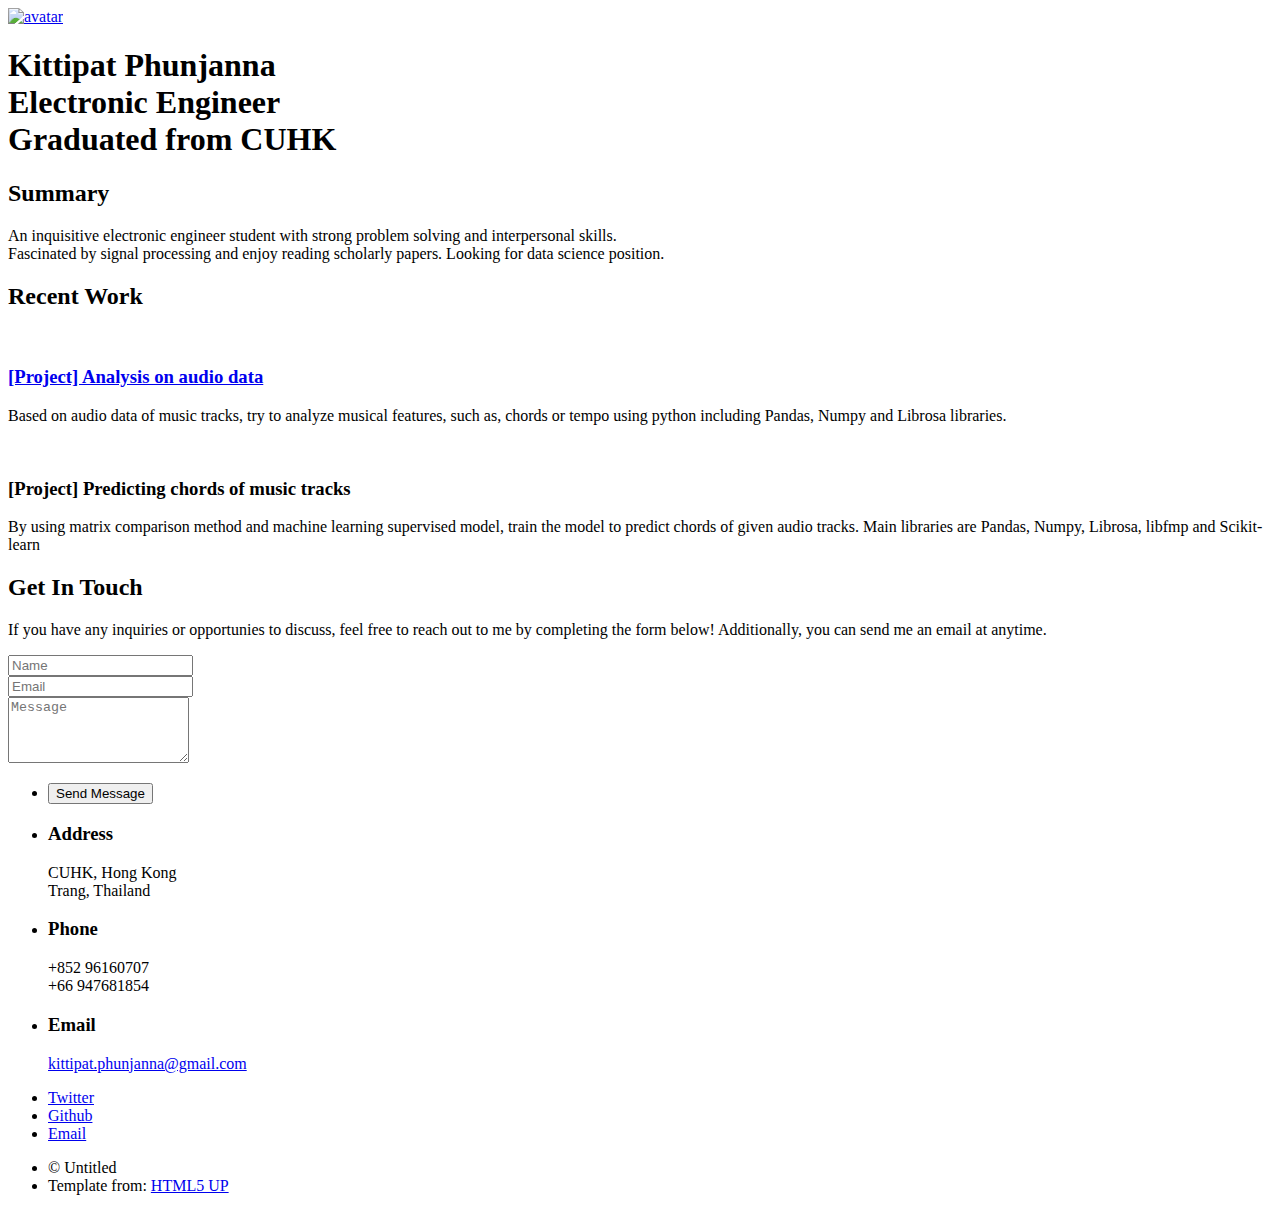
==== index.html @ d4269dc8 "Add link to a testing file" ====
<!DOCTYPE HTML>
<!--
	Strata by HTML5 UP
	html5up.net | @ajlkn
	Free for personal and commercial use under the CCA 3.0 license (html5up.net/license)
-->
<html lang="en">
	<head>
		<title>Kittipat's Portfolio</title>
		<meta charset="utf-8" />
		<meta name="viewport" content="width=device-width, initial-scale=1, user-scalable=no" />
		<link rel="stylesheet" href="assets/css/main.css" />
	</head>
	<body class="is-preload">

		<!-- Header -->
			<header id="header">
				<div class="inner">
					<a href="images/avatar_ing.JPG" class="image avatar"><img src="images/avatar_ing.JPG" alt="avatar" title="My Image" /></a>
					<h1><strong>Kittipat Phunjanna</strong><br />
					Electronic Engineer<br />
					Graduated from CUHK</h1>
				</div>
			</header>

		<!-- Main -->
			<div id="main">

				<!-- One -->
					<section id="one">
						<header class="major">
							<h2>Summary</h2>
						</header>
						<p>An inquisitive electronic engineer student with strong problem solving and interpersonal skills. <br />
							Fascinated by signal processing and enjoy reading scholarly papers. Looking for data science position.</p>
						<!-- <ul class="actions">
							<li><a href="#" class="button">Learn More</a></li>
						</ul> -->
					</section>

				<!-- Two -->
					<section id="two">
						<h2>Recent Work</h2>
						<div class="row">
							<article class="col-6 col-12-xsmall work-item">
								<a href="images/Picture1.jpg" class="image fit thumb"><img src="images/thumbs/Picture1.jpg" alt="" /></a>
								<h3><a href="ChordRec.html">[Project] Analysis on audio data</a></h3>
								<p>Based on audio data of music tracks, try to analyze musical features, such as, chords or tempo using python including Pandas, Numpy and Librosa libraries.</p>
							</article>
							<article class="col-6 col-12-xsmall work-item">
								<a href="images/Picture2.png" class="image fit thumb"><img src="images/thumbs/Picture2.png" alt="" /></a>
								<h3>[Project] Predicting chords of music tracks</h3>
								<p>By using matrix comparison method and machine learning supervised model, train the model to predict chords of given audio tracks. Main libraries are Pandas, Numpy, Librosa, libfmp and Scikit-learn</p>
							</article>
							<!-- <article class="col-6 col-12-xsmall work-item">
								<a href="images/fulls/03.jpg" class="image fit thumb"><img src="images/thumbs/03.jpg" alt="" /></a>
								<h3>Tortor metus commodo</h3>
								<p>Lorem ipsum dolor sit amet nisl sed nullam feugiat.</p>
							</article>
							<article class="col-6 col-12-xsmall work-item">
								<a href="images/fulls/04.jpg" class="image fit thumb"><img src="images/thumbs/04.jpg" alt="" /></a>
								<h3>Quam neque phasellus</h3>
								<p>Lorem ipsum dolor sit amet nisl sed nullam feugiat.</p>
							</article>
							<article class="col-6 col-12-xsmall work-item">
								<a href="images/fulls/05.jpg" class="image fit thumb"><img src="images/thumbs/05.jpg" alt="" /></a>
								<h3>Nunc enim commodo aliquet</h3>
								<p>Lorem ipsum dolor sit amet nisl sed nullam feugiat.</p>
							</article>
							<article class="col-6 col-12-xsmall work-item">
								<a href="images/fulls/06.jpg" class="image fit thumb"><img src="images/thumbs/06.jpg" alt="" /></a>
								<h3>Risus ornare lacinia</h3>
								<p>Lorem ipsum dolor sit amet nisl sed nullam feugiat.</p>
							</article> -->
						</div>
						<!-- <ul class="actions">
							<li><a href="#" class="button">Full Portfolio</a></li>
						</ul> -->
					</section>

				<!-- Three -->
					<section id="three">
						<h2>Get In Touch</h2>
						<p>If you have any inquiries or opportunies to discuss, feel free to reach out to me by completing the form below! Additionally, you can send me an email at anytime.</p>
						<div class="row">
							<div class="col-8 col-12-small">
								<!-- <form method="post" action="https://script.google.com/macros/s/AKfycbzFDD5s4FeSskBPWXS65Elm8a5xVLnUKK-EBHNqroUtdp2E6GTECW1IiZqrfihoVqbV/exec"> -->
								<form name = "submit-to-google-sheet">
									<div class="row gtr-uniform gtr-50">
										<div class="col-6 col-12-xsmall"><input type="text" name="name" id="name" placeholder="Name" required/></div>
										<div class="col-6 col-12-xsmall"><input type="email" name="email" id="email" placeholder="Email" /></div>
										<div class="col-12"><textarea name="message" id="message" placeholder="Message" rows="4"></textarea></div>
									</div>
									<!-- <ul class="actions">
										<li><input type="submit" value="Send Message" /></li>
									</ul> -->
								</form>
								<ul class="actions">
									<li><input type="submit" value="Send Message" /></li>
								</ul>
							</div>
							<div class="col-4 col-12-small">
								<ul class="labeled-icons">
									<li>
										<h3 class="icon solid fa-home"><span class="label">Address</span></h3>
										CUHK, Hong Kong<br />
										Trang, Thailand<br />
									</li>
									<li>
										<h3 class="icon solid fa-mobile-alt"><span class="label">Phone</span></h3>
										+852 96160707 <br />
										+66 947681854
									</li>
									<li>
										<h3 class="icon solid fa-envelope"><span class="label">Email</span></h3>
										<a href=mailto:kittipat.phunjanna@gmail.com>kittipat.phunjanna@gmail.com</a>
									</li>
								</ul>
							</div>
						</div>
					</section>

				<!-- Four -->
				<!--
					<section id="four">
						<h2>Elements</h2>

						<section>
							<h4>Text</h4>
							<p>This is <b>bold</b> and this is <strong>strong</strong>. This is <i>italic</i> and this is <em>emphasized</em>.
							This is <sup>superscript</sup> text and this is <sub>subscript</sub> text.
							This is <u>underlined</u> and this is code: <code>for (;;) { ... }</code>. Finally, <a href="#">this is a link</a>.</p>
							<hr />
							<header>
								<h4>Heading with a Subtitle</h4>
								<p>Lorem ipsum dolor sit amet nullam id egestas urna aliquam</p>
							</header>
							<p>Nunc lacinia ante nunc ac lobortis. Interdum adipiscing gravida odio porttitor sem non mi integer non faucibus ornare mi ut ante amet placerat aliquet. Volutpat eu sed ante lacinia sapien lorem accumsan varius montes viverra nibh in adipiscing blandit tempus accumsan.</p>
							<header>
								<h5>Heading with a Subtitle</h5>
								<p>Lorem ipsum dolor sit amet nullam id egestas urna aliquam</p>
							</header>
							<p>Nunc lacinia ante nunc ac lobortis. Interdum adipiscing gravida odio porttitor sem non mi integer non faucibus ornare mi ut ante amet placerat aliquet. Volutpat eu sed ante lacinia sapien lorem accumsan varius montes viverra nibh in adipiscing blandit tempus accumsan.</p>
							<hr />
							<h2>Heading Level 2</h2>
							<h3>Heading Level 3</h3>
							<h4>Heading Level 4</h4>
							<h5>Heading Level 5</h5>
							<h6>Heading Level 6</h6>
							<hr />
							<h5>Blockquote</h5>
							<blockquote>Fringilla nisl. Donec accumsan interdum nisi, quis tincidunt felis sagittis eget tempus euismod. Vestibulum ante ipsum primis in faucibus vestibulum. Blandit adipiscing eu felis iaculis volutpat ac adipiscing accumsan faucibus. Vestibulum ante ipsum primis in faucibus lorem ipsum dolor sit amet nullam adipiscing eu felis.</blockquote>
							<h5>Preformatted</h5>
							<pre><code>i = 0;

while (!deck.isInOrder()) {
print 'Iteration ' + i;
deck.shuffle();
i++;
}

print 'It took ' + i + ' iterations to sort the deck.';</code></pre>
						</section>

						<section>
							<h4>Lists</h4>
							<div class="row">
								<div class="col-6 col-12-xsmall">
									<h5>Unordered</h5>
									<ul>
										<li>Dolor pulvinar etiam magna etiam.</li>
										<li>Sagittis adipiscing lorem eleifend.</li>
										<li>Felis enim feugiat dolore viverra.</li>
									</ul>
									<h5>Alternate</h5>
									<ul class="alt">
										<li>Dolor pulvinar etiam magna etiam.</li>
										<li>Sagittis adipiscing lorem eleifend.</li>
										<li>Felis enim feugiat dolore viverra.</li>
									</ul>
								</div>
								<div class="col-6 col-12-xsmall">
									<h5>Ordered</h5>
									<ol>
										<li>Dolor pulvinar etiam magna etiam.</li>
										<li>Etiam vel felis at lorem sed viverra.</li>
										<li>Felis enim feugiat dolore viverra.</li>
										<li>Dolor pulvinar etiam magna etiam.</li>
										<li>Etiam vel felis at lorem sed viverra.</li>
										<li>Felis enim feugiat dolore viverra.</li>
									</ol>
									<h5>Icons</h5>
									<ul class="icons">
										<li><a href="#" class="icon brands fa-twitter"><span class="label">Twitter</span></a></li>
										<li><a href="#" class="icon brands fa-facebook-f"><span class="label">Facebook</span></a></li>
										<li><a href="#" class="icon brands fa-instagram"><span class="label">Instagram</span></a></li>
										<li><a href="#" class="icon brands fa-github"><span class="label">Github</span></a></li>
										<li><a href="#" class="icon brands fa-dribbble"><span class="label">Dribbble</span></a></li>
										<li><a href="#" class="icon brands fa-tumblr"><span class="label">Tumblr</span></a></li>
									</ul>
								</div>
							</div>
							<h5>Actions</h5>
							<ul class="actions">
								<li><a href="#" class="button primary">Default</a></li>
								<li><a href="#" class="button">Default</a></li>
							</ul>
							<ul class="actions small">
								<li><a href="#" class="button primary small">Small</a></li>
								<li><a href="#" class="button small">Small</a></li>
							</ul>
							<div class="row">
								<div class="col-6 col-12-small">
									<ul class="actions stacked">
										<li><a href="#" class="button primary">Default</a></li>
										<li><a href="#" class="button">Default</a></li>
									</ul>
								</div>
								<div class="col-6 col-12-small">
									<ul class="actions stacked">
										<li><a href="#" class="button primary small">Small</a></li>
										<li><a href="#" class="button small">Small</a></li>
									</ul>
								</div>
								<div class="col-6 col-12-small">
									<ul class="actions stacked">
										<li><a href="#" class="button primary fit">Default</a></li>
										<li><a href="#" class="button fit">Default</a></li>
									</ul>
								</div>
								<div class="col-6 col-12-small">
									<ul class="actions stacked">
										<li><a href="#" class="button primary small fit">Small</a></li>
										<li><a href="#" class="button small fit">Small</a></li>
									</ul>
								</div>
							</div>
						</section>

						<section>
							<h4>Table</h4>
							<h5>Default</h5>
							<div class="table-wrapper">
								<table>
									<thead>
										<tr>
											<th>Name</th>
											<th>Description</th>
											<th>Price</th>
										</tr>
									</thead>
									<tbody>
										<tr>
											<td>Item One</td>
											<td>Ante turpis integer aliquet porttitor.</td>
											<td>29.99</td>
										</tr>
										<tr>
											<td>Item Two</td>
											<td>Vis ac commodo adipiscing arcu aliquet.</td>
											<td>19.99</td>
										</tr>
										<tr>
											<td>Item Three</td>
											<td> Morbi faucibus arcu accumsan lorem.</td>
											<td>29.99</td>
										</tr>
										<tr>
											<td>Item Four</td>
											<td>Vitae integer tempus condimentum.</td>
											<td>19.99</td>
										</tr>
										<tr>
											<td>Item Five</td>
											<td>Ante turpis integer aliquet porttitor.</td>
											<td>29.99</td>
										</tr>
									</tbody>
									<tfoot>
										<tr>
											<td colspan="2"></td>
											<td>100.00</td>
										</tr>
									</tfoot>
								</table>
							</div>

							<h5>Alternate</h5>
							<div class="table-wrapper">
								<table class="alt">
									<thead>
										<tr>
											<th>Name</th>
											<th>Description</th>
											<th>Price</th>
										</tr>
									</thead>
									<tbody>
										<tr>
											<td>Item One</td>
											<td>Ante turpis integer aliquet porttitor.</td>
											<td>29.99</td>
										</tr>
										<tr>
											<td>Item Two</td>
											<td>Vis ac commodo adipiscing arcu aliquet.</td>
											<td>19.99</td>
										</tr>
										<tr>
											<td>Item Three</td>
											<td> Morbi faucibus arcu accumsan lorem.</td>
											<td>29.99</td>
										</tr>
										<tr>
											<td>Item Four</td>
											<td>Vitae integer tempus condimentum.</td>
											<td>19.99</td>
										</tr>
										<tr>
											<td>Item Five</td>
											<td>Ante turpis integer aliquet porttitor.</td>
											<td>29.99</td>
										</tr>
									</tbody>
									<tfoot>
										<tr>
											<td colspan="2"></td>
											<td>100.00</td>
										</tr>
									</tfoot>
								</table>
							</div>
						</section>

						<section>
							<h4>Buttons</h4>
							<ul class="actions">
								<li><a href="#" class="button primary">Primary</a></li>
								<li><a href="#" class="button">Default</a></li>
							</ul>
							<ul class="actions">
								<li><a href="#" class="button large">Large</a></li>
								<li><a href="#" class="button">Default</a></li>
								<li><a href="#" class="button small">Small</a></li>
							</ul>
							<ul class="actions fit">
								<li><a href="#" class="button primary fit">Fit</a></li>
								<li><a href="#" class="button fit">Fit</a></li>
							</ul>
							<ul class="actions fit small">
								<li><a href="#" class="button primary fit small">Fit + Small</a></li>
								<li><a href="#" class="button fit small">Fit + Small</a></li>
							</ul>
							<ul class="actions">
								<li><a href="#" class="button primary icon solid fa-download">Icon</a></li>
								<li><a href="#" class="button icon solid fa-download">Icon</a></li>
							</ul>
							<ul class="actions">
								<li><span class="button primary disabled">Primary</span></li>
								<li><span class="button disabled">Default</span></li>
							</ul>
						</section>

						<section>
							<h4>Form</h4>
							<form method="post" action="#">
								<div class="row gtr-uniform gtr-50">
									<div class="col-6 col-12-xsmall">
										<input type="text" name="demo-name" id="demo-name" value="" placeholder="Name" />
									</div>
									<div class="col-6 col-12-xsmall">
										<input type="email" name="demo-email" id="demo-email" value="" placeholder="Email" />
									</div>
									<div class="col-12">
										<select name="demo-category" id="demo-category">
											<option value="">- Category -</option>
											<option value="1">Manufacturing</option>
											<option value="1">Shipping</option>
											<option value="1">Administration</option>
											<option value="1">Human Resources</option>
										</select>
									</div>
									<div class="col-4 col-12-small">
										<input type="radio" id="demo-priority-low" name="demo-priority" checked>
										<label for="demo-priority-low">Low Priority</label>
									</div>
									<div class="col-4 col-12-small">
										<input type="radio" id="demo-priority-normal" name="demo-priority">
										<label for="demo-priority-normal">Normal Priority</label>
									</div>
									<div class="col-4 col-12-small">
										<input type="radio" id="demo-priority-high" name="demo-priority">
										<label for="demo-priority-high">High Priority</label>
									</div>
									<div class="col-6 col-12-small">
										<input type="checkbox" id="demo-copy" name="demo-copy">
										<label for="demo-copy">Email me a copy of this message</label>
									</div>
									<div class="col-6 col-12-small">
										<input type="checkbox" id="demo-human" name="demo-human" checked>
										<label for="demo-human">I am a human and not a robot</label>
									</div>
									<div class="col-12">
										<textarea name="demo-message" id="demo-message" placeholder="Enter your message" rows="6"></textarea>
									</div>
									<div class="col-12">
										<ul class="actions">
											<li><input type="submit" value="Send Message" class="primary" /></li>
											<li><input type="reset" value="Reset" /></li>
										</ul>
									</div>
								</div>
							</form>
						</section>

						<section>
							<h4>Image</h4>
							<h5>Fit</h5>
							<div class="box alt">
								<div class="row gtr-50 gtr-uniform">
									<div class="col-12"><span class="image fit"><img src="images/fulls/05.jpg" alt="" /></span></div>
									<div class="col-4"><span class="image fit"><img src="images/thumbs/01.jpg" alt="" /></span></div>
									<div class="col-4"><span class="image fit"><img src="images/thumbs/02.jpg" alt="" /></span></div>
									<div class="col-4"><span class="image fit"><img src="images/thumbs/03.jpg" alt="" /></span></div>
									<div class="col-4"><span class="image fit"><img src="images/thumbs/04.jpg" alt="" /></span></div>
									<div class="col-4"><span class="image fit"><img src="images/thumbs/05.jpg" alt="" /></span></div>
									<div class="col-4"><span class="image fit"><img src="images/thumbs/06.jpg" alt="" /></span></div>
									<div class="col-4"><span class="image fit"><img src="images/thumbs/03.jpg" alt="" /></span></div>
									<div class="col-4"><span class="image fit"><img src="images/thumbs/02.jpg" alt="" /></span></div>
									<div class="col-4"><span class="image fit"><img src="images/thumbs/01.jpg" alt="" /></span></div>
								</div>
							</div>
							<h5>Left &amp; Right</h5>
							<p><span class="image left"><img src="images/avatar.jpg" alt="" /></span>Fringilla nisl. Donec accumsan interdum nisi, quis tincidunt felis sagittis eget. tempus euismod. Vestibulum ante ipsum primis in faucibus vestibulum. Blandit adipiscing eu felis iaculis volutpat ac adipiscing accumsan eu faucibus. Integer ac pellentesque praesent tincidunt felis sagittis eget. tempus euismod. Vestibulum ante ipsum primis in faucibus vestibulum. Blandit adipiscing eu felis iaculis volutpat ac adipiscing accumsan eu faucibus. Integer ac pellentesque praesent. Donec accumsan interdum nisi, quis tincidunt felis sagittis eget. tempus euismod. Vestibulum ante ipsum primis in faucibus vestibulum. Blandit adipiscing eu felis iaculis volutpat ac adipiscing accumsan eu faucibus. Integer ac pellentesque praesent tincidunt felis sagittis eget. tempus euismod. Vestibulum ante ipsum primis in faucibus vestibulum. Blandit adipiscing eu felis iaculis volutpat ac adipiscing accumsan eu faucibus. Integer ac pellentesque praesent.</p>
							<p><span class="image right"><img src="images/avatar.jpg" alt="" /></span>Fringilla nisl. Donec accumsan interdum nisi, quis tincidunt felis sagittis eget. tempus euismod. Vestibulum ante ipsum primis in faucibus vestibulum. Blandit adipiscing eu felis iaculis volutpat ac adipiscing accumsan eu faucibus. Integer ac pellentesque praesent tincidunt felis sagittis eget. tempus euismod. Vestibulum ante ipsum primis in faucibus vestibulum. Blandit adipiscing eu felis iaculis volutpat ac adipiscing accumsan eu faucibus. Integer ac pellentesque praesent. Donec accumsan interdum nisi, quis tincidunt felis sagittis eget. tempus euismod. Vestibulum ante ipsum primis in faucibus vestibulum. Blandit adipiscing eu felis iaculis volutpat ac adipiscing accumsan eu faucibus. Integer ac pellentesque praesent tincidunt felis sagittis eget. tempus euismod. Vestibulum ante ipsum primis in faucibus vestibulum. Blandit adipiscing eu felis iaculis volutpat ac adipiscing accumsan eu faucibus. Integer ac pellentesque praesent.</p>
						</section>

					</section>
				-->

			</div>

		<!-- Footer -->
			<footer id="footer">
				<div class="inner">
					<ul class="icons">
						<li><a href="https://www.linkedin.com/in/kittipat-phunjanna/" class="icon brands fa-linkedin"><span class="label">Twitter</span></a></li>
						<li><a href="https://github.com/IngKP" class="icon brands fa-github"><span class="label">Github</span></a></li>
						<!-- <li><a href="#" class="icon brands fa-dribbble"><span class="label">Dribbble</span></a></li> -->
						<li><a href=mailto:kittipat.phunjanna@gmail.com class="icon solid fa-envelope"><span class="label">Email</span></a></li>
					</ul>
					<ul class="copyright">
						<li>&copy; Untitled</li><li>Template from: <a href="http://html5up.net">HTML5 UP</a></li>
					</ul>
				</div>
			</footer>

		<!-- Scripts -->
			<script src="assets/js/jquery.min.js"></script>
			<script src="assets/js/jquery.poptrox.min.js"></script>
			<script src="assets/js/browser.min.js"></script>
			<script src="assets/js/breakpoints.min.js"></script>
			<script src="assets/js/util.js"></script>
			<script src="assets/js/main.js"></script>
			<script>
				const scriptURL = 'https://script.google.com/macros/s/AKfycbzFDD5s4FeSskBPWXS65Elm8a5xVLnUKK-EBHNqroUtdp2E6GTECW1IiZqrfihoVqbV/exec'
				const form = document.forms['submit-to-google-sheet']
			  
				form.addEventListener('submit', e => {
				  e.preventDefault()
				  fetch(scriptURL, { method: 'POST', body: new FormData(form)})
					.then(response => console.log('Success!', response))
					.catch(error => console.error('Error!', error.message))
				})
			</script>

	</body>
</html>
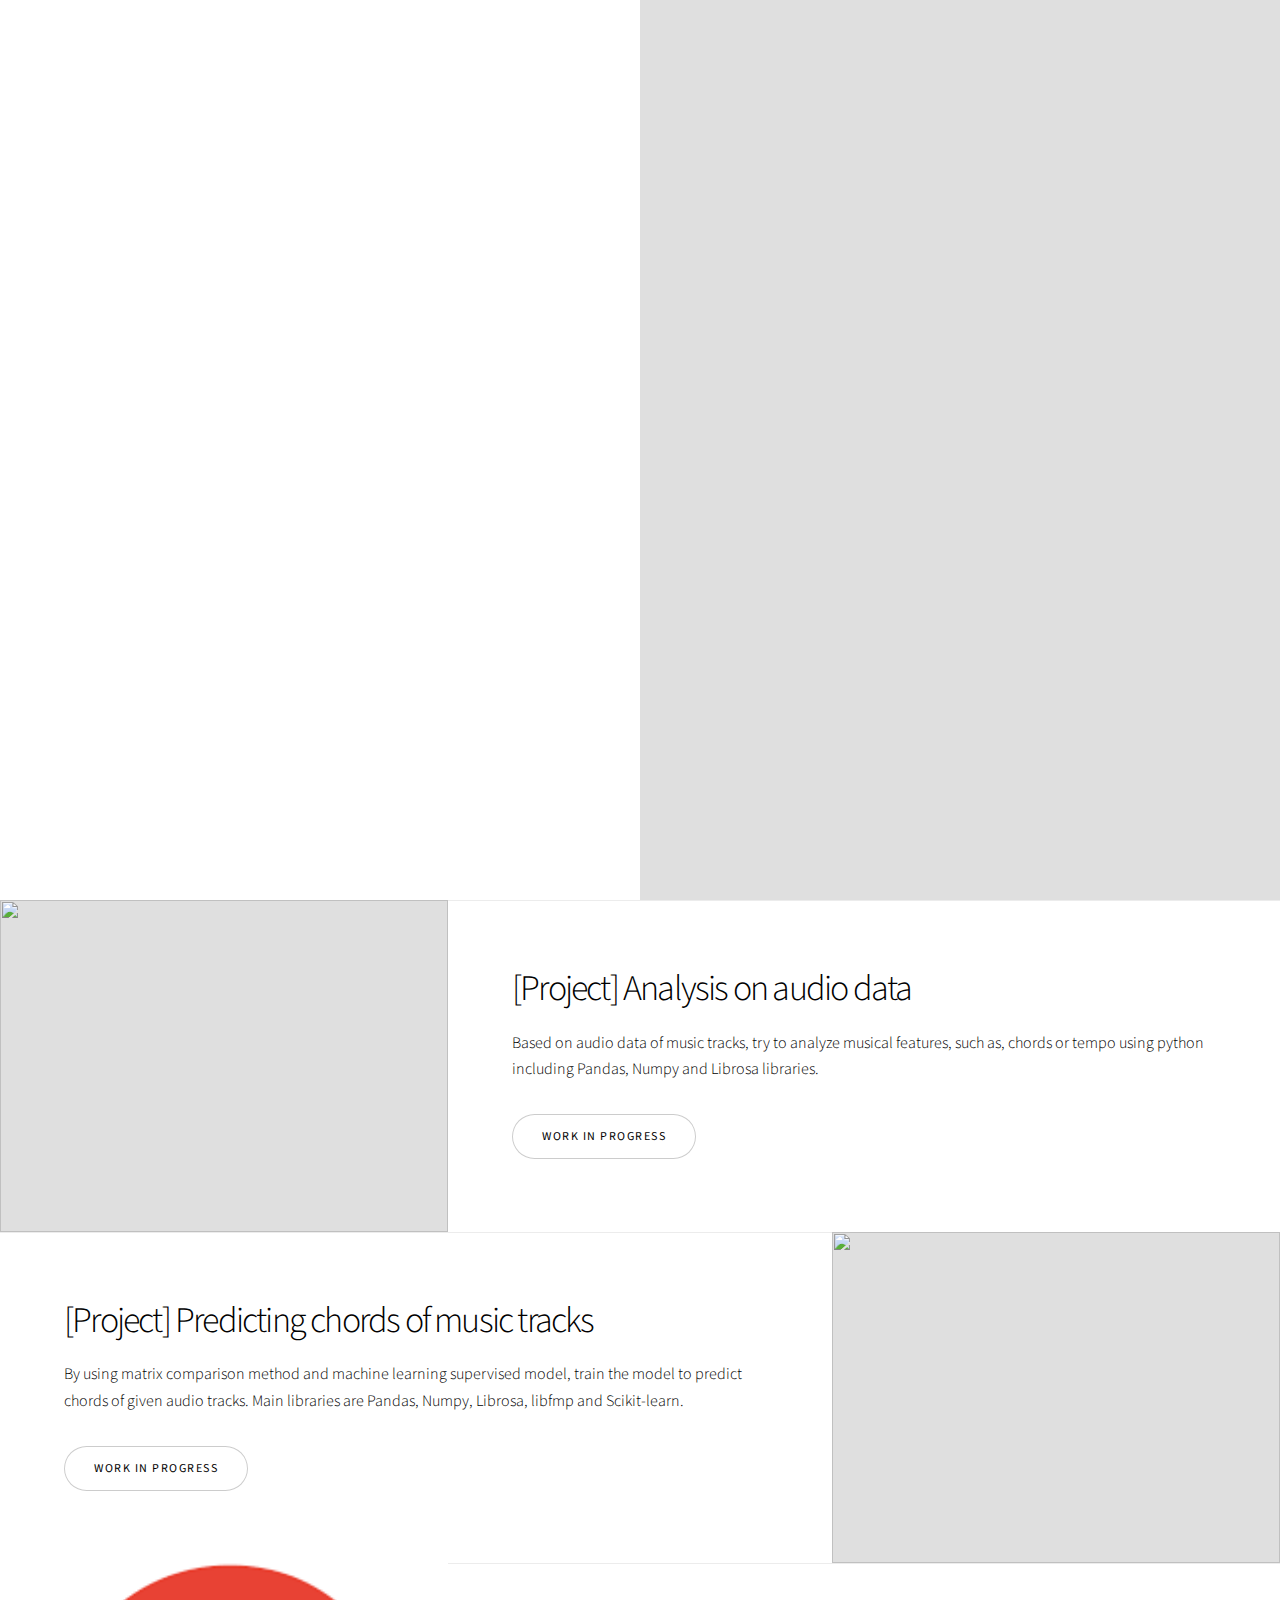
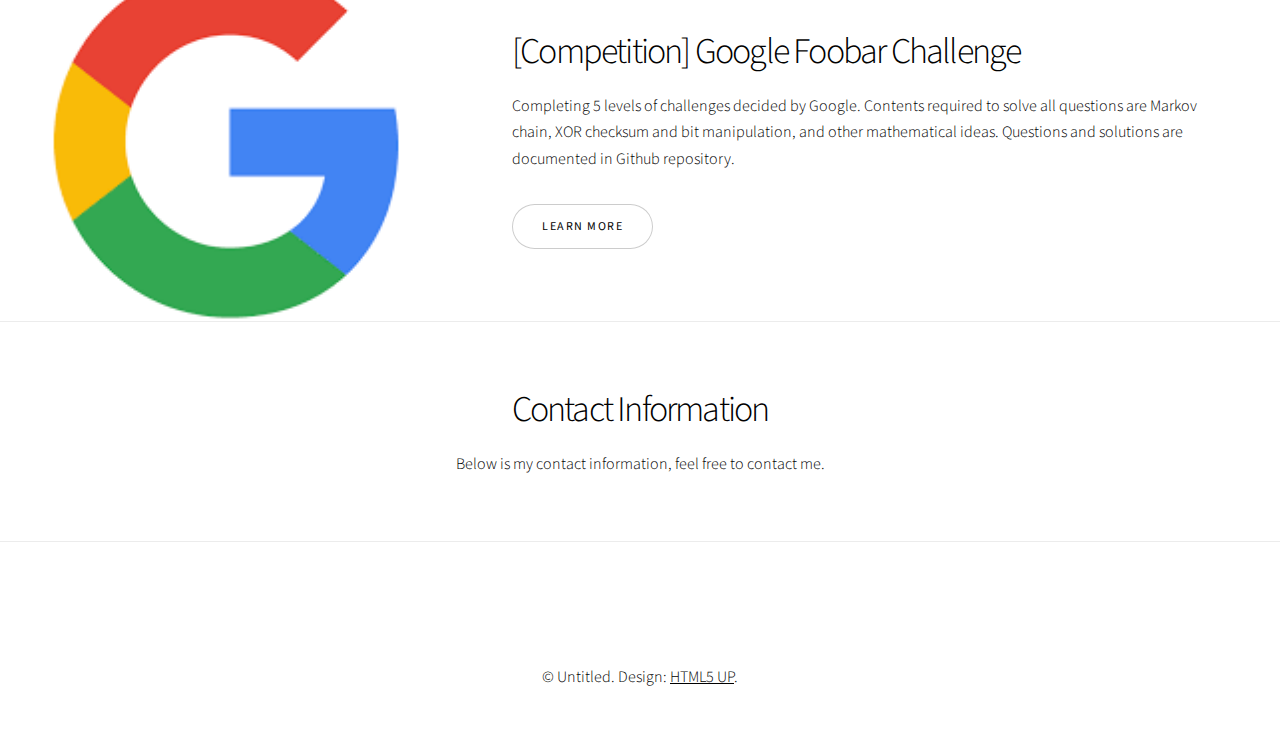
==== commit e3e924b6: "Changing style" ====
--- a/index.html
+++ b/index.html
@@ -1,478 +1,358 @@
 <!DOCTYPE HTML>
 <!--
-	Strata by HTML5 UP
+	Story by HTML5 UP
 	html5up.net | @ajlkn
 	Free for personal and commercial use under the CCA 3.0 license (html5up.net/license)
 -->
-<html lang="en">
+<html>
 	<head>
-		<title>Kittipat's Portfolio</title>
+		<title>Story by HTML5 UP</title>
 		<meta charset="utf-8" />
 		<meta name="viewport" content="width=device-width, initial-scale=1, user-scalable=no" />
 		<link rel="stylesheet" href="assets/css/main.css" />
+		<noscript><link rel="stylesheet" href="assets/css/noscript.css" /></noscript>
 	</head>
 	<body class="is-preload">
 
-		<!-- Header -->
-			<header id="header">
-				<div class="inner">
-					<a href="images/avatar_ing.JPG" class="image avatar"><img src="images/avatar_ing.JPG" alt="avatar" title="My Image" /></a>
-					<h1><strong>Kittipat Phunjanna</strong><br />
-					Electronic Engineer<br />
-					Graduated from CUHK</h1>
-				</div>
-			</header>
-
-		<!-- Main -->
-			<div id="main">
+		<!-- Wrapper -->
+			<div id="wrapper" class="divided">
 
 				<!-- One -->
-					<section id="one">
-						<header class="major">
-							<h2>Summary</h2>
-						</header>
-						<p>An inquisitive electronic engineer student with strong problem solving and interpersonal skills. <br />
-							Fascinated by signal processing and enjoy reading scholarly papers. Looking for data science position.</p>
-						<!-- <ul class="actions">
-							<li><a href="#" class="button">Learn More</a></li>
-						</ul> -->
+					<section class="banner style1 orient-left content-align-left fullscreen onload-image-fade-in onload-content-fade-right">
+						<div class="content">
+							<h1>Kittipat Phunjanna</h1>
+							<p class="major">An inquisitive electronic engineer student with strong problem solving and interpersonal skills. Fascinated by signal processing and enjoy reading scholarly papers. Looking for data science position.</p>
+							<ul class="actions stacked">
+								<li><a href="#first" class="button big wide smooth-scroll-middle">Get Started</a></li>
+							</ul>
+						</div>
+						<div class="image">
+							<img src="images/avatar_ing.JPG" alt="" />
+						</div>
 					</section>
 
 				<!-- Two -->
-					<section id="two">
-						<h2>Recent Work</h2>
-						<div class="row">
-							<article class="col-6 col-12-xsmall work-item">
-								<a href="images/Picture1.jpg" class="image fit thumb"><img src="images/thumbs/Picture1.jpg" alt="" /></a>
-								<h3><a href="ChordRec.html">[Project] Analysis on audio data</a></h3>
-								<p>Based on audio data of music tracks, try to analyze musical features, such as, chords or tempo using python including Pandas, Numpy and Librosa libraries.</p>
-							</article>
-							<article class="col-6 col-12-xsmall work-item">
-								<a href="images/Picture2.png" class="image fit thumb"><img src="images/thumbs/Picture2.png" alt="" /></a>
-								<h3>[Project] Predicting chords of music tracks</h3>
-								<p>By using matrix comparison method and machine learning supervised model, train the model to predict chords of given audio tracks. Main libraries are Pandas, Numpy, Librosa, libfmp and Scikit-learn</p>
-							</article>
-							<!-- <article class="col-6 col-12-xsmall work-item">
-								<a href="images/fulls/03.jpg" class="image fit thumb"><img src="images/thumbs/03.jpg" alt="" /></a>
-								<h3>Tortor metus commodo</h3>
-								<p>Lorem ipsum dolor sit amet nisl sed nullam feugiat.</p>
-							</article>
-							<article class="col-6 col-12-xsmall work-item">
-								<a href="images/fulls/04.jpg" class="image fit thumb"><img src="images/thumbs/04.jpg" alt="" /></a>
-								<h3>Quam neque phasellus</h3>
-								<p>Lorem ipsum dolor sit amet nisl sed nullam feugiat.</p>
-							</article>
-							<article class="col-6 col-12-xsmall work-item">
-								<a href="images/fulls/05.jpg" class="image fit thumb"><img src="images/thumbs/05.jpg" alt="" /></a>
-								<h3>Nunc enim commodo aliquet</h3>
-								<p>Lorem ipsum dolor sit amet nisl sed nullam feugiat.</p>
-							</article>
-							<article class="col-6 col-12-xsmall work-item">
-								<a href="images/fulls/06.jpg" class="image fit thumb"><img src="images/thumbs/06.jpg" alt="" /></a>
-								<h3>Risus ornare lacinia</h3>
-								<p>Lorem ipsum dolor sit amet nisl sed nullam feugiat.</p>
-							</article> -->
-						</div>
-						<!-- <ul class="actions">
-							<li><a href="#" class="button">Full Portfolio</a></li>
-						</ul> -->
+					<section class="spotlight style1 orient-right content-align-left image-position-center onscroll-image-fade-in" id="first">
+						<div class="content">
+							<h2>[Project] Analysis on audio data</h2>
+							<p>Based on audio data of music tracks, try to analyze musical features, such as, chords or tempo using python including Pandas, Numpy and Librosa libraries.</p>
+							<ul class="actions stacked">
+								<li><a href="#" class="button">work in progress</a></li>
+							</ul>
+						</div>
+						<div class="image">
+							<img src="images/Picture1.jpg" alt="" />
+						</div>
 					</section>
 
 				<!-- Three -->
-					<section id="three">
-						<h2>Get In Touch</h2>
-						<p>If you have any inquiries or opportunies to discuss, feel free to reach out to me by completing the form below! Additionally, you can send me an email at anytime.</p>
-						<div class="row">
-							<div class="col-8 col-12-small">
-								<!-- <form method="post" action="https://script.google.com/macros/s/AKfycbzFDD5s4FeSskBPWXS65Elm8a5xVLnUKK-EBHNqroUtdp2E6GTECW1IiZqrfihoVqbV/exec"> -->
-								<form name = "submit-to-google-sheet">
-									<div class="row gtr-uniform gtr-50">
-										<div class="col-6 col-12-xsmall"><input type="text" name="name" id="name" placeholder="Name" required/></div>
-										<div class="col-6 col-12-xsmall"><input type="email" name="email" id="email" placeholder="Email" /></div>
-										<div class="col-12"><textarea name="message" id="message" placeholder="Message" rows="4"></textarea></div>
-									</div>
-									<!-- <ul class="actions">
-										<li><input type="submit" value="Send Message" /></li>
-									</ul> -->
-								</form>
-								<ul class="actions">
-									<li><input type="submit" value="Send Message" /></li>
+					<section class="spotlight style1 orient-left content-align-left image-position-center onscroll-image-fade-in">
+						<div class="content">
+							<h2>[Project] Predicting chords of music tracks</h2>
+							<p>By using matrix comparison method and machine learning supervised model, train the model to predict chords of given audio tracks. Main libraries are Pandas, Numpy, Librosa, libfmp and Scikit-learn.</p>
+							<ul class="actions stacked">
+								<li><a href="#" class="button">work in progress</a></li>
+							</ul>
+						</div>
+						<div class="image">
+							<img src="images/Picture2.png" alt="" />
+						</div>
+					</section>
+
+				<!-- Four -->
+					<section class="spotlight style1 orient-right content-align-left image-position-center onscroll-image-fade-in">
+						<div class="content">
+							<h2>[Competition] Google Foobar Challenge</h2>
+							<p>Completing 5 levels of challenges decided by Google. Contents required to solve all questions are Markov chain, XOR checksum and bit manipulation, and other mathematical ideas. Questions and solutions are documented in Github repository.</p>
+							<ul class="actions stacked">
+								<li><a href="https://github.com/IngKP/FoobarChallenge/tree/main" class="button">Learn More</a></li>
+							</ul>
+						</div>
+						<div class="image">
+							<img src="images/Google.png" alt="" />
+						</div>
+					</section>
+
+				<!-- Five -->
+					<section class="wrapper style1 align-center">
+						<div class="inner">
+							<h2>Contact Information</h2>
+							<p>Below is my contact information, feel free to contact me.</p>
+						</div>
+
+						<!-- Gallery -->
+							<!-- <div class="gallery style2 medium lightbox onscroll-fade-in">
+								<article>
+									<a href="images/gallery/fulls/01.jpg" class="image">
+										<img src="images/gallery/thumbs/01.jpg" alt="" />
+									</a>
+									<div class="caption">
+										<h3>Ipsum Dolor</h3>
+										<p>Lorem ipsum dolor amet, consectetur magna etiam elit. Etiam sed ultrices.</p>
+										<ul class="actions fixed">
+											<li><span class="button small">Details</span></li>
+										</ul>
+									</div>
+								</article>
+								<article>
+									<a href="images/gallery/fulls/02.jpg" class="image">
+										<img src="images/gallery/thumbs/02.jpg" alt="" />
+									</a>
+									<div class="caption">
+										<h3>Feugiat Lorem</h3>
+										<p>Lorem ipsum dolor amet, consectetur magna etiam elit. Etiam sed ultrices.</p>
+										<ul class="actions fixed">
+											<li><span class="button small">Details</span></li>
+										</ul>
+									</div>
+								</article>
+								<article>
+									<a href="images/gallery/fulls/03.jpg" class="image">
+										<img src="images/gallery/thumbs/03.jpg" alt="" />
+									</a>
+									<div class="caption">
+										<h3>Magna Amet</h3>
+										<p>Lorem ipsum dolor amet, consectetur magna etiam elit. Etiam sed ultrices.</p>
+										<ul class="actions fixed">
+											<li><span class="button small">Details</span></li>
+										</ul>
+									</div>
+								</article>
+								<article>
+									<a href="images/gallery/fulls/04.jpg" class="image">
+										<img src="images/gallery/thumbs/04.jpg" alt="" />
+									</a>
+									<div class="caption">
+										<h3>Sed Tempus</h3>
+										<p>Lorem ipsum dolor amet, consectetur magna etiam elit. Etiam sed ultrices.</p>
+										<ul class="actions fixed">
+											<li><span class="button small">Details</span></li>
+										</ul>
+									</div>
+								</article>
+								<article>
+									<a href="images/gallery/fulls/05.jpg" class="image">
+										<img src="images/gallery/thumbs/05.jpg" alt="" />
+									</a>
+									<div class="caption">
+										<h3>Ultrices Magna</h3>
+										<p>Lorem ipsum dolor amet, consectetur magna etiam elit. Etiam sed ultrices.</p>
+										<ul class="actions fixed">
+											<li><span class="button small">Details</span></li>
+										</ul>
+									</div>
+								</article>
+								<article>
+									<a href="images/gallery/fulls/06.jpg" class="image">
+										<img src="images/gallery/thumbs/06.jpg" alt="" />
+									</a>
+									<div class="caption">
+										<h3>Sed Tempus</h3>
+										<p>Lorem ipsum dolor amet, consectetur magna etiam elit. Etiam sed ultrices.</p>
+										<ul class="actions fixed">
+											<li><span class="button small">Details</span></li>
+										</ul>
+									</div>
+								</article>
+								<article>
+									<a href="images/gallery/fulls/07.jpg" class="image">
+										<img src="images/gallery/thumbs/07.jpg" alt="" />
+									</a>
+									<div class="caption">
+										<h3>Ipsum Lorem</h3>
+										<p>Lorem ipsum dolor amet, consectetur magna etiam elit. Etiam sed ultrices.</p>
+										<ul class="actions fixed">
+											<li><span class="button small">Details</span></li>
+										</ul>
+									</div>
+								</article>
+								<article>
+									<a href="images/gallery/fulls/08.jpg" class="image">
+										<img src="images/gallery/thumbs/08.jpg" alt="" />
+									</a>
+									<div class="caption">
+										<h3>Magna Risus</h3>
+										<p>Lorem ipsum dolor amet, consectetur magna etiam elit. Etiam sed ultrices.</p>
+										<ul class="actions fixed">
+											<li><span class="button small">Details</span></li>
+										</ul>
+									</div>
+								</article>
+								<article>
+									<a href="images/gallery/fulls/09.jpg" class="image">
+										<img src="images/gallery/thumbs/09.jpg" alt="" />
+									</a>
+									<div class="caption">
+										<h3>Tempus Dolor</h3>
+										<p>Lorem ipsum dolor amet, consectetur magna etiam elit. Etiam sed ultrices.</p>
+										<ul class="actions fixed">
+											<li><span class="button small">Details</span></li>
+										</ul>
+									</div>
+								</article>
+								<article>
+									<a href="images/gallery/fulls/10.jpg" class="image">
+										<img src="images/gallery/thumbs/10.jpg" alt="" />
+									</a>
+									<div class="caption">
+										<h3>Sed Etiam</h3>
+										<p>Lorem ipsum dolor amet, consectetur magna etiam elit. Etiam sed ultrices.</p>
+										<ul class="actions fixed">
+											<li><span class="button small">Details</span></li>
+										</ul>
+									</div>
+								</article>
+								<article>
+									<a href="images/gallery/fulls/11.jpg" class="image">
+										<img src="images/gallery/thumbs/11.jpg" alt="" />
+									</a>
+									<div class="caption">
+										<h3>Magna Lorem</h3>
+										<p>Lorem ipsum dolor amet, consectetur magna etiam elit. Etiam sed ultrices.</p>
+										<ul class="actions fixed">
+											<li><span class="button small">Details</span></li>
+										</ul>
+									</div>
+								</article>
+								<article>
+									<a href="images/gallery/fulls/12.jpg" class="image">
+										<img src="images/gallery/thumbs/12.jpg" alt="" />
+									</a>
+									<div class="caption">
+										<h3>Ipsum Dolor</h3>
+										<p>Lorem ipsum dolor amet, consectetur magna etiam elit. Etiam sed ultrices.</p>
+										<ul class="actions fixed">
+											<li><span class="button small">Details</span></li>
+										</ul>
+									</div>
+								</article>
+							</div> -->
+
+					</section>
+
+				<!-- Six -->
+					<!-- <section class="wrapper style1 align-center">
+						<div class="inner">
+							<h2>Ipsum sed consequat</h2>
+							<p>Lorem ipsum dolor sit amet, consectetur adipiscing elit. Morbi id ante sed ex pharetra lacinia sit amet vel massa. Donec facilisis laoreet nulla eu bibendum. Donec ut ex risus. Fusce lorem lectus, pharetra pretium massa et, hendrerit vestibulum odio lorem ipsum.</p>
+							<div class="items style1 medium onscroll-fade-in">
+								<section>
+									<span class="icon style2 major fa-gem"></span>
+									<h3>Lorem</h3>
+									<p>Lorem ipsum dolor sit amet, consectetur adipiscing elit. Morbi dui turpis, cursus eget orci amet aliquam congue semper. Etiam eget ultrices risus nec tempor elit.</p>
+								</section>
+								<section>
+									<span class="icon solid style2 major fa-save"></span>
+									<h3>Ipsum</h3>
+									<p>Lorem ipsum dolor sit amet, consectetur adipiscing elit. Morbi dui turpis, cursus eget orci amet aliquam congue semper. Etiam eget ultrices risus nec tempor elit.</p>
+								</section>
+								<section>
+									<span class="icon solid style2 major fa-chart-bar"></span>
+									<h3>Dolor</h3>
+									<p>Lorem ipsum dolor sit amet, consectetur adipiscing elit. Morbi dui turpis, cursus eget orci amet aliquam congue semper. Etiam eget ultrices risus nec tempor elit.</p>
+								</section>
+								<section>
+									<span class="icon solid style2 major fa-wifi"></span>
+									<h3>Amet</h3>
+									<p>Lorem ipsum dolor sit amet, consectetur adipiscing elit. Morbi dui turpis, cursus eget orci amet aliquam congue semper. Etiam eget ultrices risus nec tempor elit.</p>
+								</section>
+								<section>
+									<span class="icon solid style2 major fa-cog"></span>
+									<h3>Magna</h3>
+									<p>Lorem ipsum dolor sit amet, consectetur adipiscing elit. Morbi dui turpis, cursus eget orci amet aliquam congue semper. Etiam eget ultrices risus nec tempor elit.</p>
+								</section>
+								<section>
+									<span class="icon style2 major fa-paper-plane"></span>
+									<h3>Tempus</h3>
+									<p>Lorem ipsum dolor sit amet, consectetur adipiscing elit. Morbi dui turpis, cursus eget orci amet aliquam congue semper. Etiam eget ultrices risus nec tempor elit.</p>
+								</section>
+								<section>
+									<span class="icon solid style2 major fa-desktop"></span>
+									<h3>Aliquam</h3>
+									<p>Lorem ipsum dolor sit amet, consectetur adipiscing elit. Morbi dui turpis, cursus eget orci amet aliquam congue semper. Etiam eget ultrices risus nec tempor elit.</p>
+								</section>
+								<section>
+									<span class="icon solid style2 major fa-sync-alt"></span>
+									<h3>Elit</h3>
+									<p>Lorem ipsum dolor sit amet, consectetur adipiscing elit. Morbi dui turpis, cursus eget orci amet aliquam congue semper. Etiam eget ultrices risus nec tempor elit.</p>
+								</section>
+								<section>
+									<span class="icon solid style2 major fa-hashtag"></span>
+									<h3>Morbi</h3>
+									<p>Lorem ipsum dolor sit amet, consectetur adipiscing elit. Morbi dui turpis, cursus eget orci amet aliquam congue semper. Etiam eget ultrices risus nec tempor elit.</p>
+								</section>
+								<section>
+									<span class="icon solid style2 major fa-bolt"></span>
+									<h3>Turpis</h3>
+									<p>Lorem ipsum dolor sit amet, consectetur adipiscing elit. Morbi dui turpis, cursus eget orci amet aliquam congue semper. Etiam eget ultrices risus nec tempor elit.</p>
+								</section>
+								<section>
+									<span class="icon solid style2 major fa-envelope"></span>
+									<h3>Ultrices</h3>
+									<p>Lorem ipsum dolor sit amet, consectetur adipiscing elit. Morbi dui turpis, cursus eget orci amet aliquam congue semper. Etiam eget ultrices risus nec tempor elit.</p>
+								</section>
+								<section>
+									<span class="icon solid style2 major fa-leaf"></span>
+									<h3>Risus</h3>
+									<p>Lorem ipsum dolor sit amet, consectetur adipiscing elit. Morbi dui turpis, cursus eget orci amet aliquam congue semper. Etiam eget ultrices risus nec tempor elit.</p>
+								</section>
+							</div>
+						</div>
+					</section> -->
+
+				<!-- Seven -->
+					<!-- <section class="wrapper style1 align-center">
+						<div class="inner medium">
+							<h2>Get in touch</h2>
+							<form method="post" action="#">
+								<div class="fields">
+									<div class="field half">
+										<label for="name">Name</label>
+										<input type="text" name="name" id="name" value="" />
+									</div>
+									<div class="field half">
+										<label for="email">Email</label>
+										<input type="email" name="email" id="email" value="" />
+									</div>
+									<div class="field">
+										<label for="message">Message</label>
+										<textarea name="message" id="message" rows="6"></textarea>
+									</div>
+								</div>
+								<ul class="actions special">
+									<li><input type="submit" name="submit" id="submit" value="Send Message" /></li>
 								</ul>
-							</div>
-							<div class="col-4 col-12-small">
-								<ul class="labeled-icons">
-									<li>
-										<h3 class="icon solid fa-home"><span class="label">Address</span></h3>
-										CUHK, Hong Kong<br />
-										Trang, Thailand<br />
-									</li>
-									<li>
-										<h3 class="icon solid fa-mobile-alt"><span class="label">Phone</span></h3>
-										+852 96160707 <br />
-										+66 947681854
-									</li>
-									<li>
-										<h3 class="icon solid fa-envelope"><span class="label">Email</span></h3>
-										<a href=mailto:kittipat.phunjanna@gmail.com>kittipat.phunjanna@gmail.com</a>
-									</li>
-								</ul>
-							</div>
-						</div>
-					</section>
-
-				<!-- Four -->
-				<!--
-					<section id="four">
-						<h2>Elements</h2>
-
-						<section>
-							<h4>Text</h4>
-							<p>This is <b>bold</b> and this is <strong>strong</strong>. This is <i>italic</i> and this is <em>emphasized</em>.
-							This is <sup>superscript</sup> text and this is <sub>subscript</sub> text.
-							This is <u>underlined</u> and this is code: <code>for (;;) { ... }</code>. Finally, <a href="#">this is a link</a>.</p>
-							<hr />
-							<header>
-								<h4>Heading with a Subtitle</h4>
-								<p>Lorem ipsum dolor sit amet nullam id egestas urna aliquam</p>
-							</header>
-							<p>Nunc lacinia ante nunc ac lobortis. Interdum adipiscing gravida odio porttitor sem non mi integer non faucibus ornare mi ut ante amet placerat aliquet. Volutpat eu sed ante lacinia sapien lorem accumsan varius montes viverra nibh in adipiscing blandit tempus accumsan.</p>
-							<header>
-								<h5>Heading with a Subtitle</h5>
-								<p>Lorem ipsum dolor sit amet nullam id egestas urna aliquam</p>
-							</header>
-							<p>Nunc lacinia ante nunc ac lobortis. Interdum adipiscing gravida odio porttitor sem non mi integer non faucibus ornare mi ut ante amet placerat aliquet. Volutpat eu sed ante lacinia sapien lorem accumsan varius montes viverra nibh in adipiscing blandit tempus accumsan.</p>
-							<hr />
-							<h2>Heading Level 2</h2>
-							<h3>Heading Level 3</h3>
-							<h4>Heading Level 4</h4>
-							<h5>Heading Level 5</h5>
-							<h6>Heading Level 6</h6>
-							<hr />
-							<h5>Blockquote</h5>
-							<blockquote>Fringilla nisl. Donec accumsan interdum nisi, quis tincidunt felis sagittis eget tempus euismod. Vestibulum ante ipsum primis in faucibus vestibulum. Blandit adipiscing eu felis iaculis volutpat ac adipiscing accumsan faucibus. Vestibulum ante ipsum primis in faucibus lorem ipsum dolor sit amet nullam adipiscing eu felis.</blockquote>
-							<h5>Preformatted</h5>
-							<pre><code>i = 0;
-
-while (!deck.isInOrder()) {
-print 'Iteration ' + i;
-deck.shuffle();
-i++;
-}
-
-print 'It took ' + i + ' iterations to sort the deck.';</code></pre>
-						</section>
-
-						<section>
-							<h4>Lists</h4>
-							<div class="row">
-								<div class="col-6 col-12-xsmall">
-									<h5>Unordered</h5>
-									<ul>
-										<li>Dolor pulvinar etiam magna etiam.</li>
-										<li>Sagittis adipiscing lorem eleifend.</li>
-										<li>Felis enim feugiat dolore viverra.</li>
-									</ul>
-									<h5>Alternate</h5>
-									<ul class="alt">
-										<li>Dolor pulvinar etiam magna etiam.</li>
-										<li>Sagittis adipiscing lorem eleifend.</li>
-										<li>Felis enim feugiat dolore viverra.</li>
-									</ul>
-								</div>
-								<div class="col-6 col-12-xsmall">
-									<h5>Ordered</h5>
-									<ol>
-										<li>Dolor pulvinar etiam magna etiam.</li>
-										<li>Etiam vel felis at lorem sed viverra.</li>
-										<li>Felis enim feugiat dolore viverra.</li>
-										<li>Dolor pulvinar etiam magna etiam.</li>
-										<li>Etiam vel felis at lorem sed viverra.</li>
-										<li>Felis enim feugiat dolore viverra.</li>
-									</ol>
-									<h5>Icons</h5>
-									<ul class="icons">
-										<li><a href="#" class="icon brands fa-twitter"><span class="label">Twitter</span></a></li>
-										<li><a href="#" class="icon brands fa-facebook-f"><span class="label">Facebook</span></a></li>
-										<li><a href="#" class="icon brands fa-instagram"><span class="label">Instagram</span></a></li>
-										<li><a href="#" class="icon brands fa-github"><span class="label">Github</span></a></li>
-										<li><a href="#" class="icon brands fa-dribbble"><span class="label">Dribbble</span></a></li>
-										<li><a href="#" class="icon brands fa-tumblr"><span class="label">Tumblr</span></a></li>
-									</ul>
-								</div>
-							</div>
-							<h5>Actions</h5>
-							<ul class="actions">
-								<li><a href="#" class="button primary">Default</a></li>
-								<li><a href="#" class="button">Default</a></li>
-							</ul>
-							<ul class="actions small">
-								<li><a href="#" class="button primary small">Small</a></li>
-								<li><a href="#" class="button small">Small</a></li>
-							</ul>
-							<div class="row">
-								<div class="col-6 col-12-small">
-									<ul class="actions stacked">
-										<li><a href="#" class="button primary">Default</a></li>
-										<li><a href="#" class="button">Default</a></li>
-									</ul>
-								</div>
-								<div class="col-6 col-12-small">
-									<ul class="actions stacked">
-										<li><a href="#" class="button primary small">Small</a></li>
-										<li><a href="#" class="button small">Small</a></li>
-									</ul>
-								</div>
-								<div class="col-6 col-12-small">
-									<ul class="actions stacked">
-										<li><a href="#" class="button primary fit">Default</a></li>
-										<li><a href="#" class="button fit">Default</a></li>
-									</ul>
-								</div>
-								<div class="col-6 col-12-small">
-									<ul class="actions stacked">
-										<li><a href="#" class="button primary small fit">Small</a></li>
-										<li><a href="#" class="button small fit">Small</a></li>
-									</ul>
-								</div>
-							</div>
-						</section>
-
-						<section>
-							<h4>Table</h4>
-							<h5>Default</h5>
-							<div class="table-wrapper">
-								<table>
-									<thead>
-										<tr>
-											<th>Name</th>
-											<th>Description</th>
-											<th>Price</th>
-										</tr>
-									</thead>
-									<tbody>
-										<tr>
-											<td>Item One</td>
-											<td>Ante turpis integer aliquet porttitor.</td>
-											<td>29.99</td>
-										</tr>
-										<tr>
-											<td>Item Two</td>
-											<td>Vis ac commodo adipiscing arcu aliquet.</td>
-											<td>19.99</td>
-										</tr>
-										<tr>
-											<td>Item Three</td>
-											<td> Morbi faucibus arcu accumsan lorem.</td>
-											<td>29.99</td>
-										</tr>
-										<tr>
-											<td>Item Four</td>
-											<td>Vitae integer tempus condimentum.</td>
-											<td>19.99</td>
-										</tr>
-										<tr>
-											<td>Item Five</td>
-											<td>Ante turpis integer aliquet porttitor.</td>
-											<td>29.99</td>
-										</tr>
-									</tbody>
-									<tfoot>
-										<tr>
-											<td colspan="2"></td>
-											<td>100.00</td>
-										</tr>
-									</tfoot>
-								</table>
-							</div>
-
-							<h5>Alternate</h5>
-							<div class="table-wrapper">
-								<table class="alt">
-									<thead>
-										<tr>
-											<th>Name</th>
-											<th>Description</th>
-											<th>Price</th>
-										</tr>
-									</thead>
-									<tbody>
-										<tr>
-											<td>Item One</td>
-											<td>Ante turpis integer aliquet porttitor.</td>
-											<td>29.99</td>
-										</tr>
-										<tr>
-											<td>Item Two</td>
-											<td>Vis ac commodo adipiscing arcu aliquet.</td>
-											<td>19.99</td>
-										</tr>
-										<tr>
-											<td>Item Three</td>
-											<td> Morbi faucibus arcu accumsan lorem.</td>
-											<td>29.99</td>
-										</tr>
-										<tr>
-											<td>Item Four</td>
-											<td>Vitae integer tempus condimentum.</td>
-											<td>19.99</td>
-										</tr>
-										<tr>
-											<td>Item Five</td>
-											<td>Ante turpis integer aliquet porttitor.</td>
-											<td>29.99</td>
-										</tr>
-									</tbody>
-									<tfoot>
-										<tr>
-											<td colspan="2"></td>
-											<td>100.00</td>
-										</tr>
-									</tfoot>
-								</table>
-							</div>
-						</section>
-
-						<section>
-							<h4>Buttons</h4>
-							<ul class="actions">
-								<li><a href="#" class="button primary">Primary</a></li>
-								<li><a href="#" class="button">Default</a></li>
-							</ul>
-							<ul class="actions">
-								<li><a href="#" class="button large">Large</a></li>
-								<li><a href="#" class="button">Default</a></li>
-								<li><a href="#" class="button small">Small</a></li>
-							</ul>
-							<ul class="actions fit">
-								<li><a href="#" class="button primary fit">Fit</a></li>
-								<li><a href="#" class="button fit">Fit</a></li>
-							</ul>
-							<ul class="actions fit small">
-								<li><a href="#" class="button primary fit small">Fit + Small</a></li>
-								<li><a href="#" class="button fit small">Fit + Small</a></li>
-							</ul>
-							<ul class="actions">
-								<li><a href="#" class="button primary icon solid fa-download">Icon</a></li>
-								<li><a href="#" class="button icon solid fa-download">Icon</a></li>
-							</ul>
-							<ul class="actions">
-								<li><span class="button primary disabled">Primary</span></li>
-								<li><span class="button disabled">Default</span></li>
-							</ul>
-						</section>
-
-						<section>
-							<h4>Form</h4>
-							<form method="post" action="#">
-								<div class="row gtr-uniform gtr-50">
-									<div class="col-6 col-12-xsmall">
-										<input type="text" name="demo-name" id="demo-name" value="" placeholder="Name" />
-									</div>
-									<div class="col-6 col-12-xsmall">
-										<input type="email" name="demo-email" id="demo-email" value="" placeholder="Email" />
-									</div>
-									<div class="col-12">
-										<select name="demo-category" id="demo-category">
-											<option value="">- Category -</option>
-											<option value="1">Manufacturing</option>
-											<option value="1">Shipping</option>
-											<option value="1">Administration</option>
-											<option value="1">Human Resources</option>
-										</select>
-									</div>
-									<div class="col-4 col-12-small">
-										<input type="radio" id="demo-priority-low" name="demo-priority" checked>
-										<label for="demo-priority-low">Low Priority</label>
-									</div>
-									<div class="col-4 col-12-small">
-										<input type="radio" id="demo-priority-normal" name="demo-priority">
-										<label for="demo-priority-normal">Normal Priority</label>
-									</div>
-									<div class="col-4 col-12-small">
-										<input type="radio" id="demo-priority-high" name="demo-priority">
-										<label for="demo-priority-high">High Priority</label>
-									</div>
-									<div class="col-6 col-12-small">
-										<input type="checkbox" id="demo-copy" name="demo-copy">
-										<label for="demo-copy">Email me a copy of this message</label>
-									</div>
-									<div class="col-6 col-12-small">
-										<input type="checkbox" id="demo-human" name="demo-human" checked>
-										<label for="demo-human">I am a human and not a robot</label>
-									</div>
-									<div class="col-12">
-										<textarea name="demo-message" id="demo-message" placeholder="Enter your message" rows="6"></textarea>
-									</div>
-									<div class="col-12">
-										<ul class="actions">
-											<li><input type="submit" value="Send Message" class="primary" /></li>
-											<li><input type="reset" value="Reset" /></li>
-										</ul>
-									</div>
-								</div>
 							</form>
-						</section>
-
-						<section>
-							<h4>Image</h4>
-							<h5>Fit</h5>
-							<div class="box alt">
-								<div class="row gtr-50 gtr-uniform">
-									<div class="col-12"><span class="image fit"><img src="images/fulls/05.jpg" alt="" /></span></div>
-									<div class="col-4"><span class="image fit"><img src="images/thumbs/01.jpg" alt="" /></span></div>
-									<div class="col-4"><span class="image fit"><img src="images/thumbs/02.jpg" alt="" /></span></div>
-									<div class="col-4"><span class="image fit"><img src="images/thumbs/03.jpg" alt="" /></span></div>
-									<div class="col-4"><span class="image fit"><img src="images/thumbs/04.jpg" alt="" /></span></div>
-									<div class="col-4"><span class="image fit"><img src="images/thumbs/05.jpg" alt="" /></span></div>
-									<div class="col-4"><span class="image fit"><img src="images/thumbs/06.jpg" alt="" /></span></div>
-									<div class="col-4"><span class="image fit"><img src="images/thumbs/03.jpg" alt="" /></span></div>
-									<div class="col-4"><span class="image fit"><img src="images/thumbs/02.jpg" alt="" /></span></div>
-									<div class="col-4"><span class="image fit"><img src="images/thumbs/01.jpg" alt="" /></span></div>
-								</div>
-							</div>
-							<h5>Left &amp; Right</h5>
-							<p><span class="image left"><img src="images/avatar.jpg" alt="" /></span>Fringilla nisl. Donec accumsan interdum nisi, quis tincidunt felis sagittis eget. tempus euismod. Vestibulum ante ipsum primis in faucibus vestibulum. Blandit adipiscing eu felis iaculis volutpat ac adipiscing accumsan eu faucibus. Integer ac pellentesque praesent tincidunt felis sagittis eget. tempus euismod. Vestibulum ante ipsum primis in faucibus vestibulum. Blandit adipiscing eu felis iaculis volutpat ac adipiscing accumsan eu faucibus. Integer ac pellentesque praesent. Donec accumsan interdum nisi, quis tincidunt felis sagittis eget. tempus euismod. Vestibulum ante ipsum primis in faucibus vestibulum. Blandit adipiscing eu felis iaculis volutpat ac adipiscing accumsan eu faucibus. Integer ac pellentesque praesent tincidunt felis sagittis eget. tempus euismod. Vestibulum ante ipsum primis in faucibus vestibulum. Blandit adipiscing eu felis iaculis volutpat ac adipiscing accumsan eu faucibus. Integer ac pellentesque praesent.</p>
-							<p><span class="image right"><img src="images/avatar.jpg" alt="" /></span>Fringilla nisl. Donec accumsan interdum nisi, quis tincidunt felis sagittis eget. tempus euismod. Vestibulum ante ipsum primis in faucibus vestibulum. Blandit adipiscing eu felis iaculis volutpat ac adipiscing accumsan eu faucibus. Integer ac pellentesque praesent tincidunt felis sagittis eget. tempus euismod. Vestibulum ante ipsum primis in faucibus vestibulum. Blandit adipiscing eu felis iaculis volutpat ac adipiscing accumsan eu faucibus. Integer ac pellentesque praesent. Donec accumsan interdum nisi, quis tincidunt felis sagittis eget. tempus euismod. Vestibulum ante ipsum primis in faucibus vestibulum. Blandit adipiscing eu felis iaculis volutpat ac adipiscing accumsan eu faucibus. Integer ac pellentesque praesent tincidunt felis sagittis eget. tempus euismod. Vestibulum ante ipsum primis in faucibus vestibulum. Blandit adipiscing eu felis iaculis volutpat ac adipiscing accumsan eu faucibus. Integer ac pellentesque praesent.</p>
-						</section>
-
-					</section>
-				-->
+
+						</div>
+					</section> -->
+
+				<!-- Footer -->
+					<footer class="wrapper style1 align-center">
+						<div class="inner">
+							<ul class="icons">
+								<!-- <li><a href="#" class="icon brands style2 fa-twitter"><span class="label">Twitter</span></a></li>
+								<li><a href="#" class="icon brands style2 fa-facebook-f"><span class="label">Facebook</span></a></li>
+								<li><a href="#" class="icon brands style2 fa-instagram"><span class="label">Instagram</span></a></li> -->
+								<li><a href="https://github.com/IngKP" class="icon brands style2 fa-github"><span class="label">Github</span></a></li>
+								<li><a href="https://www.kaggle.com/kittipatphunjanna" class="icon brands style2 fa-kaggle"><span class="label">Kaggle</span></a></li>
+								<li><a href="https://www.linkedin.com/in/kittipat-phunjanna/" class="icon brands style2 fa-linkedin-in"><span class="label">LinkedIn</span></a></li>
+								<li><a href="mailto:kittipat.phunjanna@gmail.com" class="icon style2 fa-envelope"><span class="label">Email</span></a></li>
+							</ul>
+							<p>&copy; Untitled. Design: <a href="https://html5up.net">HTML5 UP</a>.</p>
+						</div>
+					</footer>
 
 			</div>
-
-		<!-- Footer -->
-			<footer id="footer">
-				<div class="inner">
-					<ul class="icons">
-						<li><a href="https://www.linkedin.com/in/kittipat-phunjanna/" class="icon brands fa-linkedin"><span class="label">Twitter</span></a></li>
-						<li><a href="https://github.com/IngKP" class="icon brands fa-github"><span class="label">Github</span></a></li>
-						<!-- <li><a href="#" class="icon brands fa-dribbble"><span class="label">Dribbble</span></a></li> -->
-						<li><a href=mailto:kittipat.phunjanna@gmail.com class="icon solid fa-envelope"><span class="label">Email</span></a></li>
-					</ul>
-					<ul class="copyright">
-						<li>&copy; Untitled</li><li>Template from: <a href="http://html5up.net">HTML5 UP</a></li>
-					</ul>
-				</div>
-			</footer>
 
 		<!-- Scripts -->
 			<script src="assets/js/jquery.min.js"></script>
-			<script src="assets/js/jquery.poptrox.min.js"></script>
+			<script src="assets/js/jquery.scrollex.min.js"></script>
+			<script src="assets/js/jquery.scrolly.min.js"></script>
 			<script src="assets/js/browser.min.js"></script>
 			<script src="assets/js/breakpoints.min.js"></script>
 			<script src="assets/js/util.js"></script>
 			<script src="assets/js/main.js"></script>
-			<script>
-				const scriptURL = 'https://script.google.com/macros/s/AKfycbzFDD5s4FeSskBPWXS65Elm8a5xVLnUKK-EBHNqroUtdp2E6GTECW1IiZqrfihoVqbV/exec'
-				const form = document.forms['submit-to-google-sheet']
-			  
-				form.addEventListener('submit', e => {
-				  e.preventDefault()
-				  fetch(scriptURL, { method: 'POST', body: new FormData(form)})
-					.then(response => console.log('Success!', response))
-					.catch(error => console.error('Error!', error.message))
-				})
-			</script>
 
 	</body>
 </html>--- a/assets/css/main.css
+++ b/assets/css/main.css
@@ -0,0 +1,8604 @@
+@import url(fontawesome-all.min.css);
+@import url("https://fonts.googleapis.com/css?family=Source+Sans+Pro:300,300i,400,400i");
+
+/*
+	Story by HTML5 UP
+	html5up.net | @ajlkn
+	Free for personal and commercial use under the CCA 3.0 license (html5up.net/license)
+*/
+
+html, body, div, span, applet, object,
+iframe, h1, h2, h3, h4, h5, h6, p, blockquote,
+pre, a, abbr, acronym, address, big, cite,
+code, del, dfn, em, img, ins, kbd, q, s, samp,
+small, strike, strong, sub, sup, tt, var, b,
+u, i, center, dl, dt, dd, ol, ul, li, fieldset,
+form, label, legend, table, caption, tbody,
+tfoot, thead, tr, th, td, article, aside,
+canvas, details, embed, figure, figcaption,
+footer, header, hgroup, menu, nav, output, ruby,
+section, summary, time, mark, audio, video {
+	margin: 0;
+	padding: 0;
+	border: 0;
+	font-size: 100%;
+	font: inherit;
+	vertical-align: baseline;}
+
+article, aside, details, figcaption, figure,
+footer, header, hgroup, menu, nav, section {
+	display: block;}
+
+body {
+	line-height: 1;
+}
+
+ol, ul {
+	list-style: none;
+}
+
+blockquote, q {
+	quotes: none;
+}
+
+	blockquote:before, blockquote:after, q:before, q:after {
+		content: '';
+		content: none;
+	}
+
+table {
+	border-collapse: collapse;
+	border-spacing: 0;
+}
+
+body {
+	-webkit-text-size-adjust: none;
+}
+
+mark {
+	background-color: transparent;
+	color: inherit;
+}
+
+input::-moz-focus-inner {
+	border: 0;
+	padding: 0;
+}
+
+input, select, textarea {
+	-moz-appearance: none;
+	-webkit-appearance: none;
+	-ms-appearance: none;
+	appearance: none;
+}
+
+/* Basic */
+
+	@-ms-viewport {
+		width: device-width;
+	}
+
+	body {
+		-ms-overflow-style: scrollbar;
+	}
+
+	@media screen and (max-width: 480px) {
+
+		html, body {
+			min-width: 320px;
+		}
+
+	}
+
+	html {
+		box-sizing: border-box;
+	}
+
+	*, *:before, *:after {
+		box-sizing: inherit;
+	}
+
+	body {
+		background: #ffffff;
+	}
+
+		body.is-preload *, body.is-preload *:before, body.is-preload *:after {
+			-moz-animation: none !important;
+			-webkit-animation: none !important;
+			-ms-animation: none !important;
+			animation: none !important;
+			-moz-transition: none !important;
+			-webkit-transition: none !important;
+			-ms-transition: none !important;
+			transition: none !important;
+		}
+
+/* Type */
+
+	html {
+		font-size: 18pt;
+	}
+
+		@media screen and (max-width: 1680px) {
+
+			html {
+				font-size: 14pt;
+			}
+
+		}
+
+		@media screen and (max-width: 1280px) {
+
+			html {
+				font-size: 12pt;
+			}
+
+		}
+
+		@media screen and (max-width: 736px) {
+
+			html {
+				font-size: 11pt;
+			}
+
+		}
+
+		@media screen and (max-width: 360px) {
+
+			html {
+				font-size: 10pt;
+			}
+
+		}
+
+	body {
+		background-color: #ffffff;
+		color: #000000;
+	}
+
+	body, input, select, textarea {
+		font-family: "Source Sans Pro", Helvetica, sans-serif;
+		font-size: 1rem;
+		font-weight: 300;
+		line-height: 1.65;
+	}
+
+	a {
+		-moz-transition: color 0.2s ease-in-out;
+		-webkit-transition: color 0.2s ease-in-out;
+		-ms-transition: color 0.2s ease-in-out;
+		transition: color 0.2s ease-in-out;
+		text-decoration: underline;
+	}
+
+		a:hover {
+			text-decoration: none;
+		}
+
+	strong, b {
+		font-weight: 400;
+	}
+
+	em, i {
+		font-style: italic;
+	}
+
+	p {
+		margin: 0 0 2rem 0;
+	}
+
+		p.major {
+			font-size: 1.25rem;
+			text-align: justify;
+		}
+
+	h1, h2, h3, h4, h5, h6 {
+		font-weight: 300;
+		line-height: 1.375;
+		letter-spacing: -0.05em;
+		margin: 0 0 1rem 0;
+	}
+
+		h1 a, h2 a, h3 a, h4 a, h5 a, h6 a {
+			color: inherit;
+			text-decoration: none;
+		}
+
+	h1 {
+		font-size: 3.5rem;
+		line-height: 1.2;
+	}
+
+	h2 {
+		font-size: 2.25rem;
+	}
+
+	h3 {
+		font-size: 1.5rem;
+	}
+
+	h4 {
+		font-size: 1.1rem;
+	}
+
+	h5 {
+		font-size: 0.9rem;
+	}
+
+	h6 {
+		font-size: 0.7rem;
+	}
+
+	sub {
+		font-size: 0.8rem;
+		position: relative;
+		top: 0.5rem;
+	}
+
+	sup {
+		font-size: 0.8rem;
+		position: relative;
+		top: -0.5rem;
+	}
+
+	blockquote {
+		border-left: solid 4px;
+		font-style: italic;
+		margin: 0 0 2rem 0;
+		padding: 0.5rem 0 0.5rem 2rem;
+	}
+
+	code {
+		border-radius: 4px;
+		font-family: "Courier New", monospace;
+		font-size: 0.9em;
+		margin: 0 0.25rem;
+		padding: 0.25rem 0.325rem;
+	}
+
+	pre {
+		-webkit-overflow-scrolling: touch;
+		font-family: "Courier New", monospace;
+		font-size: 0.9em;
+		margin: 0 0 2rem 0;
+	}
+
+		pre code {
+			display: block;
+			line-height: 1.5;
+			padding: 0.75rem 1rem;
+			overflow-x: auto;
+		}
+
+	hr {
+		border: 0;
+		border-bottom: solid 1px;
+		margin: 2.5rem 0;
+	}
+
+		hr.major {
+			margin: 3.5rem 0;
+		}
+
+	.align-left {
+		text-align: left;
+	}
+
+	.align-center {
+		text-align: center;
+	}
+
+	.align-right {
+		text-align: right;
+	}
+
+	@media screen and (max-width: 736px) {
+
+		p.major {
+			font-size: 1.1rem;
+		}
+
+		h1 {
+			font-size: 2.5rem;
+		}
+
+		h2 {
+			font-size: 2rem;
+		}
+
+		h3 {
+			font-size: 1.25rem;
+		}
+
+		h4 {
+			font-size: 1rem;
+		}
+
+	}
+
+	input, select, textarea {
+		color: #000000;
+	}
+
+	a {
+		color: #000000;
+	}
+
+		a:hover {
+			color: #47D3E5;
+		}
+
+	strong, b {
+		color: #000000;
+	}
+
+	h1, h2, h3, h4, h5, h6 {
+		color: #000000;
+	}
+
+	blockquote {
+		border-left-color: rgba(0, 0, 0, 0.2);
+	}
+
+	code {
+		background: rgba(0, 0, 0, 0.05);
+		border-color: rgba(0, 0, 0, 0.2);
+	}
+
+	hr {
+		border-bottom-color: rgba(0, 0, 0, 0.2);
+	}
+
+/* Row */
+
+	.row {
+		display: flex;
+		flex-wrap: wrap;
+		box-sizing: border-box;
+		align-items: stretch;
+	}
+
+		.row > * {
+			box-sizing: border-box;
+		}
+
+		.row.gtr-uniform > * > :last-child {
+			margin-bottom: 0;
+		}
+
+		.row.aln-left {
+			justify-content: flex-start;
+		}
+
+		.row.aln-center {
+			justify-content: center;
+		}
+
+		.row.aln-right {
+			justify-content: flex-end;
+		}
+
+		.row.aln-top {
+			align-items: flex-start;
+		}
+
+		.row.aln-middle {
+			align-items: center;
+		}
+
+		.row.aln-bottom {
+			align-items: flex-end;
+		}
+
+		.row > .imp {
+			order: -1;
+		}
+
+		.row > .col-1 {
+			width: 8.33333%;
+		}
+
+		.row > .off-1 {
+			margin-left: 8.33333%;
+		}
+
+		.row > .col-2 {
+			width: 16.66667%;
+		}
+
+		.row > .off-2 {
+			margin-left: 16.66667%;
+		}
+
+		.row > .col-3 {
+			width: 25%;
+		}
+
+		.row > .off-3 {
+			margin-left: 25%;
+		}
+
+		.row > .col-4 {
+			width: 33.33333%;
+		}
+
+		.row > .off-4 {
+			margin-left: 33.33333%;
+		}
+
+		.row > .col-5 {
+			width: 41.66667%;
+		}
+
+		.row > .off-5 {
+			margin-left: 41.66667%;
+		}
+
+		.row > .col-6 {
+			width: 50%;
+		}
+
+		.row > .off-6 {
+			margin-left: 50%;
+		}
+
+		.row > .col-7 {
+			width: 58.33333%;
+		}
+
+		.row > .off-7 {
+			margin-left: 58.33333%;
+		}
+
+		.row > .col-8 {
+			width: 66.66667%;
+		}
+
+		.row > .off-8 {
+			margin-left: 66.66667%;
+		}
+
+		.row > .col-9 {
+			width: 75%;
+		}
+
+		.row > .off-9 {
+			margin-left: 75%;
+		}
+
+		.row > .col-10 {
+			width: 83.33333%;
+		}
+
+		.row > .off-10 {
+			margin-left: 83.33333%;
+		}
+
+		.row > .col-11 {
+			width: 91.66667%;
+		}
+
+		.row > .off-11 {
+			margin-left: 91.66667%;
+		}
+
+		.row > .col-12 {
+			width: 100%;
+		}
+
+		.row > .off-12 {
+			margin-left: 100%;
+		}
+
+		.row.gtr-0 {
+			margin-top: 0;
+			margin-left: 0rem;
+		}
+
+			.row.gtr-0 > * {
+				padding: 0 0 0 0rem;
+			}
+
+			.row.gtr-0.gtr-uniform {
+				margin-top: 0rem;
+			}
+
+				.row.gtr-0.gtr-uniform > * {
+					padding-top: 0rem;
+				}
+
+		.row.gtr-25 {
+			margin-top: 0;
+			margin-left: -0.5rem;
+		}
+
+			.row.gtr-25 > * {
+				padding: 0 0 0 0.5rem;
+			}
+
+			.row.gtr-25.gtr-uniform {
+				margin-top: -0.5rem;
+			}
+
+				.row.gtr-25.gtr-uniform > * {
+					padding-top: 0.5rem;
+				}
+
+		.row.gtr-50 {
+			margin-top: 0;
+			margin-left: -1rem;
+		}
+
+			.row.gtr-50 > * {
+				padding: 0 0 0 1rem;
+			}
+
+			.row.gtr-50.gtr-uniform {
+				margin-top: -1rem;
+			}
+
+				.row.gtr-50.gtr-uniform > * {
+					padding-top: 1rem;
+				}
+
+		.row {
+			margin-top: 0;
+			margin-left: -2rem;
+		}
+
+			.row > * {
+				padding: 0 0 0 2rem;
+			}
+
+			.row.gtr-uniform {
+				margin-top: -2rem;
+			}
+
+				.row.gtr-uniform > * {
+					padding-top: 2rem;
+				}
+
+		.row.gtr-150 {
+			margin-top: 0;
+			margin-left: -3rem;
+		}
+
+			.row.gtr-150 > * {
+				padding: 0 0 0 3rem;
+			}
+
+			.row.gtr-150.gtr-uniform {
+				margin-top: -3rem;
+			}
+
+				.row.gtr-150.gtr-uniform > * {
+					padding-top: 3rem;
+				}
+
+		.row.gtr-200 {
+			margin-top: 0;
+			margin-left: -4rem;
+		}
+
+			.row.gtr-200 > * {
+				padding: 0 0 0 4rem;
+			}
+
+			.row.gtr-200.gtr-uniform {
+				margin-top: -4rem;
+			}
+
+				.row.gtr-200.gtr-uniform > * {
+					padding-top: 4rem;
+				}
+
+		@media screen and (max-width: 1680px) {
+
+			.row {
+				display: flex;
+				flex-wrap: wrap;
+				box-sizing: border-box;
+				align-items: stretch;
+			}
+
+				.row > * {
+					box-sizing: border-box;
+				}
+
+				.row.gtr-uniform > * > :last-child {
+					margin-bottom: 0;
+				}
+
+				.row.aln-left {
+					justify-content: flex-start;
+				}
+
+				.row.aln-center {
+					justify-content: center;
+				}
+
+				.row.aln-right {
+					justify-content: flex-end;
+				}
+
+				.row.aln-top {
+					align-items: flex-start;
+				}
+
+				.row.aln-middle {
+					align-items: center;
+				}
+
+				.row.aln-bottom {
+					align-items: flex-end;
+				}
+
+				.row > .imp-xlarge {
+					order: -1;
+				}
+
+				.row > .col-1-xlarge {
+					width: 8.33333%;
+				}
+
+				.row > .off-1-xlarge {
+					margin-left: 8.33333%;
+				}
+
+				.row > .col-2-xlarge {
+					width: 16.66667%;
+				}
+
+				.row > .off-2-xlarge {
+					margin-left: 16.66667%;
+				}
+
+				.row > .col-3-xlarge {
+					width: 25%;
+				}
+
+				.row > .off-3-xlarge {
+					margin-left: 25%;
+				}
+
+				.row > .col-4-xlarge {
+					width: 33.33333%;
+				}
+
+				.row > .off-4-xlarge {
+					margin-left: 33.33333%;
+				}
+
+				.row > .col-5-xlarge {
+					width: 41.66667%;
+				}
+
+				.row > .off-5-xlarge {
+					margin-left: 41.66667%;
+				}
+
+				.row > .col-6-xlarge {
+					width: 50%;
+				}
+
+				.row > .off-6-xlarge {
+					margin-left: 50%;
+				}
+
+				.row > .col-7-xlarge {
+					width: 58.33333%;
+				}
+
+				.row > .off-7-xlarge {
+					margin-left: 58.33333%;
+				}
+
+				.row > .col-8-xlarge {
+					width: 66.66667%;
+				}
+
+				.row > .off-8-xlarge {
+					margin-left: 66.66667%;
+				}
+
+				.row > .col-9-xlarge {
+					width: 75%;
+				}
+
+				.row > .off-9-xlarge {
+					margin-left: 75%;
+				}
+
+				.row > .col-10-xlarge {
+					width: 83.33333%;
+				}
+
+				.row > .off-10-xlarge {
+					margin-left: 83.33333%;
+				}
+
+				.row > .col-11-xlarge {
+					width: 91.66667%;
+				}
+
+				.row > .off-11-xlarge {
+					margin-left: 91.66667%;
+				}
+
+				.row > .col-12-xlarge {
+					width: 100%;
+				}
+
+				.row > .off-12-xlarge {
+					margin-left: 100%;
+				}
+
+				.row.gtr-0 {
+					margin-top: 0;
+					margin-left: 0rem;
+				}
+
+					.row.gtr-0 > * {
+						padding: 0 0 0 0rem;
+					}
+
+					.row.gtr-0.gtr-uniform {
+						margin-top: 0rem;
+					}
+
+						.row.gtr-0.gtr-uniform > * {
+							padding-top: 0rem;
+						}
+
+				.row.gtr-25 {
+					margin-top: 0;
+					margin-left: -0.5rem;
+				}
+
+					.row.gtr-25 > * {
+						padding: 0 0 0 0.5rem;
+					}
+
+					.row.gtr-25.gtr-uniform {
+						margin-top: -0.5rem;
+					}
+
+						.row.gtr-25.gtr-uniform > * {
+							padding-top: 0.5rem;
+						}
+
+				.row.gtr-50 {
+					margin-top: 0;
+					margin-left: -1rem;
+				}
+
+					.row.gtr-50 > * {
+						padding: 0 0 0 1rem;
+					}
+
+					.row.gtr-50.gtr-uniform {
+						margin-top: -1rem;
+					}
+
+						.row.gtr-50.gtr-uniform > * {
+							padding-top: 1rem;
+						}
+
+				.row {
+					margin-top: 0;
+					margin-left: -2rem;
+				}
+
+					.row > * {
+						padding: 0 0 0 2rem;
+					}
+
+					.row.gtr-uniform {
+						margin-top: -2rem;
+					}
+
+						.row.gtr-uniform > * {
+							padding-top: 2rem;
+						}
+
+				.row.gtr-150 {
+					margin-top: 0;
+					margin-left: -3rem;
+				}
+
+					.row.gtr-150 > * {
+						padding: 0 0 0 3rem;
+					}
+
+					.row.gtr-150.gtr-uniform {
+						margin-top: -3rem;
+					}
+
+						.row.gtr-150.gtr-uniform > * {
+							padding-top: 3rem;
+						}
+
+				.row.gtr-200 {
+					margin-top: 0;
+					margin-left: -4rem;
+				}
+
+					.row.gtr-200 > * {
+						padding: 0 0 0 4rem;
+					}
+
+					.row.gtr-200.gtr-uniform {
+						margin-top: -4rem;
+					}
+
+						.row.gtr-200.gtr-uniform > * {
+							padding-top: 4rem;
+						}
+
+		}
+
+		@media screen and (max-width: 1280px) {
+
+			.row {
+				display: flex;
+				flex-wrap: wrap;
+				box-sizing: border-box;
+				align-items: stretch;
+			}
+
+				.row > * {
+					box-sizing: border-box;
+				}
+
+				.row.gtr-uniform > * > :last-child {
+					margin-bottom: 0;
+				}
+
+				.row.aln-left {
+					justify-content: flex-start;
+				}
+
+				.row.aln-center {
+					justify-content: center;
+				}
+
+				.row.aln-right {
+					justify-content: flex-end;
+				}
+
+				.row.aln-top {
+					align-items: flex-start;
+				}
+
+				.row.aln-middle {
+					align-items: center;
+				}
+
+				.row.aln-bottom {
+					align-items: flex-end;
+				}
+
+				.row > .imp-large {
+					order: -1;
+				}
+
+				.row > .col-1-large {
+					width: 8.33333%;
+				}
+
+				.row > .off-1-large {
+					margin-left: 8.33333%;
+				}
+
+				.row > .col-2-large {
+					width: 16.66667%;
+				}
+
+				.row > .off-2-large {
+					margin-left: 16.66667%;
+				}
+
+				.row > .col-3-large {
+					width: 25%;
+				}
+
+				.row > .off-3-large {
+					margin-left: 25%;
+				}
+
+				.row > .col-4-large {
+					width: 33.33333%;
+				}
+
+				.row > .off-4-large {
+					margin-left: 33.33333%;
+				}
+
+				.row > .col-5-large {
+					width: 41.66667%;
+				}
+
+				.row > .off-5-large {
+					margin-left: 41.66667%;
+				}
+
+				.row > .col-6-large {
+					width: 50%;
+				}
+
+				.row > .off-6-large {
+					margin-left: 50%;
+				}
+
+				.row > .col-7-large {
+					width: 58.33333%;
+				}
+
+				.row > .off-7-large {
+					margin-left: 58.33333%;
+				}
+
+				.row > .col-8-large {
+					width: 66.66667%;
+				}
+
+				.row > .off-8-large {
+					margin-left: 66.66667%;
+				}
+
+				.row > .col-9-large {
+					width: 75%;
+				}
+
+				.row > .off-9-large {
+					margin-left: 75%;
+				}
+
+				.row > .col-10-large {
+					width: 83.33333%;
+				}
+
+				.row > .off-10-large {
+					margin-left: 83.33333%;
+				}
+
+				.row > .col-11-large {
+					width: 91.66667%;
+				}
+
+				.row > .off-11-large {
+					margin-left: 91.66667%;
+				}
+
+				.row > .col-12-large {
+					width: 100%;
+				}
+
+				.row > .off-12-large {
+					margin-left: 100%;
+				}
+
+				.row.gtr-0 {
+					margin-top: 0;
+					margin-left: 0rem;
+				}
+
+					.row.gtr-0 > * {
+						padding: 0 0 0 0rem;
+					}
+
+					.row.gtr-0.gtr-uniform {
+						margin-top: 0rem;
+					}
+
+						.row.gtr-0.gtr-uniform > * {
+							padding-top: 0rem;
+						}
+
+				.row.gtr-25 {
+					margin-top: 0;
+					margin-left: -0.5rem;
+				}
+
+					.row.gtr-25 > * {
+						padding: 0 0 0 0.5rem;
+					}
+
+					.row.gtr-25.gtr-uniform {
+						margin-top: -0.5rem;
+					}
+
+						.row.gtr-25.gtr-uniform > * {
+							padding-top: 0.5rem;
+						}
+
+				.row.gtr-50 {
+					margin-top: 0;
+					margin-left: -1rem;
+				}
+
+					.row.gtr-50 > * {
+						padding: 0 0 0 1rem;
+					}
+
+					.row.gtr-50.gtr-uniform {
+						margin-top: -1rem;
+					}
+
+						.row.gtr-50.gtr-uniform > * {
+							padding-top: 1rem;
+						}
+
+				.row {
+					margin-top: 0;
+					margin-left: -2rem;
+				}
+
+					.row > * {
+						padding: 0 0 0 2rem;
+					}
+
+					.row.gtr-uniform {
+						margin-top: -2rem;
+					}
+
+						.row.gtr-uniform > * {
+							padding-top: 2rem;
+						}
+
+				.row.gtr-150 {
+					margin-top: 0;
+					margin-left: -3rem;
+				}
+
+					.row.gtr-150 > * {
+						padding: 0 0 0 3rem;
+					}
+
+					.row.gtr-150.gtr-uniform {
+						margin-top: -3rem;
+					}
+
+						.row.gtr-150.gtr-uniform > * {
+							padding-top: 3rem;
+						}
+
+				.row.gtr-200 {
+					margin-top: 0;
+					margin-left: -4rem;
+				}
+
+					.row.gtr-200 > * {
+						padding: 0 0 0 4rem;
+					}
+
+					.row.gtr-200.gtr-uniform {
+						margin-top: -4rem;
+					}
+
+						.row.gtr-200.gtr-uniform > * {
+							padding-top: 4rem;
+						}
+
+		}
+
+		@media screen and (max-width: 980px) {
+
+			.row {
+				display: flex;
+				flex-wrap: wrap;
+				box-sizing: border-box;
+				align-items: stretch;
+			}
+
+				.row > * {
+					box-sizing: border-box;
+				}
+
+				.row.gtr-uniform > * > :last-child {
+					margin-bottom: 0;
+				}
+
+				.row.aln-left {
+					justify-content: flex-start;
+				}
+
+				.row.aln-center {
+					justify-content: center;
+				}
+
+				.row.aln-right {
+					justify-content: flex-end;
+				}
+
+				.row.aln-top {
+					align-items: flex-start;
+				}
+
+				.row.aln-middle {
+					align-items: center;
+				}
+
+				.row.aln-bottom {
+					align-items: flex-end;
+				}
+
+				.row > .imp-medium {
+					order: -1;
+				}
+
+				.row > .col-1-medium {
+					width: 8.33333%;
+				}
+
+				.row > .off-1-medium {
+					margin-left: 8.33333%;
+				}
+
+				.row > .col-2-medium {
+					width: 16.66667%;
+				}
+
+				.row > .off-2-medium {
+					margin-left: 16.66667%;
+				}
+
+				.row > .col-3-medium {
+					width: 25%;
+				}
+
+				.row > .off-3-medium {
+					margin-left: 25%;
+				}
+
+				.row > .col-4-medium {
+					width: 33.33333%;
+				}
+
+				.row > .off-4-medium {
+					margin-left: 33.33333%;
+				}
+
+				.row > .col-5-medium {
+					width: 41.66667%;
+				}
+
+				.row > .off-5-medium {
+					margin-left: 41.66667%;
+				}
+
+				.row > .col-6-medium {
+					width: 50%;
+				}
+
+				.row > .off-6-medium {
+					margin-left: 50%;
+				}
+
+				.row > .col-7-medium {
+					width: 58.33333%;
+				}
+
+				.row > .off-7-medium {
+					margin-left: 58.33333%;
+				}
+
+				.row > .col-8-medium {
+					width: 66.66667%;
+				}
+
+				.row > .off-8-medium {
+					margin-left: 66.66667%;
+				}
+
+				.row > .col-9-medium {
+					width: 75%;
+				}
+
+				.row > .off-9-medium {
+					margin-left: 75%;
+				}
+
+				.row > .col-10-medium {
+					width: 83.33333%;
+				}
+
+				.row > .off-10-medium {
+					margin-left: 83.33333%;
+				}
+
+				.row > .col-11-medium {
+					width: 91.66667%;
+				}
+
+				.row > .off-11-medium {
+					margin-left: 91.66667%;
+				}
+
+				.row > .col-12-medium {
+					width: 100%;
+				}
+
+				.row > .off-12-medium {
+					margin-left: 100%;
+				}
+
+				.row.gtr-0 {
+					margin-top: 0;
+					margin-left: 0rem;
+				}
+
+					.row.gtr-0 > * {
+						padding: 0 0 0 0rem;
+					}
+
+					.row.gtr-0.gtr-uniform {
+						margin-top: 0rem;
+					}
+
+						.row.gtr-0.gtr-uniform > * {
+							padding-top: 0rem;
+						}
+
+				.row.gtr-25 {
+					margin-top: 0;
+					margin-left: -0.5rem;
+				}
+
+					.row.gtr-25 > * {
+						padding: 0 0 0 0.5rem;
+					}
+
+					.row.gtr-25.gtr-uniform {
+						margin-top: -0.5rem;
+					}
+
+						.row.gtr-25.gtr-uniform > * {
+							padding-top: 0.5rem;
+						}
+
+				.row.gtr-50 {
+					margin-top: 0;
+					margin-left: -1rem;
+				}
+
+					.row.gtr-50 > * {
+						padding: 0 0 0 1rem;
+					}
+
+					.row.gtr-50.gtr-uniform {
+						margin-top: -1rem;
+					}
+
+						.row.gtr-50.gtr-uniform > * {
+							padding-top: 1rem;
+						}
+
+				.row {
+					margin-top: 0;
+					margin-left: -2rem;
+				}
+
+					.row > * {
+						padding: 0 0 0 2rem;
+					}
+
+					.row.gtr-uniform {
+						margin-top: -2rem;
+					}
+
+						.row.gtr-uniform > * {
+							padding-top: 2rem;
+						}
+
+				.row.gtr-150 {
+					margin-top: 0;
+					margin-left: -3rem;
+				}
+
+					.row.gtr-150 > * {
+						padding: 0 0 0 3rem;
+					}
+
+					.row.gtr-150.gtr-uniform {
+						margin-top: -3rem;
+					}
+
+						.row.gtr-150.gtr-uniform > * {
+							padding-top: 3rem;
+						}
+
+				.row.gtr-200 {
+					margin-top: 0;
+					margin-left: -4rem;
+				}
+
+					.row.gtr-200 > * {
+						padding: 0 0 0 4rem;
+					}
+
+					.row.gtr-200.gtr-uniform {
+						margin-top: -4rem;
+					}
+
+						.row.gtr-200.gtr-uniform > * {
+							padding-top: 4rem;
+						}
+
+		}
+
+		@media screen and (max-width: 736px) {
+
+			.row {
+				display: flex;
+				flex-wrap: wrap;
+				box-sizing: border-box;
+				align-items: stretch;
+			}
+
+				.row > * {
+					box-sizing: border-box;
+				}
+
+				.row.gtr-uniform > * > :last-child {
+					margin-bottom: 0;
+				}
+
+				.row.aln-left {
+					justify-content: flex-start;
+				}
+
+				.row.aln-center {
+					justify-content: center;
+				}
+
+				.row.aln-right {
+					justify-content: flex-end;
+				}
+
+				.row.aln-top {
+					align-items: flex-start;
+				}
+
+				.row.aln-middle {
+					align-items: center;
+				}
+
+				.row.aln-bottom {
+					align-items: flex-end;
+				}
+
+				.row > .imp-small {
+					order: -1;
+				}
+
+				.row > .col-1-small {
+					width: 8.33333%;
+				}
+
+				.row > .off-1-small {
+					margin-left: 8.33333%;
+				}
+
+				.row > .col-2-small {
+					width: 16.66667%;
+				}
+
+				.row > .off-2-small {
+					margin-left: 16.66667%;
+				}
+
+				.row > .col-3-small {
+					width: 25%;
+				}
+
+				.row > .off-3-small {
+					margin-left: 25%;
+				}
+
+				.row > .col-4-small {
+					width: 33.33333%;
+				}
+
+				.row > .off-4-small {
+					margin-left: 33.33333%;
+				}
+
+				.row > .col-5-small {
+					width: 41.66667%;
+				}
+
+				.row > .off-5-small {
+					margin-left: 41.66667%;
+				}
+
+				.row > .col-6-small {
+					width: 50%;
+				}
+
+				.row > .off-6-small {
+					margin-left: 50%;
+				}
+
+				.row > .col-7-small {
+					width: 58.33333%;
+				}
+
+				.row > .off-7-small {
+					margin-left: 58.33333%;
+				}
+
+				.row > .col-8-small {
+					width: 66.66667%;
+				}
+
+				.row > .off-8-small {
+					margin-left: 66.66667%;
+				}
+
+				.row > .col-9-small {
+					width: 75%;
+				}
+
+				.row > .off-9-small {
+					margin-left: 75%;
+				}
+
+				.row > .col-10-small {
+					width: 83.33333%;
+				}
+
+				.row > .off-10-small {
+					margin-left: 83.33333%;
+				}
+
+				.row > .col-11-small {
+					width: 91.66667%;
+				}
+
+				.row > .off-11-small {
+					margin-left: 91.66667%;
+				}
+
+				.row > .col-12-small {
+					width: 100%;
+				}
+
+				.row > .off-12-small {
+					margin-left: 100%;
+				}
+
+				.row.gtr-0 {
+					margin-top: 0;
+					margin-left: 0rem;
+				}
+
+					.row.gtr-0 > * {
+						padding: 0 0 0 0rem;
+					}
+
+					.row.gtr-0.gtr-uniform {
+						margin-top: 0rem;
+					}
+
+						.row.gtr-0.gtr-uniform > * {
+							padding-top: 0rem;
+						}
+
+				.row.gtr-25 {
+					margin-top: 0;
+					margin-left: -0.5rem;
+				}
+
+					.row.gtr-25 > * {
+						padding: 0 0 0 0.5rem;
+					}
+
+					.row.gtr-25.gtr-uniform {
+						margin-top: -0.5rem;
+					}
+
+						.row.gtr-25.gtr-uniform > * {
+							padding-top: 0.5rem;
+						}
+
+				.row.gtr-50 {
+					margin-top: 0;
+					margin-left: -1rem;
+				}
+
+					.row.gtr-50 > * {
+						padding: 0 0 0 1rem;
+					}
+
+					.row.gtr-50.gtr-uniform {
+						margin-top: -1rem;
+					}
+
+						.row.gtr-50.gtr-uniform > * {
+							padding-top: 1rem;
+						}
+
+				.row {
+					margin-top: 0;
+					margin-left: -2rem;
+				}
+
+					.row > * {
+						padding: 0 0 0 2rem;
+					}
+
+					.row.gtr-uniform {
+						margin-top: -2rem;
+					}
+
+						.row.gtr-uniform > * {
+							padding-top: 2rem;
+						}
+
+				.row.gtr-150 {
+					margin-top: 0;
+					margin-left: -3rem;
+				}
+
+					.row.gtr-150 > * {
+						padding: 0 0 0 3rem;
+					}
+
+					.row.gtr-150.gtr-uniform {
+						margin-top: -3rem;
+					}
+
+						.row.gtr-150.gtr-uniform > * {
+							padding-top: 3rem;
+						}
+
+				.row.gtr-200 {
+					margin-top: 0;
+					margin-left: -4rem;
+				}
+
+					.row.gtr-200 > * {
+						padding: 0 0 0 4rem;
+					}
+
+					.row.gtr-200.gtr-uniform {
+						margin-top: -4rem;
+					}
+
+						.row.gtr-200.gtr-uniform > * {
+							padding-top: 4rem;
+						}
+
+		}
+
+		@media screen and (max-width: 480px) {
+
+			.row {
+				display: flex;
+				flex-wrap: wrap;
+				box-sizing: border-box;
+				align-items: stretch;
+			}
+
+				.row > * {
+					box-sizing: border-box;
+				}
+
+				.row.gtr-uniform > * > :last-child {
+					margin-bottom: 0;
+				}
+
+				.row.aln-left {
+					justify-content: flex-start;
+				}
+
+				.row.aln-center {
+					justify-content: center;
+				}
+
+				.row.aln-right {
+					justify-content: flex-end;
+				}
+
+				.row.aln-top {
+					align-items: flex-start;
+				}
+
+				.row.aln-middle {
+					align-items: center;
+				}
+
+				.row.aln-bottom {
+					align-items: flex-end;
+				}
+
+				.row > .imp-xsmall {
+					order: -1;
+				}
+
+				.row > .col-1-xsmall {
+					width: 8.33333%;
+				}
+
+				.row > .off-1-xsmall {
+					margin-left: 8.33333%;
+				}
+
+				.row > .col-2-xsmall {
+					width: 16.66667%;
+				}
+
+				.row > .off-2-xsmall {
+					margin-left: 16.66667%;
+				}
+
+				.row > .col-3-xsmall {
+					width: 25%;
+				}
+
+				.row > .off-3-xsmall {
+					margin-left: 25%;
+				}
+
+				.row > .col-4-xsmall {
+					width: 33.33333%;
+				}
+
+				.row > .off-4-xsmall {
+					margin-left: 33.33333%;
+				}
+
+				.row > .col-5-xsmall {
+					width: 41.66667%;
+				}
+
+				.row > .off-5-xsmall {
+					margin-left: 41.66667%;
+				}
+
+				.row > .col-6-xsmall {
+					width: 50%;
+				}
+
+				.row > .off-6-xsmall {
+					margin-left: 50%;
+				}
+
+				.row > .col-7-xsmall {
+					width: 58.33333%;
+				}
+
+				.row > .off-7-xsmall {
+					margin-left: 58.33333%;
+				}
+
+				.row > .col-8-xsmall {
+					width: 66.66667%;
+				}
+
+				.row > .off-8-xsmall {
+					margin-left: 66.66667%;
+				}
+
+				.row > .col-9-xsmall {
+					width: 75%;
+				}
+
+				.row > .off-9-xsmall {
+					margin-left: 75%;
+				}
+
+				.row > .col-10-xsmall {
+					width: 83.33333%;
+				}
+
+				.row > .off-10-xsmall {
+					margin-left: 83.33333%;
+				}
+
+				.row > .col-11-xsmall {
+					width: 91.66667%;
+				}
+
+				.row > .off-11-xsmall {
+					margin-left: 91.66667%;
+				}
+
+				.row > .col-12-xsmall {
+					width: 100%;
+				}
+
+				.row > .off-12-xsmall {
+					margin-left: 100%;
+				}
+
+				.row.gtr-0 {
+					margin-top: 0;
+					margin-left: 0rem;
+				}
+
+					.row.gtr-0 > * {
+						padding: 0 0 0 0rem;
+					}
+
+					.row.gtr-0.gtr-uniform {
+						margin-top: 0rem;
+					}
+
+						.row.gtr-0.gtr-uniform > * {
+							padding-top: 0rem;
+						}
+
+				.row.gtr-25 {
+					margin-top: 0;
+					margin-left: -0.5rem;
+				}
+
+					.row.gtr-25 > * {
+						padding: 0 0 0 0.5rem;
+					}
+
+					.row.gtr-25.gtr-uniform {
+						margin-top: -0.5rem;
+					}
+
+						.row.gtr-25.gtr-uniform > * {
+							padding-top: 0.5rem;
+						}
+
+				.row.gtr-50 {
+					margin-top: 0;
+					margin-left: -1rem;
+				}
+
+					.row.gtr-50 > * {
+						padding: 0 0 0 1rem;
+					}
+
+					.row.gtr-50.gtr-uniform {
+						margin-top: -1rem;
+					}
+
+						.row.gtr-50.gtr-uniform > * {
+							padding-top: 1rem;
+						}
+
+				.row {
+					margin-top: 0;
+					margin-left: -2rem;
+				}
+
+					.row > * {
+						padding: 0 0 0 2rem;
+					}
+
+					.row.gtr-uniform {
+						margin-top: -2rem;
+					}
+
+						.row.gtr-uniform > * {
+							padding-top: 2rem;
+						}
+
+				.row.gtr-150 {
+					margin-top: 0;
+					margin-left: -3rem;
+				}
+
+					.row.gtr-150 > * {
+						padding: 0 0 0 3rem;
+					}
+
+					.row.gtr-150.gtr-uniform {
+						margin-top: -3rem;
+					}
+
+						.row.gtr-150.gtr-uniform > * {
+							padding-top: 3rem;
+						}
+
+				.row.gtr-200 {
+					margin-top: 0;
+					margin-left: -4rem;
+				}
+
+					.row.gtr-200 > * {
+						padding: 0 0 0 4rem;
+					}
+
+					.row.gtr-200.gtr-uniform {
+						margin-top: -4rem;
+					}
+
+						.row.gtr-200.gtr-uniform > * {
+							padding-top: 4rem;
+						}
+
+		}
+
+		@media screen and (max-width: 360px) {
+
+			.row {
+				display: flex;
+				flex-wrap: wrap;
+				box-sizing: border-box;
+				align-items: stretch;
+			}
+
+				.row > * {
+					box-sizing: border-box;
+				}
+
+				.row.gtr-uniform > * > :last-child {
+					margin-bottom: 0;
+				}
+
+				.row.aln-left {
+					justify-content: flex-start;
+				}
+
+				.row.aln-center {
+					justify-content: center;
+				}
+
+				.row.aln-right {
+					justify-content: flex-end;
+				}
+
+				.row.aln-top {
+					align-items: flex-start;
+				}
+
+				.row.aln-middle {
+					align-items: center;
+				}
+
+				.row.aln-bottom {
+					align-items: flex-end;
+				}
+
+				.row > .imp-xxsmall {
+					order: -1;
+				}
+
+				.row > .col-1-xxsmall {
+					width: 8.33333%;
+				}
+
+				.row > .off-1-xxsmall {
+					margin-left: 8.33333%;
+				}
+
+				.row > .col-2-xxsmall {
+					width: 16.66667%;
+				}
+
+				.row > .off-2-xxsmall {
+					margin-left: 16.66667%;
+				}
+
+				.row > .col-3-xxsmall {
+					width: 25%;
+				}
+
+				.row > .off-3-xxsmall {
+					margin-left: 25%;
+				}
+
+				.row > .col-4-xxsmall {
+					width: 33.33333%;
+				}
+
+				.row > .off-4-xxsmall {
+					margin-left: 33.33333%;
+				}
+
+				.row > .col-5-xxsmall {
+					width: 41.66667%;
+				}
+
+				.row > .off-5-xxsmall {
+					margin-left: 41.66667%;
+				}
+
+				.row > .col-6-xxsmall {
+					width: 50%;
+				}
+
+				.row > .off-6-xxsmall {
+					margin-left: 50%;
+				}
+
+				.row > .col-7-xxsmall {
+					width: 58.33333%;
+				}
+
+				.row > .off-7-xxsmall {
+					margin-left: 58.33333%;
+				}
+
+				.row > .col-8-xxsmall {
+					width: 66.66667%;
+				}
+
+				.row > .off-8-xxsmall {
+					margin-left: 66.66667%;
+				}
+
+				.row > .col-9-xxsmall {
+					width: 75%;
+				}
+
+				.row > .off-9-xxsmall {
+					margin-left: 75%;
+				}
+
+				.row > .col-10-xxsmall {
+					width: 83.33333%;
+				}
+
+				.row > .off-10-xxsmall {
+					margin-left: 83.33333%;
+				}
+
+				.row > .col-11-xxsmall {
+					width: 91.66667%;
+				}
+
+				.row > .off-11-xxsmall {
+					margin-left: 91.66667%;
+				}
+
+				.row > .col-12-xxsmall {
+					width: 100%;
+				}
+
+				.row > .off-12-xxsmall {
+					margin-left: 100%;
+				}
+
+				.row.gtr-0 {
+					margin-top: 0;
+					margin-left: 0rem;
+				}
+
+					.row.gtr-0 > * {
+						padding: 0 0 0 0rem;
+					}
+
+					.row.gtr-0.gtr-uniform {
+						margin-top: 0rem;
+					}
+
+						.row.gtr-0.gtr-uniform > * {
+							padding-top: 0rem;
+						}
+
+				.row.gtr-25 {
+					margin-top: 0;
+					margin-left: -0.5rem;
+				}
+
+					.row.gtr-25 > * {
+						padding: 0 0 0 0.5rem;
+					}
+
+					.row.gtr-25.gtr-uniform {
+						margin-top: -0.5rem;
+					}
+
+						.row.gtr-25.gtr-uniform > * {
+							padding-top: 0.5rem;
+						}
+
+				.row.gtr-50 {
+					margin-top: 0;
+					margin-left: -1rem;
+				}
+
+					.row.gtr-50 > * {
+						padding: 0 0 0 1rem;
+					}
+
+					.row.gtr-50.gtr-uniform {
+						margin-top: -1rem;
+					}
+
+						.row.gtr-50.gtr-uniform > * {
+							padding-top: 1rem;
+						}
+
+				.row {
+					margin-top: 0;
+					margin-left: -2rem;
+				}
+
+					.row > * {
+						padding: 0 0 0 2rem;
+					}
+
+					.row.gtr-uniform {
+						margin-top: -2rem;
+					}
+
+						.row.gtr-uniform > * {
+							padding-top: 2rem;
+						}
+
+				.row.gtr-150 {
+					margin-top: 0;
+					margin-left: -3rem;
+				}
+
+					.row.gtr-150 > * {
+						padding: 0 0 0 3rem;
+					}
+
+					.row.gtr-150.gtr-uniform {
+						margin-top: -3rem;
+					}
+
+						.row.gtr-150.gtr-uniform > * {
+							padding-top: 3rem;
+						}
+
+				.row.gtr-200 {
+					margin-top: 0;
+					margin-left: -4rem;
+				}
+
+					.row.gtr-200 > * {
+						padding: 0 0 0 4rem;
+					}
+
+					.row.gtr-200.gtr-uniform {
+						margin-top: -4rem;
+					}
+
+						.row.gtr-200.gtr-uniform > * {
+							padding-top: 4rem;
+						}
+
+		}
+
+/* Box */
+
+	.box {
+		border-radius: 4px;
+		border: solid 1px;
+		margin-bottom: 2rem;
+		padding: 1.5rem;
+	}
+
+		.box > :last-child,
+		.box > :last-child > :last-child,
+		.box > :last-child > :last-child > :last-child {
+			margin-bottom: 0;
+		}
+
+		.box.alt {
+			border: 0;
+			border-radius: 0;
+			padding: 0;
+		}
+
+	.box {
+		border-color: rgba(0, 0, 0, 0.2);
+	}
+
+/* Button */
+
+	input[type="submit"],
+	input[type="reset"],
+	input[type="button"],
+	button,
+	.button {
+		-moz-appearance: none;
+		-webkit-appearance: none;
+		-ms-appearance: none;
+		appearance: none;
+		-moz-transition: background-color 0.2s ease-in-out, box-shadow 0.2s ease-in-out, color 0.2s ease-in-out;
+		-webkit-transition: background-color 0.2s ease-in-out, box-shadow 0.2s ease-in-out, color 0.2s ease-in-out;
+		-ms-transition: background-color 0.2s ease-in-out, box-shadow 0.2s ease-in-out, color 0.2s ease-in-out;
+		transition: background-color 0.2s ease-in-out, box-shadow 0.2s ease-in-out, color 0.2s ease-in-out;
+		border: 0;
+		cursor: pointer;
+		display: inline-block;
+		font-weight: 400;
+		letter-spacing: 0.125em;
+		text-align: center;
+		text-decoration: none;
+		text-transform: uppercase;
+		white-space: nowrap;
+		font-size: 0.75rem;
+		max-width: 20rem;
+		height: 3.75em;
+		line-height: 3.75em;
+		border-radius: 3.75em;
+		padding: 0 2.5em;
+		text-overflow: ellipsis;
+		overflow: hidden;
+	}
+
+		input[type="submit"].icon:before,
+		input[type="reset"].icon:before,
+		input[type="button"].icon:before,
+		button.icon:before,
+		.button.icon:before {
+			margin-right: 0.5rem;
+		}
+
+		input[type="submit"].fit,
+		input[type="reset"].fit,
+		input[type="button"].fit,
+		button.fit,
+		.button.fit {
+			width: 100%;
+		}
+
+		input[type="submit"].small,
+		input[type="reset"].small,
+		input[type="button"].small,
+		button.small,
+		.button.small {
+			font-size: 0.6rem;
+			height: 3.325em;
+			line-height: 3.325em;
+			border-radius: 3.325em;
+			padding: 0 2em;
+		}
+
+		input[type="submit"].large,
+		input[type="reset"].large,
+		input[type="button"].large,
+		button.large,
+		.button.large {
+			font-size: 0.8rem;
+			height: 4em;
+			line-height: 4em;
+			border-radius: 4em;
+			padding: 0 3em;
+		}
+
+		input[type="submit"].wide,
+		input[type="reset"].wide,
+		input[type="button"].wide,
+		button.wide,
+		.button.wide {
+			min-width: 14em;
+		}
+
+		input[type="submit"].disabled, input[type="submit"]:disabled,
+		input[type="reset"].disabled,
+		input[type="reset"]:disabled,
+		input[type="button"].disabled,
+		input[type="button"]:disabled,
+		button.disabled,
+		button:disabled,
+		.button.disabled,
+		.button:disabled {
+			pointer-events: none;
+			opacity: 0.25;
+		}
+
+	input[type="submit"],
+	input[type="reset"],
+	input[type="button"],
+	button,
+	.button {
+		background-color: transparent;
+		box-shadow: inset 0 0 0 1px rgba(0, 0, 0, 0.2);
+		color: #000000 !important;
+	}
+
+		input[type="submit"]:hover,
+		input[type="reset"]:hover,
+		input[type="button"]:hover,
+		button:hover,
+		.button:hover {
+			box-shadow: inset 0 0 0 1px #47D3E5;
+			color: #47D3E5 !important;
+		}
+
+		input[type="submit"]:active,
+		input[type="reset"]:active,
+		input[type="button"]:active,
+		button:active,
+		.button:active {
+			background-color: rgba(71, 211, 229, 0.2);
+			box-shadow: inset 0 0 0 1px #47D3E5;
+			color: #47D3E5 !important;
+		}
+
+		input[type="submit"].primary,
+		input[type="reset"].primary,
+		input[type="button"].primary,
+		button.primary,
+		.button.primary {
+			background-color: #000000;
+			box-shadow: none;
+			color: #ffffff !important;
+		}
+
+			input[type="submit"].primary:hover,
+			input[type="reset"].primary:hover,
+			input[type="button"].primary:hover,
+			button.primary:hover,
+			.button.primary:hover {
+				background-color: #47D3E5;
+			}
+
+			input[type="submit"].primary:active,
+			input[type="reset"].primary:active,
+			input[type="button"].primary:active,
+			button.primary:active,
+			.button.primary:active {
+				background-color: #1ebdd1;
+			}
+
+/* Form */
+
+	form {
+		margin: 0 0 2rem 0;
+	}
+
+		form > :last-child {
+			margin-bottom: 0;
+		}
+
+		form > .fields {
+			display: -moz-flex;
+			display: -webkit-flex;
+			display: -ms-flex;
+			display: flex;
+			-moz-flex-wrap: wrap;
+			-webkit-flex-wrap: wrap;
+			-ms-flex-wrap: wrap;
+			flex-wrap: wrap;
+			width: calc(100% + 3rem);
+			margin: -1.5rem 0 2rem -1.5rem;
+		}
+
+			form > .fields > .field {
+				-moz-flex-grow: 0;
+				-webkit-flex-grow: 0;
+				-ms-flex-grow: 0;
+				flex-grow: 0;
+				-moz-flex-shrink: 0;
+				-webkit-flex-shrink: 0;
+				-ms-flex-shrink: 0;
+				flex-shrink: 0;
+				padding: 1.5rem 0 0 1.5rem;
+				width: calc(100% - 1.5rem);
+			}
+
+				form > .fields > .field.half {
+					width: calc(50% - 0.75rem);
+				}
+
+				form > .fields > .field.third {
+					width: calc(100%/3 - 0.5rem);
+				}
+
+				form > .fields > .field.quarter {
+					width: calc(25% - 0.375rem);
+				}
+
+		@media screen and (max-width: 480px) {
+
+			form > .fields {
+				width: calc(100% + 3rem);
+				margin: -1.5rem 0 2rem -1.5rem;
+			}
+
+				form > .fields > .field {
+					padding: 1.5rem 0 0 1.5rem;
+					width: calc(100% - 1.5rem);
+				}
+
+					form > .fields > .field.half {
+						width: calc(100% - 1.5rem);
+					}
+
+					form > .fields > .field.third {
+						width: calc(100% - 1.5rem);
+					}
+
+					form > .fields > .field.quarter {
+						width: calc(100% - 1.5rem);
+					}
+
+		}
+
+	label {
+		display: block;
+		font-size: 0.9rem;
+		font-weight: 400;
+		margin: 0 0 1rem 0;
+	}
+
+	input[type="text"],
+	input[type="password"],
+	input[type="email"],
+	input[type="tel"],
+	input[type="search"],
+	input[type="url"],
+	select,
+	textarea {
+		-moz-appearance: none;
+		-webkit-appearance: none;
+		-ms-appearance: none;
+		appearance: none;
+		background-color: transparent;
+		border-radius: 4px;
+		border: none;
+		border: solid 1px;
+		color: inherit;
+		display: block;
+		outline: 0;
+		padding: 0 0.825rem;
+		text-decoration: none;
+		width: 100%;
+	}
+
+		input[type="text"]:invalid,
+		input[type="password"]:invalid,
+		input[type="email"]:invalid,
+		input[type="tel"]:invalid,
+		input[type="search"]:invalid,
+		input[type="url"]:invalid,
+		select:invalid,
+		textarea:invalid {
+			box-shadow: none;
+		}
+
+	select {
+		background-size: 1.25rem;
+		background-repeat: no-repeat;
+		background-position: calc(100% - 1rem) center;
+		height: 2.75rem;
+		padding-right: 2.75rem;
+		text-overflow: ellipsis;
+	}
+
+		select:focus::-ms-value {
+			background-color: transparent;
+		}
+
+		select::-ms-expand {
+			display: none;
+		}
+
+	input[type="text"],
+	input[type="password"],
+	input[type="email"],
+	input[type="tel"],
+	input[type="search"],
+	input[type="url"],
+	select {
+		height: 2.75rem;
+	}
+
+	textarea {
+		padding: 0.75rem 1rem;
+	}
+
+	input[type="checkbox"],
+	input[type="radio"] {
+		-moz-appearance: none;
+		-webkit-appearance: none;
+		-ms-appearance: none;
+		appearance: none;
+		display: block;
+		float: left;
+		margin-right: -2rem;
+		opacity: 0;
+		width: 1rem;
+		z-index: -1;
+	}
+
+		input[type="checkbox"] + label,
+		input[type="radio"] + label {
+			text-decoration: none;
+			-moz-user-select: none;
+			-webkit-user-select: none;
+			-ms-user-select: none;
+			user-select: none;
+			cursor: pointer;
+			display: inline-block;
+			font-size: 1rem;
+			font-weight: 300;
+			padding-left: 2.4rem;
+			padding-right: 0.75rem;
+			position: relative;
+			margin-bottom: 0;
+		}
+
+			input[type="checkbox"] + label:before,
+			input[type="radio"] + label:before {
+				-moz-osx-font-smoothing: grayscale;
+				-webkit-font-smoothing: antialiased;
+				display: inline-block;
+				font-style: normal;
+				font-variant: normal;
+				text-rendering: auto;
+				line-height: 1;
+				text-transform: none !important;
+				font-family: 'Font Awesome 5 Free';
+				font-weight: 900;
+			}
+
+			input[type="checkbox"] + label:before,
+			input[type="radio"] + label:before {
+				border-radius: 4px;
+				border: solid 1px;
+				content: '';
+				display: inline-block;
+				font-size: 0.8rem;
+				height: 1.65rem;
+				left: 0;
+				line-height: 1.65rem;
+				position: absolute;
+				text-align: center;
+				top: 0;
+				width: 1.65rem;
+			}
+
+		input[type="checkbox"]:checked + label:before,
+		input[type="radio"]:checked + label:before {
+			content: '\f00c';
+		}
+
+	input[type="checkbox"] + label:before {
+		border-radius: 4px;
+	}
+
+	input[type="radio"] + label:before {
+		border-radius: 100%;
+	}
+
+	::-webkit-input-placeholder {
+		opacity: 1.0;
+	}
+
+	:-moz-placeholder {
+		opacity: 1.0;
+	}
+
+	::-moz-placeholder {
+		opacity: 1.0;
+	}
+
+	:-ms-input-placeholder {
+		opacity: 1.0;
+	}
+
+	label {
+		color: #000000;
+	}
+
+	input[type="text"],
+	input[type="password"],
+	input[type="email"],
+	input[type="tel"],
+	input[type="search"],
+	input[type="url"],
+	select,
+	textarea {
+		border-color: rgba(0, 0, 0, 0.2);
+	}
+
+		input[type="text"]:focus,
+		input[type="password"]:focus,
+		input[type="email"]:focus,
+		input[type="tel"]:focus,
+		input[type="search"]:focus,
+		input[type="url"]:focus,
+		select:focus,
+		textarea:focus {
+			border-color: #47D3E5;
+			box-shadow: 0 0 0 1px #47D3E5;
+		}
+
+	select {
+		background-image: url("data:image/svg+xml;charset=utf8,%3Csvg xmlns='http://www.w3.org/2000/svg' width='40' height='40' preserveAspectRatio='none' viewBox='0 0 40 40'%3E%3Cpath d='M9.4,12.3l10.4,10.4l10.4-10.4c0.2-0.2,0.5-0.4,0.9-0.4c0.3,0,0.6,0.1,0.9,0.4l3.3,3.3c0.2,0.2,0.4,0.5,0.4,0.9 c0,0.4-0.1,0.6-0.4,0.9L20.7,31.9c-0.2,0.2-0.5,0.4-0.9,0.4c-0.3,0-0.6-0.1-0.9-0.4L4.3,17.3c-0.2-0.2-0.4-0.5-0.4-0.9 c0-0.4,0.1-0.6,0.4-0.9l3.3-3.3c0.2-0.2,0.5-0.4,0.9-0.4S9.1,12.1,9.4,12.3z' fill='rgba(0, 0, 0, 0.2)' /%3E%3C/svg%3E");
+	}
+
+		select option {
+			color: #000000;
+			background: #ffffff;
+		}
+
+	input[type="checkbox"] + label,
+	input[type="radio"] + label {
+		color: #000000;
+	}
+
+		input[type="checkbox"] + label:before,
+		input[type="radio"] + label:before {
+			border-color: rgba(0, 0, 0, 0.2);
+		}
+
+	input[type="checkbox"]:checked + label:before,
+	input[type="radio"]:checked + label:before {
+		background-color: #000000;
+		border-color: #000000;
+		color: #ffffff;
+	}
+
+	input[type="checkbox"]:focus + label:before,
+	input[type="radio"]:focus + label:before {
+		border-color: #47D3E5;
+		box-shadow: 0 0 0 1px #47D3E5;
+	}
+
+	::-webkit-input-placeholder {
+		color: rgba(0, 0, 0, 0.75) !important;
+	}
+
+	:-moz-placeholder {
+		color: rgba(0, 0, 0, 0.75) !important;
+	}
+
+	::-moz-placeholder {
+		color: rgba(0, 0, 0, 0.75) !important;
+	}
+
+	:-ms-input-placeholder {
+		color: rgba(0, 0, 0, 0.75) !important;
+	}
+
+/* Icon */
+
+	.icon {
+		text-decoration: none;
+		border-bottom: none;
+		position: relative;
+		text-align: center;
+	}
+
+		.icon:before {
+			-moz-osx-font-smoothing: grayscale;
+			-webkit-font-smoothing: antialiased;
+			display: inline-block;
+			font-style: normal;
+			font-variant: normal;
+			text-rendering: auto;
+			line-height: 1;
+			text-transform: none !important;
+			font-family: 'Font Awesome 5 Free';
+			font-weight: 400;
+		}
+
+		.icon > .label {
+			display: none;
+		}
+
+		.icon:before {
+			line-height: inherit;
+		}
+
+		.icon.solid:before {
+			font-weight: 900;
+		}
+
+		.icon.brands:before {
+			font-family: 'Font Awesome 5 Brands';
+		}
+
+		.icon.style2:before {
+			border-radius: 2.75em;
+			display: inline-block;
+			height: 2.75em;
+			line-height: 2.75em;
+			width: 2.75em;
+		}
+
+		.icon.major {
+			display: block;
+			margin: 0 0 1rem 0;
+		}
+
+			.icon.major:before {
+				font-size: 1.25rem;
+			}
+
+	a.icon.style2:before {
+		-moz-transition: background-color 0.2s ease-in-out, box-shadow 0.2s ease-in-out, color 0.2s ease-in-out;
+		-webkit-transition: background-color 0.2s ease-in-out, box-shadow 0.2s ease-in-out, color 0.2s ease-in-out;
+		-ms-transition: background-color 0.2s ease-in-out, box-shadow 0.2s ease-in-out, color 0.2s ease-in-out;
+		transition: background-color 0.2s ease-in-out, box-shadow 0.2s ease-in-out, color 0.2s ease-in-out;
+	}
+
+	.icon.style2:before {
+		box-shadow: inset 0 0 0 1px rgba(0, 0, 0, 0.2);
+	}
+
+	a.icon.style2:hover:before {
+		box-shadow: inset 0 0 0 1px #47D3E5;
+		color: #47D3E5;
+	}
+
+	a.icon.style2:active:before {
+		background-color: rgba(71, 211, 229, 0.1);
+		box-shadow: inset 0 0 0 1px #47D3E5;
+		color: #47D3E5;
+	}
+
+/* Image */
+
+	.image {
+		border: 0;
+		border-radius: 4px;
+		display: inline-block;
+		position: relative;
+	}
+
+		.image img {
+			display: block;
+			border-radius: 4px;
+		}
+
+		.image.left, .image.right {
+			width: 40%;
+			max-width: 10rem;
+		}
+
+			.image.left img, .image.right img {
+				width: 100%;
+			}
+
+		.image.left {
+			float: left;
+			margin: 0 1.5rem 1rem 0;
+			top: 0.25rem;
+		}
+
+		.image.right {
+			float: right;
+			margin: 0 0 1rem 1.5rem;
+			top: 0.25rem;
+		}
+
+		.image.fit {
+			display: block;
+			margin: 0 0 2rem 0;
+			width: 100%;
+		}
+
+			.image.fit img {
+				width: 100%;
+			}
+
+		.image.main {
+			display: block;
+			margin: 0 0 3rem 0;
+			width: 100%;
+		}
+
+			.image.main img {
+				width: 100%;
+			}
+
+/* List */
+
+	ol {
+		list-style: decimal;
+		margin: 0 0 2rem 0;
+		padding-left: 1.25rem;
+	}
+
+		ol li {
+			padding-left: 0.25rem;
+		}
+
+	ul {
+		list-style: disc;
+		margin: 0 0 2rem 0;
+		padding-left: 1rem;
+	}
+
+		ul li {
+			padding-left: 0.5rem;
+		}
+
+		ul.alt {
+			list-style: none;
+			padding-left: 0;
+		}
+
+			ul.alt li {
+				border-top: solid 1px;
+				padding: 0.5rem 0;
+			}
+
+				ul.alt li:first-child {
+					border-top: 0;
+					padding-top: 0;
+				}
+
+	dl {
+		margin: 0 0 2rem 0;
+	}
+
+		dl dt {
+			display: block;
+			font-weight: 400;
+			margin: 0 0 1rem 0;
+		}
+
+		dl dd {
+			margin-left: 2rem;
+		}
+
+		dl.style2 dt {
+			width: 25%;
+			float: left;
+		}
+
+		dl.style2 dd {
+			width: 70%;
+			float: left;
+		}
+
+		dl.style2:after {
+			content: '';
+			display: block;
+			clear: both;
+		}
+
+	ul.alt li {
+		border-top-color: rgba(0, 0, 0, 0.2);
+	}
+
+/* Actions */
+
+	ul.actions {
+		display: -moz-flex;
+		display: -webkit-flex;
+		display: -ms-flex;
+		display: flex;
+		cursor: default;
+		list-style: none;
+		margin-left: -1rem;
+		padding-left: 0;
+	}
+
+		ul.actions li {
+			padding: 0 0 0 1rem;
+			vertical-align: middle;
+		}
+
+		ul.actions.special {
+			-moz-justify-content: center;
+			-webkit-justify-content: center;
+			-ms-justify-content: center;
+			justify-content: center;
+			width: 100%;
+			margin-left: 0;
+		}
+
+			ul.actions.special li:first-child {
+				padding-left: 0;
+			}
+
+		ul.actions.stacked {
+			-moz-flex-direction: column;
+			-webkit-flex-direction: column;
+			-ms-flex-direction: column;
+			flex-direction: column;
+			margin-left: 0;
+		}
+
+			ul.actions.stacked li {
+				padding: 1.3rem 0 0 0;
+			}
+
+				ul.actions.stacked li:first-child {
+					padding-top: 0;
+				}
+
+		ul.actions.fit {
+			width: calc(100% + 1rem);
+		}
+
+			ul.actions.fit li {
+				-moz-flex-grow: 1;
+				-webkit-flex-grow: 1;
+				-ms-flex-grow: 1;
+				flex-grow: 1;
+				-moz-flex-shrink: 1;
+				-webkit-flex-shrink: 1;
+				-ms-flex-shrink: 1;
+				flex-shrink: 1;
+				width: 100%;
+			}
+
+				ul.actions.fit li > * {
+					width: 100%;
+				}
+
+			ul.actions.fit.stacked {
+				width: 100%;
+			}
+
+		@media screen and (max-width: 480px) {
+
+			ul.actions:not(.fixed) {
+				-moz-flex-direction: column;
+				-webkit-flex-direction: column;
+				-ms-flex-direction: column;
+				flex-direction: column;
+				margin-left: 0;
+				width: 100% !important;
+			}
+
+				ul.actions:not(.fixed) li {
+					-moz-flex-grow: 1;
+					-webkit-flex-grow: 1;
+					-ms-flex-grow: 1;
+					flex-grow: 1;
+					-moz-flex-shrink: 1;
+					-webkit-flex-shrink: 1;
+					-ms-flex-shrink: 1;
+					flex-shrink: 1;
+					padding: 1rem 0 0 0;
+					text-align: center;
+					width: 100%;
+				}
+
+					ul.actions:not(.fixed) li > * {
+						width: 100%;
+					}
+
+					ul.actions:not(.fixed) li:first-child {
+						padding-top: 0;
+					}
+
+					ul.actions:not(.fixed) li input[type="submit"],
+					ul.actions:not(.fixed) li input[type="reset"],
+					ul.actions:not(.fixed) li input[type="button"],
+					ul.actions:not(.fixed) li button,
+					ul.actions:not(.fixed) li .button {
+						width: 100%;
+					}
+
+						ul.actions:not(.fixed) li input[type="submit"].icon:before,
+						ul.actions:not(.fixed) li input[type="reset"].icon:before,
+						ul.actions:not(.fixed) li input[type="button"].icon:before,
+						ul.actions:not(.fixed) li button.icon:before,
+						ul.actions:not(.fixed) li .button.icon:before {
+							margin-left: -0.5rem;
+						}
+
+		}
+
+/* Icons */
+
+	ul.icons {
+		cursor: default;
+		list-style: none;
+		padding-left: 0;
+	}
+
+		ul.icons li {
+			display: inline-block;
+			padding: 0 0.75rem 0 0;
+		}
+
+			ul.icons li:last-child {
+				padding-right: 0;
+			}
+
+/* Section/Article */
+
+	section.special, article.special {
+		text-align: center;
+	}
+
+	header p {
+		position: relative;
+		margin: -0.65rem 0 1.5rem 0;
+		font-style: italic;
+	}
+
+	header h1 + p {
+		font-size: 1.375rem;
+	}
+
+	header h2 + p {
+		font-size: 1.25rem;
+	}
+
+	header h3 + p {
+		font-size: 1.1rem;
+	}
+
+	header h4 + p,
+	header h5 + p,
+	header h6 + p {
+		font-size: 0.9rem;
+	}
+
+	header p {
+		color: rgba(0, 0, 0, 0.75);
+	}
+
+/* Table */
+
+	.table-wrapper {
+		-webkit-overflow-scrolling: touch;
+		margin: 0 0 2rem 0;
+		overflow-x: auto;
+	}
+
+		.table-wrapper > table {
+			margin-bottom: 0;
+		}
+
+	table {
+		margin: 0 0 2rem 0;
+		width: 100%;
+	}
+
+		table tbody tr {
+			border: solid 1px;
+			border-left: 0;
+			border-right: 0;
+		}
+
+		table td {
+			padding: 0.75rem 0.75rem;
+		}
+
+		table th {
+			font-size: 0.9rem;
+			font-weight: 400;
+			padding: 0 0.75rem 0.75rem 0.75rem;
+			text-align: left;
+		}
+
+		table thead {
+			border-bottom: solid 2px;
+		}
+
+		table tfoot {
+			border-top: solid 2px;
+		}
+
+		table.alt {
+			border-collapse: separate;
+		}
+
+			table.alt tbody tr td {
+				border: solid 1px;
+				border-left-width: 0;
+				border-top-width: 0;
+			}
+
+				table.alt tbody tr td:first-child {
+					border-left-width: 1px;
+				}
+
+			table.alt tbody tr:first-child td {
+				border-top-width: 1px;
+			}
+
+			table.alt thead {
+				border-bottom: 0;
+			}
+
+			table.alt tfoot {
+				border-top: 0;
+			}
+
+		table.fixed {
+			table-layout: fixed;
+		}
+
+	table tbody tr {
+		border-color: rgba(0, 0, 0, 0.2);
+	}
+
+		table tbody tr:nth-child(2n + 1) {
+			background-color: rgba(0, 0, 0, 0.05);
+		}
+
+		table tbody tr.alt {
+			background-color: rgba(0, 0, 0, 0.05) !important;
+		}
+
+	table th {
+		color: #000000;
+	}
+
+	table thead {
+		border-bottom-color: rgba(0, 0, 0, 0.2);
+	}
+
+	table tfoot {
+		border-top-color: rgba(0, 0, 0, 0.2);
+	}
+
+	table.alt tbody tr td {
+		border-color: rgba(0, 0, 0, 0.2);
+	}
+
+	table.uniform tbody tr:nth-child(2n + 1) {
+		background-color: transparent;
+	}
+
+/* Banner (transitions) */
+
+	.banner.onload-content-fade-up .content {
+		-moz-transition: opacity 0.75s ease-in-out, -moz-transform 0.75s ease-in-out;
+		-webkit-transition: opacity 0.75s ease-in-out, -webkit-transform 0.75s ease-in-out;
+		-ms-transition: opacity 0.75s ease-in-out, -ms-transform 0.75s ease-in-out;
+		transition: opacity 0.75s ease-in-out, transform 0.75s ease-in-out;
+	}
+
+	body.is-preload .banner.onload-content-fade-up .content {
+		-moz-transform: translateY(1rem);
+		-webkit-transform: translateY(1rem);
+		-ms-transform: translateY(1rem);
+		transform: translateY(1rem);
+		opacity: 0;
+	}
+
+	.banner.onload-content-fade-down .content {
+		-moz-transition: opacity 0.75s ease-in-out, -moz-transform 0.75s ease-in-out;
+		-webkit-transition: opacity 0.75s ease-in-out, -webkit-transform 0.75s ease-in-out;
+		-ms-transition: opacity 0.75s ease-in-out, -ms-transform 0.75s ease-in-out;
+		transition: opacity 0.75s ease-in-out, transform 0.75s ease-in-out;
+	}
+
+	body.is-preload .banner.onload-content-fade-down .content {
+		-moz-transform: translateY(-1rem);
+		-webkit-transform: translateY(-1rem);
+		-ms-transform: translateY(-1rem);
+		transform: translateY(-1rem);
+		opacity: 0;
+	}
+
+	.banner.onload-content-fade-left .content {
+		-moz-transition: opacity 0.75s ease-in-out, -moz-transform 0.75s ease-in-out;
+		-webkit-transition: opacity 0.75s ease-in-out, -webkit-transform 0.75s ease-in-out;
+		-ms-transition: opacity 0.75s ease-in-out, -ms-transform 0.75s ease-in-out;
+		transition: opacity 0.75s ease-in-out, transform 0.75s ease-in-out;
+	}
+
+	body.is-preload .banner.onload-content-fade-left .content {
+		-moz-transform: translateX(1rem);
+		-webkit-transform: translateX(1rem);
+		-ms-transform: translateX(1rem);
+		transform: translateX(1rem);
+		opacity: 0;
+	}
+
+	.banner.onload-content-fade-right .content {
+		-moz-transition: opacity 0.75s ease-in-out, -moz-transform 0.75s ease-in-out;
+		-webkit-transition: opacity 0.75s ease-in-out, -webkit-transform 0.75s ease-in-out;
+		-ms-transition: opacity 0.75s ease-in-out, -ms-transform 0.75s ease-in-out;
+		transition: opacity 0.75s ease-in-out, transform 0.75s ease-in-out;
+	}
+
+	body.is-preload .banner.onload-content-fade-right .content {
+		-moz-transform: translateX(-1rem);
+		-webkit-transform: translateX(-1rem);
+		-ms-transform: translateX(-1rem);
+		transform: translateX(-1rem);
+		opacity: 0;
+	}
+
+	.banner.onload-content-fade-in .content {
+		-moz-transition: opacity 0.75s ease-in-out;
+		-webkit-transition: opacity 0.75s ease-in-out;
+		-ms-transition: opacity 0.75s ease-in-out;
+		transition: opacity 0.75s ease-in-out;
+	}
+
+	body.is-preload .banner.onload-content-fade-in .content {
+		opacity: 0;
+	}
+
+	.banner.onload-image-fade-up .image {
+		-moz-transition: opacity 0.75s ease-in-out, -moz-transform 0.75s ease-in-out;
+		-webkit-transition: opacity 0.75s ease-in-out, -webkit-transform 0.75s ease-in-out;
+		-ms-transition: opacity 0.75s ease-in-out, -ms-transform 0.75s ease-in-out;
+		transition: opacity 0.75s ease-in-out, transform 0.75s ease-in-out;
+	}
+
+		.banner.onload-image-fade-up .image img {
+			-moz-transition: opacity 0.75s ease-in-out;
+			-webkit-transition: opacity 0.75s ease-in-out;
+			-ms-transition: opacity 0.75s ease-in-out;
+			transition: opacity 0.75s ease-in-out;
+			-moz-transition-delay: 0.5625s;
+			-webkit-transition-delay: 0.5625s;
+			-ms-transition-delay: 0.5625s;
+			transition-delay: 0.5625s;
+		}
+
+	body.is-preload .banner.onload-image-fade-up .image {
+		-moz-transform: translateY(1rem);
+		-webkit-transform: translateY(1rem);
+		-ms-transform: translateY(1rem);
+		transform: translateY(1rem);
+		opacity: 0;
+	}
+
+		body.is-preload .banner.onload-image-fade-up .image img {
+			opacity: 0;
+		}
+
+	.banner.onload-image-fade-down .image {
+		-moz-transition: opacity 0.75s ease-in-out, -moz-transform 0.75s ease-in-out;
+		-webkit-transition: opacity 0.75s ease-in-out, -webkit-transform 0.75s ease-in-out;
+		-ms-transition: opacity 0.75s ease-in-out, -ms-transform 0.75s ease-in-out;
+		transition: opacity 0.75s ease-in-out, transform 0.75s ease-in-out;
+	}
+
+		.banner.onload-image-fade-down .image img {
+			-moz-transition: opacity 0.75s ease-in-out;
+			-webkit-transition: opacity 0.75s ease-in-out;
+			-ms-transition: opacity 0.75s ease-in-out;
+			transition: opacity 0.75s ease-in-out;
+			-moz-transition-delay: 0.5625s;
+			-webkit-transition-delay: 0.5625s;
+			-ms-transition-delay: 0.5625s;
+			transition-delay: 0.5625s;
+		}
+
+	body.is-preload .banner.onload-image-fade-down .image {
+		-moz-transform: translateY(-1rem);
+		-webkit-transform: translateY(-1rem);
+		-ms-transform: translateY(-1rem);
+		transform: translateY(-1rem);
+		opacity: 0;
+	}
+
+		body.is-preload .banner.onload-image-fade-down .image img {
+			opacity: 0;
+		}
+
+	.banner.onload-image-fade-left .image {
+		-moz-transition: opacity 0.75s ease-in-out, -moz-transform 0.75s ease-in-out;
+		-webkit-transition: opacity 0.75s ease-in-out, -webkit-transform 0.75s ease-in-out;
+		-ms-transition: opacity 0.75s ease-in-out, -ms-transform 0.75s ease-in-out;
+		transition: opacity 0.75s ease-in-out, transform 0.75s ease-in-out;
+	}
+
+		.banner.onload-image-fade-left .image img {
+			-moz-transition: opacity 0.75s ease-in-out;
+			-webkit-transition: opacity 0.75s ease-in-out;
+			-ms-transition: opacity 0.75s ease-in-out;
+			transition: opacity 0.75s ease-in-out;
+			-moz-transition-delay: 0.5625s;
+			-webkit-transition-delay: 0.5625s;
+			-ms-transition-delay: 0.5625s;
+			transition-delay: 0.5625s;
+		}
+
+	body.is-preload .banner.onload-image-fade-left .image {
+		-moz-transform: translateX(1rem);
+		-webkit-transform: translateX(1rem);
+		-ms-transform: translateX(1rem);
+		transform: translateX(1rem);
+		opacity: 0;
+	}
+
+		body.is-preload .banner.onload-image-fade-left .image img {
+			opacity: 0;
+		}
+
+	.banner.onload-image-fade-right .image {
+		-moz-transition: opacity 0.75s ease-in-out, -moz-transform 0.75s ease-in-out;
+		-webkit-transition: opacity 0.75s ease-in-out, -webkit-transform 0.75s ease-in-out;
+		-ms-transition: opacity 0.75s ease-in-out, -ms-transform 0.75s ease-in-out;
+		transition: opacity 0.75s ease-in-out, transform 0.75s ease-in-out;
+	}
+
+		.banner.onload-image-fade-right .image img {
+			-moz-transition: opacity 0.75s ease-in-out;
+			-webkit-transition: opacity 0.75s ease-in-out;
+			-ms-transition: opacity 0.75s ease-in-out;
+			transition: opacity 0.75s ease-in-out;
+			-moz-transition-delay: 0.5625s;
+			-webkit-transition-delay: 0.5625s;
+			-ms-transition-delay: 0.5625s;
+			transition-delay: 0.5625s;
+		}
+
+	body.is-preload .banner.onload-image-fade-right .image {
+		-moz-transform: translateX(-1rem);
+		-webkit-transform: translateX(-1rem);
+		-ms-transform: translateX(-1rem);
+		transform: translateX(-1rem);
+		opacity: 0;
+	}
+
+		body.is-preload .banner.onload-image-fade-right .image img {
+			opacity: 0;
+		}
+
+	.banner.onload-image-fade-in .image img {
+		-moz-transition: opacity 0.75s ease-in-out;
+		-webkit-transition: opacity 0.75s ease-in-out;
+		-ms-transition: opacity 0.75s ease-in-out;
+		transition: opacity 0.75s ease-in-out;
+	}
+
+	body.is-preload .banner.onload-image-fade-in .image img {
+		opacity: 0;
+	}
+
+	.banner.onscroll-content-fade-up .content {
+		-moz-transition: opacity 0.75s ease-in-out, -moz-transform 0.75s ease-in-out;
+		-webkit-transition: opacity 0.75s ease-in-out, -webkit-transform 0.75s ease-in-out;
+		-ms-transition: opacity 0.75s ease-in-out, -ms-transform 0.75s ease-in-out;
+		transition: opacity 0.75s ease-in-out, transform 0.75s ease-in-out;
+	}
+
+	.banner.onscroll-content-fade-up.is-inactive .content {
+		-moz-transform: translateY(1rem);
+		-webkit-transform: translateY(1rem);
+		-ms-transform: translateY(1rem);
+		transform: translateY(1rem);
+		opacity: 0;
+	}
+
+	.banner.onscroll-content-fade-down .content {
+		-moz-transition: opacity 0.75s ease-in-out, -moz-transform 0.75s ease-in-out;
+		-webkit-transition: opacity 0.75s ease-in-out, -webkit-transform 0.75s ease-in-out;
+		-ms-transition: opacity 0.75s ease-in-out, -ms-transform 0.75s ease-in-out;
+		transition: opacity 0.75s ease-in-out, transform 0.75s ease-in-out;
+	}
+
+	.banner.onscroll-content-fade-down.is-inactive .content {
+		-moz-transform: translateY(-1rem);
+		-webkit-transform: translateY(-1rem);
+		-ms-transform: translateY(-1rem);
+		transform: translateY(-1rem);
+		opacity: 0;
+	}
+
+	.banner.onscroll-content-fade-left .content {
+		-moz-transition: opacity 0.75s ease-in-out, -moz-transform 0.75s ease-in-out;
+		-webkit-transition: opacity 0.75s ease-in-out, -webkit-transform 0.75s ease-in-out;
+		-ms-transition: opacity 0.75s ease-in-out, -ms-transform 0.75s ease-in-out;
+		transition: opacity 0.75s ease-in-out, transform 0.75s ease-in-out;
+	}
+
+	.banner.onscroll-content-fade-left.is-inactive .content {
+		-moz-transform: translateX(1rem);
+		-webkit-transform: translateX(1rem);
+		-ms-transform: translateX(1rem);
+		transform: translateX(1rem);
+		opacity: 0;
+	}
+
+	.banner.onscroll-content-fade-right .content {
+		-moz-transition: opacity 0.75s ease-in-out, -moz-transform 0.75s ease-in-out;
+		-webkit-transition: opacity 0.75s ease-in-out, -webkit-transform 0.75s ease-in-out;
+		-ms-transition: opacity 0.75s ease-in-out, -ms-transform 0.75s ease-in-out;
+		transition: opacity 0.75s ease-in-out, transform 0.75s ease-in-out;
+	}
+
+	.banner.onscroll-content-fade-right.is-inactive .content {
+		-moz-transform: translateX(-1rem);
+		-webkit-transform: translateX(-1rem);
+		-ms-transform: translateX(-1rem);
+		transform: translateX(-1rem);
+		opacity: 0;
+	}
+
+	.banner.onscroll-content-fade-in .content {
+		-moz-transition: opacity 0.75s ease-in-out;
+		-webkit-transition: opacity 0.75s ease-in-out;
+		-ms-transition: opacity 0.75s ease-in-out;
+		transition: opacity 0.75s ease-in-out;
+	}
+
+	.banner.onscroll-content-fade-in.is-inactive .content {
+		opacity: 0;
+	}
+
+	.banner.onscroll-image-fade-up .image {
+		-moz-transition: opacity 0.75s ease-in-out, -moz-transform 0.75s ease-in-out;
+		-webkit-transition: opacity 0.75s ease-in-out, -webkit-transform 0.75s ease-in-out;
+		-ms-transition: opacity 0.75s ease-in-out, -ms-transform 0.75s ease-in-out;
+		transition: opacity 0.75s ease-in-out, transform 0.75s ease-in-out;
+	}
+
+		.banner.onscroll-image-fade-up .image img {
+			-moz-transition: opacity 0.75s ease-in-out;
+			-webkit-transition: opacity 0.75s ease-in-out;
+			-ms-transition: opacity 0.75s ease-in-out;
+			transition: opacity 0.75s ease-in-out;
+			-moz-transition-delay: 0.5625s;
+			-webkit-transition-delay: 0.5625s;
+			-ms-transition-delay: 0.5625s;
+			transition-delay: 0.5625s;
+		}
+
+	.banner.onscroll-image-fade-up.is-inactive .image {
+		-moz-transform: translateY(1rem);
+		-webkit-transform: translateY(1rem);
+		-ms-transform: translateY(1rem);
+		transform: translateY(1rem);
+		opacity: 0;
+	}
+
+		.banner.onscroll-image-fade-up.is-inactive .image img {
+			opacity: 0;
+		}
+
+	.banner.onscroll-image-fade-down .image {
+		-moz-transition: opacity 0.75s ease-in-out, -moz-transform 0.75s ease-in-out;
+		-webkit-transition: opacity 0.75s ease-in-out, -webkit-transform 0.75s ease-in-out;
+		-ms-transition: opacity 0.75s ease-in-out, -ms-transform 0.75s ease-in-out;
+		transition: opacity 0.75s ease-in-out, transform 0.75s ease-in-out;
+	}
+
+		.banner.onscroll-image-fade-down .image img {
+			-moz-transition: opacity 0.75s ease-in-out;
+			-webkit-transition: opacity 0.75s ease-in-out;
+			-ms-transition: opacity 0.75s ease-in-out;
+			transition: opacity 0.75s ease-in-out;
+			-moz-transition-delay: 0.5625s;
+			-webkit-transition-delay: 0.5625s;
+			-ms-transition-delay: 0.5625s;
+			transition-delay: 0.5625s;
+		}
+
+	.banner.onscroll-image-fade-down.is-inactive .image {
+		-moz-transform: translateY(-1rem);
+		-webkit-transform: translateY(-1rem);
+		-ms-transform: translateY(-1rem);
+		transform: translateY(-1rem);
+		opacity: 0;
+	}
+
+		.banner.onscroll-image-fade-down.is-inactive .image img {
+			opacity: 0;
+		}
+
+	.banner.onscroll-image-fade-left .image {
+		-moz-transition: opacity 0.75s ease-in-out, -moz-transform 0.75s ease-in-out;
+		-webkit-transition: opacity 0.75s ease-in-out, -webkit-transform 0.75s ease-in-out;
+		-ms-transition: opacity 0.75s ease-in-out, -ms-transform 0.75s ease-in-out;
+		transition: opacity 0.75s ease-in-out, transform 0.75s ease-in-out;
+	}
+
+		.banner.onscroll-image-fade-left .image img {
+			-moz-transition: opacity 0.75s ease-in-out;
+			-webkit-transition: opacity 0.75s ease-in-out;
+			-ms-transition: opacity 0.75s ease-in-out;
+			transition: opacity 0.75s ease-in-out;
+			-moz-transition-delay: 0.5625s;
+			-webkit-transition-delay: 0.5625s;
+			-ms-transition-delay: 0.5625s;
+			transition-delay: 0.5625s;
+		}
+
+	.banner.onscroll-image-fade-left.is-inactive .image {
+		-moz-transform: translateX(1rem);
+		-webkit-transform: translateX(1rem);
+		-ms-transform: translateX(1rem);
+		transform: translateX(1rem);
+		opacity: 0;
+	}
+
+		.banner.onscroll-image-fade-left.is-inactive .image img {
+			opacity: 0;
+		}
+
+	.banner.onscroll-image-fade-right .image {
+		-moz-transition: opacity 0.75s ease-in-out, -moz-transform 0.75s ease-in-out;
+		-webkit-transition: opacity 0.75s ease-in-out, -webkit-transform 0.75s ease-in-out;
+		-ms-transition: opacity 0.75s ease-in-out, -ms-transform 0.75s ease-in-out;
+		transition: opacity 0.75s ease-in-out, transform 0.75s ease-in-out;
+	}
+
+		.banner.onscroll-image-fade-right .image img {
+			-moz-transition: opacity 0.75s ease-in-out;
+			-webkit-transition: opacity 0.75s ease-in-out;
+			-ms-transition: opacity 0.75s ease-in-out;
+			transition: opacity 0.75s ease-in-out;
+			-moz-transition-delay: 0.5625s;
+			-webkit-transition-delay: 0.5625s;
+			-ms-transition-delay: 0.5625s;
+			transition-delay: 0.5625s;
+		}
+
+	.banner.onscroll-image-fade-right.is-inactive .image {
+		-moz-transform: translateX(-1rem);
+		-webkit-transform: translateX(-1rem);
+		-ms-transform: translateX(-1rem);
+		transform: translateX(-1rem);
+		opacity: 0;
+	}
+
+		.banner.onscroll-image-fade-right.is-inactive .image img {
+			opacity: 0;
+		}
+
+	.banner.onscroll-image-fade-in .image img {
+		-moz-transition: opacity 0.75s ease-in-out;
+		-webkit-transition: opacity 0.75s ease-in-out;
+		-ms-transition: opacity 0.75s ease-in-out;
+		transition: opacity 0.75s ease-in-out;
+	}
+
+	.banner.onscroll-image-fade-in.is-inactive .image img {
+		opacity: 0;
+	}
+
+/* Banner (style1) */
+
+	.banner.style1 {
+		-moz-align-items: -moz-stretch;
+		-webkit-align-items: -webkit-stretch;
+		-ms-align-items: -ms-stretch;
+		align-items: stretch;
+		display: -moz-flex;
+		display: -webkit-flex;
+		display: -ms-flex;
+		display: flex;
+		-moz-flex-direction: row;
+		-webkit-flex-direction: row;
+		-ms-flex-direction: row;
+		flex-direction: row;
+		-moz-justify-content: -moz-flex-end;
+		-webkit-justify-content: -webkit-flex-end;
+		-ms-justify-content: -ms-flex-end;
+		justify-content: flex-end;
+		position: relative;
+		text-align: left;
+		overflow-x: hidden;
+	}
+
+		.banner.style1 .content {
+			padding: 7rem 7rem 5rem 7rem ;
+			-moz-align-self: center;
+			-webkit-align-self: center;
+			-ms-align-self: center;
+			align-self: center;
+			-moz-flex-grow: 1;
+			-webkit-flex-grow: 1;
+			-ms-flex-grow: 1;
+			flex-grow: 1;
+			-moz-flex-shrink: 1;
+			-webkit-flex-shrink: 1;
+			-ms-flex-shrink: 1;
+			flex-shrink: 1;
+			width: 50%;
+			max-width: 48rem;
+			margin: 0 auto;
+		}
+
+		.banner.style1 .image {
+			-moz-flex-grow: 0;
+			-webkit-flex-grow: 0;
+			-ms-flex-grow: 0;
+			flex-grow: 0;
+			-moz-flex-shrink: 0;
+			-webkit-flex-shrink: 0;
+			-ms-flex-shrink: 0;
+			flex-shrink: 0;
+			border-radius: 0;
+			width: 50%;
+		}
+
+			.banner.style1 .image img {
+				-moz-object-fit: cover;
+				-webkit-object-fit: cover;
+				-ms-object-fit: cover;
+				object-fit: cover;
+				-moz-object-position: center;
+				-webkit-object-position: center;
+				-ms-object-position: center;
+				object-position: center;
+				display: block;
+				position: absolute;
+				top: 0;
+				left: 0;
+				width: 100%;
+				height: 100%;
+				border-radius: 0;
+			}
+
+		@media screen and (max-width: 1680px) {
+
+			.banner.style1 .content {
+				padding: 5rem 5rem 3rem 5rem ;
+			}
+
+		}
+
+		@media screen and (max-width: 1280px) {
+
+			.banner.style1 .content {
+				padding: 4rem 4rem 2rem 4rem ;
+			}
+
+		}
+
+		@media screen and (max-width: 980px) {
+
+			.banner.style1 .content {
+				padding: 3.75rem 3rem 1.75rem 3rem ;
+			}
+
+		}
+
+		@media screen and (max-width: 736px) {
+
+			.banner.style1 .content {
+				padding: 2.5rem 2rem 0.5rem 2rem ;
+			}
+
+		}
+
+		@media screen and (orientation: portrait) {
+
+			.banner.style1 {
+				-moz-flex-direction: column-reverse;
+				-webkit-flex-direction: column-reverse;
+				-ms-flex-direction: column-reverse;
+				flex-direction: column-reverse;
+				text-align: center;
+			}
+
+				.banner.style1 .content {
+					display: -moz-flex;
+					display: -webkit-flex;
+					display: -ms-flex;
+					display: flex;
+					-moz-flex-direction: column;
+					-webkit-flex-direction: column;
+					-ms-flex-direction: column;
+					flex-direction: column;
+					-moz-justify-content: center;
+					-webkit-justify-content: center;
+					-ms-justify-content: center;
+					justify-content: center;
+					width: 100%;
+					max-width: 100%;
+				}
+
+				.banner.style1 .image {
+					width: 100%;
+					max-width: 100%;
+					height: 45vh;
+				}
+
+		}
+
+		.banner.style1.fullscreen {
+			min-height: 100vh;
+		}
+
+			@media screen and (orientation: portrait) {
+
+				.banner.style1.fullscreen .content {
+					min-height: 50vh;
+				}
+
+				.banner.style1.fullscreen .image {
+					height: 50vh;
+				}
+
+			}
+
+		.banner.style1.orient-right {
+			-moz-flex-direction: row-reverse;
+			-webkit-flex-direction: row-reverse;
+			-ms-flex-direction: row-reverse;
+			flex-direction: row-reverse;
+		}
+
+			@media screen and (orientation: portrait) {
+
+				.banner.style1.orient-right {
+					-moz-flex-direction: column-reverse;
+					-webkit-flex-direction: column-reverse;
+					-ms-flex-direction: column-reverse;
+					flex-direction: column-reverse;
+				}
+
+			}
+
+		.banner.style1.content-align-center {
+			text-align: center;
+		}
+
+		.banner.style1.content-align-right {
+			text-align: right;
+		}
+
+			@media screen and (orientation: portrait) {
+
+				.banner.style1.content-align-right {
+					text-align: center;
+				}
+
+			}
+
+		.banner.style1.image-position-left .image img {
+			-moz-object-position: left;
+			-webkit-object-position: left;
+			-ms-object-position: left;
+			object-position: left;
+		}
+
+		.banner.style1.image-position-right .image img {
+			-moz-object-position: right;
+			-webkit-object-position: right;
+			-ms-object-position: right;
+			object-position: right;
+		}
+
+/* Banner (style2) */
+
+	.banner.style2 {
+		padding: 5.25rem 5.25rem 3.25rem 5.25rem ;
+		-moz-align-items: center;
+		-webkit-align-items: center;
+		-ms-align-items: center;
+		align-items: center;
+		display: -moz-flex;
+		display: -webkit-flex;
+		display: -ms-flex;
+		display: flex;
+		-moz-justify-content: center;
+		-webkit-justify-content: center;
+		-ms-justify-content: center;
+		justify-content: center;
+		background-color: inherit;
+		position: relative;
+		text-align: center;
+		overflow-x: hidden;
+	}
+
+		.banner.style2 .content {
+			padding: 5.25rem 5.25rem 3.25rem 5.25rem ;
+			position: relative;
+			width: 40rem;
+			max-width: 100%;
+			background-color: inherit;
+			border-radius: 0.5rem;
+			margin-bottom: 2rem;
+			z-index: 1;
+		}
+
+		.banner.style2 .image {
+			-moz-flex-grow: 0;
+			-webkit-flex-grow: 0;
+			-ms-flex-grow: 0;
+			flex-grow: 0;
+			-moz-flex-shrink: 0;
+			-webkit-flex-shrink: 0;
+			-ms-flex-shrink: 0;
+			flex-shrink: 0;
+			position: absolute;
+			width: 100%;
+			height: 100%;
+			top: 0;
+			left: 0;
+			border-radius: 0;
+		}
+
+			.banner.style2 .image img {
+				-moz-object-fit: cover;
+				-webkit-object-fit: cover;
+				-ms-object-fit: cover;
+				object-fit: cover;
+				-moz-object-position: center;
+				-webkit-object-position: center;
+				-ms-object-position: center;
+				object-position: center;
+				display: block;
+				position: absolute;
+				top: 0;
+				left: 0;
+				width: 100%;
+				height: 100%;
+				border-radius: 0;
+			}
+
+		@media screen and (max-width: 1680px) {
+
+			.banner.style2 {
+				padding: 3.75rem 3.75rem 1.75rem 3.75rem ;
+			}
+
+				.banner.style2 .content {
+					padding: 3.75rem 3.75rem 1.75rem 3.75rem ;
+				}
+
+		}
+
+		@media screen and (max-width: 1280px) {
+
+			.banner.style2 {
+				padding: 4rem 3rem 2rem 3rem ;
+			}
+
+				.banner.style2 .content {
+					padding: 4rem 3rem 2rem 3rem ;
+				}
+
+		}
+
+		@media screen and (max-width: 980px) {
+
+			.banner.style2 {
+				padding: 3rem 3rem 1rem 3rem ;
+			}
+
+				.banner.style2 .content {
+					padding: 3.75rem 2.25rem 1.75rem 2.25rem ;
+				}
+
+		}
+
+		@media screen and (max-width: 736px) {
+
+			.banner.style2 {
+				padding: 2rem 2rem 0.1rem 2rem ;
+			}
+
+				.banner.style2 .content {
+					padding: 2.5rem 1.5rem 0.5rem 1.5rem ;
+				}
+
+		}
+
+		.banner.style2.fullscreen {
+			min-height: 100vh;
+		}
+
+		.banner.style2.orient-left {
+			-moz-justify-content: -moz-flex-start;
+			-webkit-justify-content: -webkit-flex-start;
+			-ms-justify-content: -ms-flex-start;
+			justify-content: flex-start;
+			padding-left: 0;
+		}
+
+			.banner.style2.orient-left .content {
+				border-top-left-radius: 0;
+				border-bottom-left-radius: 0;
+			}
+
+		.banner.style2.orient-right {
+			-moz-justify-content: -moz-flex-end;
+			-webkit-justify-content: -webkit-flex-end;
+			-ms-justify-content: -ms-flex-end;
+			justify-content: flex-end;
+			padding-right: 0;
+		}
+
+			.banner.style2.orient-right .content {
+				border-top-right-radius: 0;
+				border-bottom-right-radius: 0;
+			}
+
+		.banner.style2.content-align-left {
+			text-align: left;
+		}
+
+		.banner.style2.content-align-right {
+			text-align: right;
+		}
+
+		.banner.style2.image-position-left .image img {
+			-moz-object-position: left;
+			-webkit-object-position: left;
+			-ms-object-position: left;
+			object-position: left;
+		}
+
+		.banner.style2.image-position-right .image img {
+			-moz-object-position: right;
+			-webkit-object-position: right;
+			-ms-object-position: right;
+			object-position: right;
+		}
+
+/* Banner (style3) */
+
+	.banner.style3 {
+		padding: 7rem 7rem 5rem 7rem ;
+		-moz-align-items: center;
+		-webkit-align-items: center;
+		-ms-align-items: center;
+		align-items: center;
+		display: -moz-flex;
+		display: -webkit-flex;
+		display: -ms-flex;
+		display: flex;
+		-moz-flex-direction: row-reverse;
+		-webkit-flex-direction: row-reverse;
+		-ms-flex-direction: row-reverse;
+		flex-direction: row-reverse;
+		-moz-justify-content: center;
+		-webkit-justify-content: center;
+		-ms-justify-content: center;
+		justify-content: center;
+		position: relative;
+		text-align: left;
+		overflow-x: hidden;
+	}
+
+		.banner.style3 .content {
+			width: 31.5rem;
+			max-width: 100%;
+		}
+
+		.banner.style3 .image {
+			-moz-flex-grow: 0;
+			-webkit-flex-grow: 0;
+			-ms-flex-grow: 0;
+			flex-grow: 0;
+			-moz-flex-shrink: 0;
+			-webkit-flex-shrink: 0;
+			-ms-flex-shrink: 0;
+			flex-shrink: 0;
+			width: 21rem;
+			height: 21rem;
+			border-radius: 100%;
+			margin: 0 3.5rem 2rem 0;
+		}
+
+			.banner.style3 .image img {
+				-moz-object-fit: cover;
+				-webkit-object-fit: cover;
+				-ms-object-fit: cover;
+				object-fit: cover;
+				-moz-object-position: center;
+				-webkit-object-position: center;
+				-ms-object-position: center;
+				object-position: center;
+				display: block;
+				width: 100%;
+				height: 100%;
+				border-radius: 100%;
+			}
+
+		@media screen and (max-width: 1680px) {
+
+			.banner.style3 {
+				padding: 5rem 5rem 3rem 5rem ;
+			}
+
+		}
+
+		@media screen and (max-width: 1280px) {
+
+			.banner.style3 {
+				padding: 4rem 4rem 2rem 4rem ;
+			}
+
+		}
+
+		@media screen and (max-width: 980px) {
+
+			.banner.style3 {
+				padding: 3.75rem 3rem 1.75rem 3rem ;
+			}
+
+				.banner.style3 .image {
+					width: 18.375rem;
+					height: 18.375rem;
+				}
+
+		}
+
+		@media screen and (max-width: 736px) {
+
+			.banner.style3 {
+				padding: 2.5rem 2rem 0.5rem 2rem ;
+				-moz-align-items: -moz-flex-start;
+				-webkit-align-items: -webkit-flex-start;
+				-ms-align-items: -ms-flex-start;
+				align-items: flex-start;
+			}
+
+				.banner.style3 .image {
+					width: 15.75rem;
+					height: 15.75rem;
+					margin: 0 2rem 2rem 0;
+				}
+
+		}
+
+		@media screen and (orientation: portrait) {
+
+			.banner.style3 {
+				-moz-align-items: center;
+				-webkit-align-items: center;
+				-ms-align-items: center;
+				align-items: center;
+				-moz-flex-direction: column-reverse;
+				-webkit-flex-direction: column-reverse;
+				-ms-flex-direction: column-reverse;
+				flex-direction: column-reverse;
+				text-align: center;
+			}
+
+				.banner.style3 .content {
+					width: 34rem;
+					max-width: 100%;
+				}
+
+				.banner.style3 .image {
+					margin-right: 0;
+				}
+
+		}
+
+		.banner.style3.fullscreen {
+			min-height: 100vh;
+		}
+
+		.banner.style3.orient-left {
+			-moz-flex-direction: row;
+			-webkit-flex-direction: row;
+			-ms-flex-direction: row;
+			flex-direction: row;
+		}
+
+			.banner.style3.orient-left .image {
+				margin: 0 0 2rem 3.5rem;
+			}
+
+			@media screen and (max-width: 736px) {
+
+				.banner.style3.orient-left .image {
+					margin: 0 0 2rem 2rem;
+				}
+
+			}
+
+			@media screen and (orientation: portrait) {
+
+				.banner.style3.orient-left {
+					-moz-flex-direction: column-reverse;
+					-webkit-flex-direction: column-reverse;
+					-ms-flex-direction: column-reverse;
+					flex-direction: column-reverse;
+				}
+
+					.banner.style3.orient-left .image {
+						margin-left: 0;
+					}
+
+			}
+
+		.banner.style3.content-align-center {
+			text-align: center;
+		}
+
+		.banner.style3.content-align-right {
+			text-align: right;
+		}
+
+		.banner.style3.image-position-left .image img {
+			-moz-object-position: left;
+			-webkit-object-position: left;
+			-ms-object-position: left;
+			object-position: left;
+		}
+
+		.banner.style3.image-position-right .image img {
+			-moz-object-position: right;
+			-webkit-object-position: right;
+			-ms-object-position: right;
+			object-position: right;
+		}
+
+/* Banner (style4) */
+
+	.banner.style4 {
+		padding: 7rem 7rem 5rem 7rem ;
+		-moz-align-items: center;
+		-webkit-align-items: center;
+		-ms-align-items: center;
+		align-items: center;
+		display: -moz-flex;
+		display: -webkit-flex;
+		display: -ms-flex;
+		display: flex;
+		-moz-flex-direction: row-reverse;
+		-webkit-flex-direction: row-reverse;
+		-ms-flex-direction: row-reverse;
+		flex-direction: row-reverse;
+		-moz-justify-content: center;
+		-webkit-justify-content: center;
+		-ms-justify-content: center;
+		justify-content: center;
+		position: relative;
+		text-align: left;
+		overflow-x: hidden;
+	}
+
+		.banner.style4 .content {
+			width: 31.5rem;
+			max-width: 100%;
+		}
+
+		.banner.style4 .image {
+			-moz-flex-grow: 0;
+			-webkit-flex-grow: 0;
+			-ms-flex-grow: 0;
+			flex-grow: 0;
+			-moz-flex-shrink: 0;
+			-webkit-flex-shrink: 0;
+			-ms-flex-shrink: 0;
+			flex-shrink: 0;
+			border-radius: 0;
+			border: solid 1px;
+			width: 13rem;
+			height: 23.11111rem;
+			margin-top: 2.5rem;
+			margin-bottom: 5rem;
+			margin-right: 3.5rem;
+		}
+
+			.banner.style4 .image img {
+				-moz-object-fit: cover;
+				-webkit-object-fit: cover;
+				-ms-object-fit: cover;
+				object-fit: cover;
+				-moz-object-position: center;
+				-webkit-object-position: center;
+				-ms-object-position: center;
+				object-position: center;
+				display: block;
+				width: 100%;
+				height: 100%;
+				border-radius: 0;
+			}
+
+			.banner.style4 .image:before {
+				content: '';
+				display: block;
+				background-position: center;
+				background-repeat: no-repeat;
+				border: solid 1px;
+				border-bottom: 0;
+			}
+
+			.banner.style4 .image:after {
+				content: '';
+				display: block;
+				background-position: center;
+				background-repeat: no-repeat;
+				border: solid 1px;
+				border-top: 0;
+			}
+
+			.banner.style4 .image:before {
+				height: 2.5rem;
+				background-size: 64px 32px;
+				margin-top: -2.5rem;
+				border-radius: 1rem 1rem 0 0;
+			}
+
+			.banner.style4 .image:after {
+				height: 3rem;
+				background-size: 64px 32px;
+				margin-bottom: -3rem;
+				border-radius: 0 0 1rem 1rem;
+			}
+
+		@media screen and (max-width: 1680px) {
+
+			.banner.style4 {
+				padding: 5rem 5rem 3rem 5rem ;
+			}
+
+		}
+
+		@media screen and (max-width: 1280px) {
+
+			.banner.style4 {
+				padding: 4rem 4rem 2rem 4rem ;
+			}
+
+		}
+
+		@media screen and (max-width: 980px) {
+
+			.banner.style4 {
+				padding: 3.75rem 3rem 1.75rem 3rem ;
+			}
+
+				.banner.style4 .image {
+					width: 11.375rem;
+					height: 20.22222rem;
+					margin-top: 2.1875rem;
+					margin-bottom: 4.625rem;
+				}
+
+					.banner.style4 .image:before {
+						height: 2.1875rem;
+						background-size: 56px 28px;
+						margin-top: -2.1875rem;
+						border-radius: 0.875rem 0.875rem 0 0;
+					}
+
+					.banner.style4 .image:after {
+						height: 2.625rem;
+						background-size: 56px 28px;
+						margin-bottom: -2.625rem;
+						border-radius: 0 0 0.875rem 0.875rem;
+					}
+
+		}
+
+		@media screen and (max-width: 736px) {
+
+			.banner.style4 {
+				padding: 2.5rem 2rem 0.5rem 2rem ;
+				-moz-align-items: -moz-flex-start;
+				-webkit-align-items: -webkit-flex-start;
+				-ms-align-items: -ms-flex-start;
+				align-items: flex-start;
+			}
+
+				.banner.style4 .image {
+					width: 8.125rem;
+					height: 14.44444rem;
+					margin-top: 1.5625rem;
+					margin-bottom: 3.875rem;
+				}
+
+					.banner.style4 .image:before {
+						height: 1.5625rem;
+						background-size: 40px 20px;
+						margin-top: -1.5625rem;
+						border-radius: 0.625rem 0.625rem 0 0;
+					}
+
+					.banner.style4 .image:after {
+						height: 1.875rem;
+						background-size: 40px 20px;
+						margin-bottom: -1.875rem;
+						border-radius: 0 0 0.625rem 0.625rem;
+					}
+
+		}
+
+		@media screen and (orientation: portrait) {
+
+			.banner.style4 {
+				-moz-align-items: center;
+				-webkit-align-items: center;
+				-ms-align-items: center;
+				align-items: center;
+				-moz-flex-direction: column-reverse;
+				-webkit-flex-direction: column-reverse;
+				-ms-flex-direction: column-reverse;
+				flex-direction: column-reverse;
+				text-align: center;
+			}
+
+				.banner.style4 .content {
+					width: 34rem;
+					max-width: 100%;
+				}
+
+				.banner.style4 .image {
+					margin-right: 0;
+					margin-left: 0;
+				}
+
+		}
+
+		.banner.style4.fullscreen {
+			min-height: 100vh;
+		}
+
+		.banner.style4.orient-left {
+			-moz-flex-direction: row;
+			-webkit-flex-direction: row;
+			-ms-flex-direction: row;
+			flex-direction: row;
+		}
+
+			.banner.style4.orient-left .image {
+				margin-right: 0;
+				margin-left: 3.5rem;
+			}
+
+			@media screen and (orientation: portrait) {
+
+				.banner.style4.orient-left {
+					-moz-flex-direction: column-reverse;
+					-webkit-flex-direction: column-reverse;
+					-ms-flex-direction: column-reverse;
+					flex-direction: column-reverse;
+				}
+
+					.banner.style4.orient-left .image {
+						margin-right: 0;
+						margin-left: 0;
+					}
+
+			}
+
+		.banner.style4.content-align-center {
+			text-align: center;
+		}
+
+		.banner.style4.content-align-right {
+			text-align: right;
+		}
+
+		.banner.style4.image-position-left .image img {
+			-moz-object-position: left;
+			-webkit-object-position: left;
+			-ms-object-position: left;
+			object-position: left;
+		}
+
+		.banner.style4.image-position-right .image img {
+			-moz-object-position: right;
+			-webkit-object-position: right;
+			-ms-object-position: right;
+			object-position: right;
+		}
+
+/* Banner (style5) */
+
+	.banner.style5 {
+		padding: 7rem 7rem 5rem 7rem ;
+		-moz-align-items: center;
+		-webkit-align-items: center;
+		-ms-align-items: center;
+		align-items: center;
+		display: -moz-flex;
+		display: -webkit-flex;
+		display: -ms-flex;
+		display: flex;
+		-moz-justify-content: center;
+		-webkit-justify-content: center;
+		-ms-justify-content: center;
+		justify-content: center;
+		background-color: inherit;
+		position: relative;
+		text-align: center;
+		overflow-x: hidden;
+	}
+
+		.banner.style5 .content {
+			position: relative;
+			width: 40rem;
+			max-width: 100%;
+			margin-bottom: 2rem;
+			z-index: 1;
+		}
+
+		.banner.style5 .image {
+			-moz-flex-grow: 0;
+			-webkit-flex-grow: 0;
+			-ms-flex-grow: 0;
+			flex-grow: 0;
+			-moz-flex-shrink: 0;
+			-webkit-flex-shrink: 0;
+			-ms-flex-shrink: 0;
+			flex-shrink: 0;
+			position: absolute;
+			width: 100%;
+			height: 100%;
+			top: 0;
+			left: 0;
+			border-radius: 0;
+			opacity: 0.5;
+		}
+
+			.banner.style5 .image img {
+				-moz-object-fit: cover;
+				-webkit-object-fit: cover;
+				-ms-object-fit: cover;
+				object-fit: cover;
+				-moz-object-position: center;
+				-webkit-object-position: center;
+				-ms-object-position: center;
+				object-position: center;
+				display: block;
+				position: absolute;
+				top: 0;
+				left: 0;
+				width: 100%;
+				height: 100%;
+				border-radius: 0;
+			}
+
+		@media screen and (max-width: 1680px) {
+
+			.banner.style5 {
+				padding: 5rem 5rem 3rem 5rem ;
+			}
+
+		}
+
+		@media screen and (max-width: 1280px) {
+
+			.banner.style5 {
+				padding: 4rem 4rem 2rem 4rem ;
+			}
+
+		}
+
+		@media screen and (max-width: 980px) {
+
+			.banner.style5 {
+				padding: 3.75rem 3rem 1.75rem 3rem ;
+			}
+
+		}
+
+		@media screen and (max-width: 736px) {
+
+			.banner.style5 {
+				padding: 2.5rem 2rem 0.5rem 2rem ;
+			}
+
+		}
+
+		.banner.style5.fullscreen {
+			min-height: 100vh;
+		}
+
+		.banner.style5.content-align-left {
+			text-align: left;
+		}
+
+		.banner.style5.content-align-right {
+			text-align: right;
+		}
+
+		.banner.style5.image-position-left .image img {
+			-moz-object-position: left;
+			-webkit-object-position: left;
+			-ms-object-position: left;
+			object-position: left;
+		}
+
+		.banner.style5.image-position-right .image img {
+			-moz-object-position: right;
+			-webkit-object-position: right;
+			-ms-object-position: right;
+			object-position: right;
+		}
+
+	.banner .image {
+		background-color: rgba(0, 0, 0, 0.125);
+	}
+
+	.banner.invert .image {
+		background-color: rgba(255, 255, 255, 0.125);
+	}
+
+	.banner.style4 .image {
+		border-color: rgba(0, 0, 0, 0.2);
+		background-color: rgba(0, 0, 0, 0.2);
+		border-width: 0;
+	}
+
+		.banner.style4 .image:before {
+			background-image: url("data:image/svg+xml;charset=utf8,%3Csvg xmlns='http://www.w3.org/2000/svg' xmlns:xlink='http://www.w3.org/1999/xlink' width='64px' height='32px' viewBox='0 0 64 32' zoomAndPan='disable'%3E%3Cstyle%3Erect %7Bfill: transparent%3B stroke: rgba(0, 0, 0, 0.2)%3B stroke-width: 1px%3B %7D%3C/style%3E%3Crect rx='4' ry='4' x='11' y='12' width='42' height='8' vector-effect='non-scaling-stroke' /%3E%3C/svg%3E");
+			border-color: rgba(0, 0, 0, 0.2);
+			width: 100%;
+		}
+
+		.banner.style4 .image:after {
+			background-image: url("data:image/svg+xml;charset=utf8,%3Csvg xmlns='http://www.w3.org/2000/svg' xmlns:xlink='http://www.w3.org/1999/xlink' width='64px' height='32px' viewBox='0 0 64 32' zoomAndPan='disable'%3E%3Cstyle%3Ecircle %7Bfill: transparent%3B stroke: rgba(0, 0, 0, 0.2)%3B stroke-width: 1px%3B %7D%3C/style%3E%3Ccircle cx='32' cy='16' r='14' vector-effect='non-scaling-stroke' /%3E%3C/svg%3E");
+			border-color: rgba(0, 0, 0, 0.2);
+			width: 100%;
+		}
+
+	.banner.style4.android .image:after {
+		background-image: url("data:image/svg+xml;charset=utf8,%3Csvg xmlns='http://www.w3.org/2000/svg' xmlns:xlink='http://www.w3.org/1999/xlink' width='64px' height='32px' viewBox='0 0 64 32' zoomAndPan='disable'%3E%3Cstyle%3Erect %7Bfill: transparent%3B stroke: rgba(0, 0, 0, 0.2)%3B stroke-width: 1px%3B %7D%3C/style%3E%3Crect rx='4' ry='4' x='6' y='4' width='52' height='24' vector-effect='non-scaling-stroke' /%3E%3C/svg%3E");
+	}
+
+	.banner.style4.invert .image {
+		border-color: white;
+		background-color: white;
+		border-width: 1px;
+	}
+
+		.banner.style4.invert .image:before {
+			background-image: url("data:image/svg+xml;charset=utf8,%3Csvg xmlns='http://www.w3.org/2000/svg' xmlns:xlink='http://www.w3.org/1999/xlink' width='64px' height='32px' viewBox='0 0 64 32' zoomAndPan='disable'%3E%3Cstyle%3Erect %7Bfill: transparent%3B stroke: white%3B stroke-width: 1px%3B %7D%3C/style%3E%3Crect rx='4' ry='4' x='11' y='12' width='42' height='8' vector-effect='non-scaling-stroke' /%3E%3C/svg%3E");
+			border-color: white;
+			width: calc(100% + 2px);
+			margin-left: -1px;
+		}
+
+		.banner.style4.invert .image:after {
+			background-image: url("data:image/svg+xml;charset=utf8,%3Csvg xmlns='http://www.w3.org/2000/svg' xmlns:xlink='http://www.w3.org/1999/xlink' width='64px' height='32px' viewBox='0 0 64 32' zoomAndPan='disable'%3E%3Cstyle%3Ecircle %7Bfill: transparent%3B stroke: white%3B stroke-width: 1px%3B %7D%3C/style%3E%3Ccircle cx='32' cy='16' r='14' vector-effect='non-scaling-stroke' /%3E%3C/svg%3E");
+			border-color: white;
+			width: calc(100% + 2px);
+			margin-left: -1px;
+		}
+
+	.banner.style4.invert.android .image:after {
+		background-image: url("data:image/svg+xml;charset=utf8,%3Csvg xmlns='http://www.w3.org/2000/svg' xmlns:xlink='http://www.w3.org/1999/xlink' width='64px' height='32px' viewBox='0 0 64 32' zoomAndPan='disable'%3E%3Cstyle%3Erect %7Bfill: transparent%3B stroke: white%3B stroke-width: 1px%3B %7D%3C/style%3E%3Crect rx='4' ry='4' x='6' y='4' width='52' height='24' vector-effect='non-scaling-stroke' /%3E%3C/svg%3E");
+	}
+
+/* Spotlight (transitions) */
+
+	.spotlight.onload-content-fade-up .content {
+		-moz-transition: opacity 0.75s ease-in-out, -moz-transform 0.75s ease-in-out;
+		-webkit-transition: opacity 0.75s ease-in-out, -webkit-transform 0.75s ease-in-out;
+		-ms-transition: opacity 0.75s ease-in-out, -ms-transform 0.75s ease-in-out;
+		transition: opacity 0.75s ease-in-out, transform 0.75s ease-in-out;
+	}
+
+	body.is-preload .spotlight.onload-content-fade-up .content {
+		-moz-transform: translateY(1rem);
+		-webkit-transform: translateY(1rem);
+		-ms-transform: translateY(1rem);
+		transform: translateY(1rem);
+		opacity: 0;
+	}
+
+	.spotlight.onload-content-fade-down .content {
+		-moz-transition: opacity 0.75s ease-in-out, -moz-transform 0.75s ease-in-out;
+		-webkit-transition: opacity 0.75s ease-in-out, -webkit-transform 0.75s ease-in-out;
+		-ms-transition: opacity 0.75s ease-in-out, -ms-transform 0.75s ease-in-out;
+		transition: opacity 0.75s ease-in-out, transform 0.75s ease-in-out;
+	}
+
+	body.is-preload .spotlight.onload-content-fade-down .content {
+		-moz-transform: translateY(-1rem);
+		-webkit-transform: translateY(-1rem);
+		-ms-transform: translateY(-1rem);
+		transform: translateY(-1rem);
+		opacity: 0;
+	}
+
+	.spotlight.onload-content-fade-left .content {
+		-moz-transition: opacity 0.75s ease-in-out, -moz-transform 0.75s ease-in-out;
+		-webkit-transition: opacity 0.75s ease-in-out, -webkit-transform 0.75s ease-in-out;
+		-ms-transition: opacity 0.75s ease-in-out, -ms-transform 0.75s ease-in-out;
+		transition: opacity 0.75s ease-in-out, transform 0.75s ease-in-out;
+	}
+
+	body.is-preload .spotlight.onload-content-fade-left .content {
+		-moz-transform: translateX(1rem);
+		-webkit-transform: translateX(1rem);
+		-ms-transform: translateX(1rem);
+		transform: translateX(1rem);
+		opacity: 0;
+	}
+
+	.spotlight.onload-content-fade-right .content {
+		-moz-transition: opacity 0.75s ease-in-out, -moz-transform 0.75s ease-in-out;
+		-webkit-transition: opacity 0.75s ease-in-out, -webkit-transform 0.75s ease-in-out;
+		-ms-transition: opacity 0.75s ease-in-out, -ms-transform 0.75s ease-in-out;
+		transition: opacity 0.75s ease-in-out, transform 0.75s ease-in-out;
+	}
+
+	body.is-preload .spotlight.onload-content-fade-right .content {
+		-moz-transform: translateX(-1rem);
+		-webkit-transform: translateX(-1rem);
+		-ms-transform: translateX(-1rem);
+		transform: translateX(-1rem);
+		opacity: 0;
+	}
+
+	.spotlight.onload-content-fade-in .content {
+		-moz-transition: opacity 0.75s ease-in-out;
+		-webkit-transition: opacity 0.75s ease-in-out;
+		-ms-transition: opacity 0.75s ease-in-out;
+		transition: opacity 0.75s ease-in-out;
+	}
+
+	body.is-preload .spotlight.onload-content-fade-in .content {
+		opacity: 0;
+	}
+
+	.spotlight.onload-image-fade-up .image {
+		-moz-transition: opacity 0.75s ease-in-out, -moz-transform 0.75s ease-in-out;
+		-webkit-transition: opacity 0.75s ease-in-out, -webkit-transform 0.75s ease-in-out;
+		-ms-transition: opacity 0.75s ease-in-out, -ms-transform 0.75s ease-in-out;
+		transition: opacity 0.75s ease-in-out, transform 0.75s ease-in-out;
+	}
+
+		.spotlight.onload-image-fade-up .image img {
+			-moz-transition: opacity 0.75s ease-in-out;
+			-webkit-transition: opacity 0.75s ease-in-out;
+			-ms-transition: opacity 0.75s ease-in-out;
+			transition: opacity 0.75s ease-in-out;
+			-moz-transition-delay: 0.5625s;
+			-webkit-transition-delay: 0.5625s;
+			-ms-transition-delay: 0.5625s;
+			transition-delay: 0.5625s;
+		}
+
+	body.is-preload .spotlight.onload-image-fade-up .image {
+		-moz-transform: translateY(1rem);
+		-webkit-transform: translateY(1rem);
+		-ms-transform: translateY(1rem);
+		transform: translateY(1rem);
+		opacity: 0;
+	}
+
+		body.is-preload .spotlight.onload-image-fade-up .image img {
+			opacity: 0;
+		}
+
+	.spotlight.onload-image-fade-down .image {
+		-moz-transition: opacity 0.75s ease-in-out, -moz-transform 0.75s ease-in-out;
+		-webkit-transition: opacity 0.75s ease-in-out, -webkit-transform 0.75s ease-in-out;
+		-ms-transition: opacity 0.75s ease-in-out, -ms-transform 0.75s ease-in-out;
+		transition: opacity 0.75s ease-in-out, transform 0.75s ease-in-out;
+	}
+
+		.spotlight.onload-image-fade-down .image img {
+			-moz-transition: opacity 0.75s ease-in-out;
+			-webkit-transition: opacity 0.75s ease-in-out;
+			-ms-transition: opacity 0.75s ease-in-out;
+			transition: opacity 0.75s ease-in-out;
+			-moz-transition-delay: 0.5625s;
+			-webkit-transition-delay: 0.5625s;
+			-ms-transition-delay: 0.5625s;
+			transition-delay: 0.5625s;
+		}
+
+	body.is-preload .spotlight.onload-image-fade-down .image {
+		-moz-transform: translateY(-1rem);
+		-webkit-transform: translateY(-1rem);
+		-ms-transform: translateY(-1rem);
+		transform: translateY(-1rem);
+		opacity: 0;
+	}
+
+		body.is-preload .spotlight.onload-image-fade-down .image img {
+			opacity: 0;
+		}
+
+	.spotlight.onload-image-fade-left .image {
+		-moz-transition: opacity 0.75s ease-in-out, -moz-transform 0.75s ease-in-out;
+		-webkit-transition: opacity 0.75s ease-in-out, -webkit-transform 0.75s ease-in-out;
+		-ms-transition: opacity 0.75s ease-in-out, -ms-transform 0.75s ease-in-out;
+		transition: opacity 0.75s ease-in-out, transform 0.75s ease-in-out;
+	}
+
+		.spotlight.onload-image-fade-left .image img {
+			-moz-transition: opacity 0.75s ease-in-out;
+			-webkit-transition: opacity 0.75s ease-in-out;
+			-ms-transition: opacity 0.75s ease-in-out;
+			transition: opacity 0.75s ease-in-out;
+			-moz-transition-delay: 0.5625s;
+			-webkit-transition-delay: 0.5625s;
+			-ms-transition-delay: 0.5625s;
+			transition-delay: 0.5625s;
+		}
+
+	body.is-preload .spotlight.onload-image-fade-left .image {
+		-moz-transform: translateX(1rem);
+		-webkit-transform: translateX(1rem);
+		-ms-transform: translateX(1rem);
+		transform: translateX(1rem);
+		opacity: 0;
+	}
+
+		body.is-preload .spotlight.onload-image-fade-left .image img {
+			opacity: 0;
+		}
+
+	.spotlight.onload-image-fade-right .image {
+		-moz-transition: opacity 0.75s ease-in-out, -moz-transform 0.75s ease-in-out;
+		-webkit-transition: opacity 0.75s ease-in-out, -webkit-transform 0.75s ease-in-out;
+		-ms-transition: opacity 0.75s ease-in-out, -ms-transform 0.75s ease-in-out;
+		transition: opacity 0.75s ease-in-out, transform 0.75s ease-in-out;
+	}
+
+		.spotlight.onload-image-fade-right .image img {
+			-moz-transition: opacity 0.75s ease-in-out;
+			-webkit-transition: opacity 0.75s ease-in-out;
+			-ms-transition: opacity 0.75s ease-in-out;
+			transition: opacity 0.75s ease-in-out;
+			-moz-transition-delay: 0.5625s;
+			-webkit-transition-delay: 0.5625s;
+			-ms-transition-delay: 0.5625s;
+			transition-delay: 0.5625s;
+		}
+
+	body.is-preload .spotlight.onload-image-fade-right .image {
+		-moz-transform: translateX(-1rem);
+		-webkit-transform: translateX(-1rem);
+		-ms-transform: translateX(-1rem);
+		transform: translateX(-1rem);
+		opacity: 0;
+	}
+
+		body.is-preload .spotlight.onload-image-fade-right .image img {
+			opacity: 0;
+		}
+
+	.spotlight.onload-image-fade-in .image img {
+		-moz-transition: opacity 0.75s ease-in-out;
+		-webkit-transition: opacity 0.75s ease-in-out;
+		-ms-transition: opacity 0.75s ease-in-out;
+		transition: opacity 0.75s ease-in-out;
+	}
+
+	body.is-preload .spotlight.onload-image-fade-in .image img {
+		opacity: 0;
+	}
+
+	.spotlight.onscroll-content-fade-up .content {
+		-moz-transition: opacity 0.75s ease-in-out, -moz-transform 0.75s ease-in-out;
+		-webkit-transition: opacity 0.75s ease-in-out, -webkit-transform 0.75s ease-in-out;
+		-ms-transition: opacity 0.75s ease-in-out, -ms-transform 0.75s ease-in-out;
+		transition: opacity 0.75s ease-in-out, transform 0.75s ease-in-out;
+	}
+
+	.spotlight.onscroll-content-fade-up.is-inactive .content {
+		-moz-transform: translateY(1rem);
+		-webkit-transform: translateY(1rem);
+		-ms-transform: translateY(1rem);
+		transform: translateY(1rem);
+		opacity: 0;
+	}
+
+	.spotlight.onscroll-content-fade-down .content {
+		-moz-transition: opacity 0.75s ease-in-out, -moz-transform 0.75s ease-in-out;
+		-webkit-transition: opacity 0.75s ease-in-out, -webkit-transform 0.75s ease-in-out;
+		-ms-transition: opacity 0.75s ease-in-out, -ms-transform 0.75s ease-in-out;
+		transition: opacity 0.75s ease-in-out, transform 0.75s ease-in-out;
+	}
+
+	.spotlight.onscroll-content-fade-down.is-inactive .content {
+		-moz-transform: translateY(-1rem);
+		-webkit-transform: translateY(-1rem);
+		-ms-transform: translateY(-1rem);
+		transform: translateY(-1rem);
+		opacity: 0;
+	}
+
+	.spotlight.onscroll-content-fade-left .content {
+		-moz-transition: opacity 0.75s ease-in-out, -moz-transform 0.75s ease-in-out;
+		-webkit-transition: opacity 0.75s ease-in-out, -webkit-transform 0.75s ease-in-out;
+		-ms-transition: opacity 0.75s ease-in-out, -ms-transform 0.75s ease-in-out;
+		transition: opacity 0.75s ease-in-out, transform 0.75s ease-in-out;
+	}
+
+	.spotlight.onscroll-content-fade-left.is-inactive .content {
+		-moz-transform: translateX(1rem);
+		-webkit-transform: translateX(1rem);
+		-ms-transform: translateX(1rem);
+		transform: translateX(1rem);
+		opacity: 0;
+	}
+
+	.spotlight.onscroll-content-fade-right .content {
+		-moz-transition: opacity 0.75s ease-in-out, -moz-transform 0.75s ease-in-out;
+		-webkit-transition: opacity 0.75s ease-in-out, -webkit-transform 0.75s ease-in-out;
+		-ms-transition: opacity 0.75s ease-in-out, -ms-transform 0.75s ease-in-out;
+		transition: opacity 0.75s ease-in-out, transform 0.75s ease-in-out;
+	}
+
+	.spotlight.onscroll-content-fade-right.is-inactive .content {
+		-moz-transform: translateX(-1rem);
+		-webkit-transform: translateX(-1rem);
+		-ms-transform: translateX(-1rem);
+		transform: translateX(-1rem);
+		opacity: 0;
+	}
+
+	.spotlight.onscroll-content-fade-in .content {
+		-moz-transition: opacity 0.75s ease-in-out;
+		-webkit-transition: opacity 0.75s ease-in-out;
+		-ms-transition: opacity 0.75s ease-in-out;
+		transition: opacity 0.75s ease-in-out;
+	}
+
+	.spotlight.onscroll-content-fade-in.is-inactive .content {
+		opacity: 0;
+	}
+
+	.spotlight.onscroll-image-fade-up .image {
+		-moz-transition: opacity 0.75s ease-in-out, -moz-transform 0.75s ease-in-out;
+		-webkit-transition: opacity 0.75s ease-in-out, -webkit-transform 0.75s ease-in-out;
+		-ms-transition: opacity 0.75s ease-in-out, -ms-transform 0.75s ease-in-out;
+		transition: opacity 0.75s ease-in-out, transform 0.75s ease-in-out;
+	}
+
+		.spotlight.onscroll-image-fade-up .image img {
+			-moz-transition: opacity 0.75s ease-in-out;
+			-webkit-transition: opacity 0.75s ease-in-out;
+			-ms-transition: opacity 0.75s ease-in-out;
+			transition: opacity 0.75s ease-in-out;
+			-moz-transition-delay: 0.5625s;
+			-webkit-transition-delay: 0.5625s;
+			-ms-transition-delay: 0.5625s;
+			transition-delay: 0.5625s;
+		}
+
+	.spotlight.onscroll-image-fade-up.is-inactive .image {
+		-moz-transform: translateY(1rem);
+		-webkit-transform: translateY(1rem);
+		-ms-transform: translateY(1rem);
+		transform: translateY(1rem);
+		opacity: 0;
+	}
+
+		.spotlight.onscroll-image-fade-up.is-inactive .image img {
+			opacity: 0;
+		}
+
+	.spotlight.onscroll-image-fade-down .image {
+		-moz-transition: opacity 0.75s ease-in-out, -moz-transform 0.75s ease-in-out;
+		-webkit-transition: opacity 0.75s ease-in-out, -webkit-transform 0.75s ease-in-out;
+		-ms-transition: opacity 0.75s ease-in-out, -ms-transform 0.75s ease-in-out;
+		transition: opacity 0.75s ease-in-out, transform 0.75s ease-in-out;
+	}
+
+		.spotlight.onscroll-image-fade-down .image img {
+			-moz-transition: opacity 0.75s ease-in-out;
+			-webkit-transition: opacity 0.75s ease-in-out;
+			-ms-transition: opacity 0.75s ease-in-out;
+			transition: opacity 0.75s ease-in-out;
+			-moz-transition-delay: 0.5625s;
+			-webkit-transition-delay: 0.5625s;
+			-ms-transition-delay: 0.5625s;
+			transition-delay: 0.5625s;
+		}
+
+	.spotlight.onscroll-image-fade-down.is-inactive .image {
+		-moz-transform: translateY(-1rem);
+		-webkit-transform: translateY(-1rem);
+		-ms-transform: translateY(-1rem);
+		transform: translateY(-1rem);
+		opacity: 0;
+	}
+
+		.spotlight.onscroll-image-fade-down.is-inactive .image img {
+			opacity: 0;
+		}
+
+	.spotlight.onscroll-image-fade-left .image {
+		-moz-transition: opacity 0.75s ease-in-out, -moz-transform 0.75s ease-in-out;
+		-webkit-transition: opacity 0.75s ease-in-out, -webkit-transform 0.75s ease-in-out;
+		-ms-transition: opacity 0.75s ease-in-out, -ms-transform 0.75s ease-in-out;
+		transition: opacity 0.75s ease-in-out, transform 0.75s ease-in-out;
+	}
+
+		.spotlight.onscroll-image-fade-left .image img {
+			-moz-transition: opacity 0.75s ease-in-out;
+			-webkit-transition: opacity 0.75s ease-in-out;
+			-ms-transition: opacity 0.75s ease-in-out;
+			transition: opacity 0.75s ease-in-out;
+			-moz-transition-delay: 0.5625s;
+			-webkit-transition-delay: 0.5625s;
+			-ms-transition-delay: 0.5625s;
+			transition-delay: 0.5625s;
+		}
+
+	.spotlight.onscroll-image-fade-left.is-inactive .image {
+		-moz-transform: translateX(1rem);
+		-webkit-transform: translateX(1rem);
+		-ms-transform: translateX(1rem);
+		transform: translateX(1rem);
+		opacity: 0;
+	}
+
+		.spotlight.onscroll-image-fade-left.is-inactive .image img {
+			opacity: 0;
+		}
+
+	.spotlight.onscroll-image-fade-right .image {
+		-moz-transition: opacity 0.75s ease-in-out, -moz-transform 0.75s ease-in-out;
+		-webkit-transition: opacity 0.75s ease-in-out, -webkit-transform 0.75s ease-in-out;
+		-ms-transition: opacity 0.75s ease-in-out, -ms-transform 0.75s ease-in-out;
+		transition: opacity 0.75s ease-in-out, transform 0.75s ease-in-out;
+	}
+
+		.spotlight.onscroll-image-fade-right .image img {
+			-moz-transition: opacity 0.75s ease-in-out;
+			-webkit-transition: opacity 0.75s ease-in-out;
+			-ms-transition: opacity 0.75s ease-in-out;
+			transition: opacity 0.75s ease-in-out;
+			-moz-transition-delay: 0.5625s;
+			-webkit-transition-delay: 0.5625s;
+			-ms-transition-delay: 0.5625s;
+			transition-delay: 0.5625s;
+		}
+
+	.spotlight.onscroll-image-fade-right.is-inactive .image {
+		-moz-transform: translateX(-1rem);
+		-webkit-transform: translateX(-1rem);
+		-ms-transform: translateX(-1rem);
+		transform: translateX(-1rem);
+		opacity: 0;
+	}
+
+		.spotlight.onscroll-image-fade-right.is-inactive .image img {
+			opacity: 0;
+		}
+
+	.spotlight.onscroll-image-fade-in .image img {
+		-moz-transition: opacity 0.75s ease-in-out;
+		-webkit-transition: opacity 0.75s ease-in-out;
+		-ms-transition: opacity 0.75s ease-in-out;
+		transition: opacity 0.75s ease-in-out;
+	}
+
+	.spotlight.onscroll-image-fade-in.is-inactive .image img {
+		opacity: 0;
+	}
+
+/* Spotlight (style1) */
+
+	.spotlight.style1 {
+		-moz-align-items: -moz-stretch;
+		-webkit-align-items: -webkit-stretch;
+		-ms-align-items: -ms-stretch;
+		align-items: stretch;
+		display: -moz-flex;
+		display: -webkit-flex;
+		display: -ms-flex;
+		display: flex;
+		-moz-flex-direction: row;
+		-webkit-flex-direction: row;
+		-ms-flex-direction: row;
+		flex-direction: row;
+		-moz-justify-content: -moz-flex-end;
+		-webkit-justify-content: -webkit-flex-end;
+		-ms-justify-content: -ms-flex-end;
+		justify-content: flex-end;
+		position: relative;
+		overflow-x: hidden;
+		text-align: left;
+	}
+
+		.spotlight.style1 .content {
+			padding: 7rem 7rem 5rem 7rem ;
+			-moz-align-self: center;
+			-webkit-align-self: center;
+			-ms-align-self: center;
+			align-self: center;
+			-moz-flex-grow: 1;
+			-webkit-flex-grow: 1;
+			-ms-flex-grow: 1;
+			flex-grow: 1;
+			-moz-flex-shrink: 1;
+			-webkit-flex-shrink: 1;
+			-ms-flex-shrink: 1;
+			flex-shrink: 1;
+			width: 65%;
+			max-width: 64rem;
+			margin: 0 auto;
+		}
+
+		.spotlight.style1 .image {
+			-moz-flex-grow: 0;
+			-webkit-flex-grow: 0;
+			-ms-flex-grow: 0;
+			flex-grow: 0;
+			-moz-flex-shrink: 0;
+			-webkit-flex-shrink: 0;
+			-ms-flex-shrink: 0;
+			flex-shrink: 0;
+			width: 35%;
+			min-width: 25rem;
+			border-radius: 0;
+		}
+
+			.spotlight.style1 .image img {
+				-moz-object-fit: cover;
+				-webkit-object-fit: cover;
+				-ms-object-fit: cover;
+				object-fit: cover;
+				-moz-object-position: center;
+				-webkit-object-position: center;
+				-ms-object-position: center;
+				object-position: center;
+				display: block;
+				position: absolute;
+				top: 0;
+				left: 0;
+				width: 100%;
+				height: 100%;
+				border-radius: 0;
+			}
+
+		@media screen and (max-width: 1680px) {
+
+			.spotlight.style1 .content {
+				padding: 5rem 5rem 3rem 5rem ;
+			}
+
+		}
+
+		@media screen and (max-width: 1280px) {
+
+			.spotlight.style1 .content {
+				padding: 4rem 4rem 2rem 4rem ;
+			}
+
+		}
+
+		@media screen and (max-width: 980px) {
+
+			.spotlight.style1 .content {
+				padding: 3.75rem 3rem 1.75rem 3rem ;
+				width: 50%;
+				min-width: 0;
+			}
+
+			.spotlight.style1 .image {
+				width: 50%;
+				min-width: 0;
+			}
+
+		}
+
+		@media screen and (max-width: 736px) {
+
+			.spotlight.style1 .content {
+				padding: 2.5rem 2rem 0.5rem 2rem ;
+			}
+
+		}
+
+	@media screen and (max-width: 736px) and (orientation: portrait) {
+
+		.spotlight.style1 {
+			-moz-flex-direction: column-reverse;
+			-webkit-flex-direction: column-reverse;
+			-ms-flex-direction: column-reverse;
+			flex-direction: column-reverse;
+			text-align: center !important;
+		}
+
+			.spotlight.style1 .content {
+				width: 100%;
+			}
+
+			.spotlight.style1 .image {
+				width: 100%;
+			}
+
+				.spotlight.style1 .image img {
+					position: relative;
+				}
+
+	}
+
+		.spotlight.style1.orient-right {
+			-moz-flex-direction: row-reverse;
+			-webkit-flex-direction: row-reverse;
+			-ms-flex-direction: row-reverse;
+			flex-direction: row-reverse;
+		}
+
+	@media screen and (max-width: 736px) and (orientation: portrait) {
+
+		.spotlight.style1.orient-right {
+			-moz-flex-direction: column-reverse;
+			-webkit-flex-direction: column-reverse;
+			-ms-flex-direction: column-reverse;
+			flex-direction: column-reverse;
+		}
+
+	}
+
+		.spotlight.style1.content-align-center {
+			text-align: center;
+		}
+
+		.spotlight.style1.content-align-right {
+			text-align: right;
+		}
+
+		.spotlight.style1.image-position-left .image img {
+			-moz-object-position: left;
+			-webkit-object-position: left;
+			-ms-object-position: left;
+			object-position: left;
+		}
+
+		.spotlight.style1.image-position-right .image img {
+			-moz-object-position: right;
+			-webkit-object-position: right;
+			-ms-object-position: right;
+			object-position: right;
+		}
+
+/* Spotlight (style2) */
+
+	.spotlight.style2 {
+		padding: 7rem 7rem 5rem 7rem ;
+		-moz-align-items: center;
+		-webkit-align-items: center;
+		-ms-align-items: center;
+		align-items: center;
+		display: -moz-flex;
+		display: -webkit-flex;
+		display: -ms-flex;
+		display: flex;
+		-moz-flex-direction: row-reverse;
+		-webkit-flex-direction: row-reverse;
+		-ms-flex-direction: row-reverse;
+		flex-direction: row-reverse;
+		-moz-justify-content: center;
+		-webkit-justify-content: center;
+		-ms-justify-content: center;
+		justify-content: center;
+		position: relative;
+		overflow-x: hidden;
+		text-align: left;
+	}
+
+		.spotlight.style2 .content {
+			width: 44.5rem;
+			max-width: 100%;
+		}
+
+		.spotlight.style2 .image {
+			-moz-flex-grow: 0;
+			-webkit-flex-grow: 0;
+			-ms-flex-grow: 0;
+			flex-grow: 0;
+			-moz-flex-shrink: 0;
+			-webkit-flex-shrink: 0;
+			-ms-flex-shrink: 0;
+			flex-shrink: 0;
+			width: 21rem;
+			height: 21rem;
+			border-radius: 100%;
+			margin: 0 3.5rem 2rem 0;
+		}
+
+			.spotlight.style2 .image img {
+				-moz-object-fit: cover;
+				-webkit-object-fit: cover;
+				-ms-object-fit: cover;
+				object-fit: cover;
+				-moz-object-position: center;
+				-webkit-object-position: center;
+				-ms-object-position: center;
+				object-position: center;
+				display: block;
+				width: 100%;
+				height: 100%;
+				border-radius: 100%;
+			}
+
+		@media screen and (max-width: 1680px) {
+
+			.spotlight.style2 {
+				padding: 5rem 5rem 3rem 5rem ;
+			}
+
+		}
+
+		@media screen and (max-width: 1280px) {
+
+			.spotlight.style2 {
+				padding: 4rem 4rem 2rem 4rem ;
+			}
+
+		}
+
+		@media screen and (max-width: 980px) {
+
+			.spotlight.style2 {
+				padding: 3.75rem 3rem 1.75rem 3rem ;
+			}
+
+				.spotlight.style2 .image {
+					width: 18.375rem;
+					height: 18.375rem;
+				}
+
+		}
+
+		@media screen and (max-width: 736px) {
+
+			.spotlight.style2 {
+				padding: 2.5rem 2rem 0.5rem 2rem ;
+				-moz-align-items: -moz-flex-start;
+				-webkit-align-items: -webkit-flex-start;
+				-ms-align-items: -ms-flex-start;
+				align-items: flex-start;
+			}
+
+				.spotlight.style2 .image {
+					width: 15.75rem;
+					height: 15.75rem;
+					margin: 0 2rem 2rem 0;
+				}
+
+		}
+
+		@media screen and (orientation: portrait) {
+
+			.spotlight.style2 {
+				-moz-align-items: center;
+				-webkit-align-items: center;
+				-ms-align-items: center;
+				align-items: center;
+				-moz-flex-direction: column-reverse;
+				-webkit-flex-direction: column-reverse;
+				-ms-flex-direction: column-reverse;
+				flex-direction: column-reverse;
+				text-align: center !important;
+			}
+
+				.spotlight.style2 .content {
+					width: 34rem;
+					max-width: 100%;
+				}
+
+				.spotlight.style2 .image {
+					margin-right: 0;
+				}
+
+		}
+
+		.spotlight.style2.orient-left {
+			-moz-flex-direction: row;
+			-webkit-flex-direction: row;
+			-ms-flex-direction: row;
+			flex-direction: row;
+		}
+
+			.spotlight.style2.orient-left .image {
+				margin: 0 0 2rem 3.5rem;
+			}
+
+			@media screen and (max-width: 736px) {
+
+				.spotlight.style2.orient-left .image {
+					margin: 0 0 2rem 2rem;
+				}
+
+			}
+
+			@media screen and (orientation: portrait) {
+
+				.spotlight.style2.orient-left {
+					-moz-flex-direction: column-reverse;
+					-webkit-flex-direction: column-reverse;
+					-ms-flex-direction: column-reverse;
+					flex-direction: column-reverse;
+				}
+
+					.spotlight.style2.orient-left .image {
+						margin-left: 0;
+					}
+
+			}
+
+		.spotlight.style2.content-align-center {
+			text-align: center;
+		}
+
+		.spotlight.style2.content-align-right {
+			text-align: right;
+		}
+
+		.spotlight.style2.image-position-left .image img {
+			-moz-object-position: left;
+			-webkit-object-position: left;
+			-ms-object-position: left;
+			object-position: left;
+		}
+
+		.spotlight.style2.image-position-right .image img {
+			-moz-object-position: right;
+			-webkit-object-position: right;
+			-ms-object-position: right;
+			object-position: right;
+		}
+
+/* Spotlight (style3) */
+
+	.spotlight.style3 {
+		padding: 7rem 7rem 5rem 7rem ;
+		-moz-align-items: center;
+		-webkit-align-items: center;
+		-ms-align-items: center;
+		align-items: center;
+		display: -moz-flex;
+		display: -webkit-flex;
+		display: -ms-flex;
+		display: flex;
+		-moz-flex-direction: row-reverse;
+		-webkit-flex-direction: row-reverse;
+		-ms-flex-direction: row-reverse;
+		flex-direction: row-reverse;
+		-moz-justify-content: center;
+		-webkit-justify-content: center;
+		-ms-justify-content: center;
+		justify-content: center;
+		position: relative;
+		overflow-x: hidden;
+		text-align: left;
+	}
+
+		.spotlight.style3 .content {
+			width: 44.5rem;
+			max-width: 100%;
+		}
+
+		.spotlight.style3 .image {
+			-moz-flex-grow: 0;
+			-webkit-flex-grow: 0;
+			-ms-flex-grow: 0;
+			flex-grow: 0;
+			-moz-flex-shrink: 0;
+			-webkit-flex-shrink: 0;
+			-ms-flex-shrink: 0;
+			flex-shrink: 0;
+			border-radius: 0;
+			border: solid 1px;
+			width: 13rem;
+			height: 23.11111rem;
+			margin-top: 2.5rem;
+			margin-bottom: 5rem;
+			margin-right: 3.5rem;
+		}
+
+			.spotlight.style3 .image img {
+				-moz-object-fit: cover;
+				-webkit-object-fit: cover;
+				-ms-object-fit: cover;
+				object-fit: cover;
+				-moz-object-position: center;
+				-webkit-object-position: center;
+				-ms-object-position: center;
+				object-position: center;
+				display: block;
+				width: 100%;
+				height: 100%;
+				border-radius: 0;
+			}
+
+			.spotlight.style3 .image:before {
+				content: '';
+				display: block;
+				background-position: center;
+				background-repeat: no-repeat;
+				border: solid 1px;
+				border-bottom: 0;
+			}
+
+			.spotlight.style3 .image:after {
+				content: '';
+				display: block;
+				background-position: center;
+				background-repeat: no-repeat;
+				border: solid 1px;
+				border-top: 0;
+			}
+
+			.spotlight.style3 .image:before {
+				height: 2.5rem;
+				background-size: 64px 32px;
+				margin-top: -2.5rem;
+				border-radius: 1rem 1rem 0 0;
+			}
+
+			.spotlight.style3 .image:after {
+				height: 3rem;
+				background-size: 64px 32px;
+				margin-bottom: -3rem;
+				border-radius: 0 0 1rem 1rem;
+			}
+
+		@media screen and (max-width: 1680px) {
+
+			.spotlight.style3 {
+				padding: 5rem 5rem 3rem 5rem ;
+			}
+
+		}
+
+		@media screen and (max-width: 1280px) {
+
+			.spotlight.style3 {
+				padding: 4rem 4rem 2rem 4rem ;
+			}
+
+		}
+
+		@media screen and (max-width: 980px) {
+
+			.spotlight.style3 {
+				padding: 3.75rem 3rem 1.75rem 3rem ;
+			}
+
+				.spotlight.style3 .image {
+					width: 11.375rem;
+					height: 20.22222rem;
+					margin-top: 2.1875rem;
+					margin-bottom: 4.625rem;
+				}
+
+					.spotlight.style3 .image:before {
+						height: 2.1875rem;
+						background-size: 56px 28px;
+						margin-top: -2.1875rem;
+						border-radius: 0.875rem 0.875rem 0 0;
+					}
+
+					.spotlight.style3 .image:after {
+						height: 2.625rem;
+						background-size: 56px 28px;
+						margin-bottom: -2.625rem;
+						border-radius: 0 0 0.875rem 0.875rem;
+					}
+
+		}
+
+		@media screen and (max-width: 736px) {
+
+			.spotlight.style3 {
+				padding: 2.5rem 2rem 0.5rem 2rem ;
+				-moz-align-items: -moz-flex-start;
+				-webkit-align-items: -webkit-flex-start;
+				-ms-align-items: -ms-flex-start;
+				align-items: flex-start;
+			}
+
+				.spotlight.style3 .image {
+					width: 8.125rem;
+					height: 14.44444rem;
+					margin-top: 1.5625rem;
+					margin-bottom: 3.875rem;
+				}
+
+					.spotlight.style3 .image:before {
+						height: 1.5625rem;
+						background-size: 40px 20px;
+						margin-top: -1.5625rem;
+						border-radius: 0.625rem 0.625rem 0 0;
+					}
+
+					.spotlight.style3 .image:after {
+						height: 1.875rem;
+						background-size: 40px 20px;
+						margin-bottom: -1.875rem;
+						border-radius: 0 0 0.625rem 0.625rem;
+					}
+
+		}
+
+		@media screen and (orientation: portrait) {
+
+			.spotlight.style3 {
+				-moz-align-items: center;
+				-webkit-align-items: center;
+				-ms-align-items: center;
+				align-items: center;
+				-moz-flex-direction: column-reverse;
+				-webkit-flex-direction: column-reverse;
+				-ms-flex-direction: column-reverse;
+				flex-direction: column-reverse;
+				text-align: center !important;
+			}
+
+				.spotlight.style3 .content {
+					width: 34rem;
+					max-width: 100%;
+				}
+
+				.spotlight.style3 .image {
+					margin-right: 0;
+					margin-left: 0;
+				}
+
+		}
+
+		.spotlight.style3.orient-left {
+			-moz-flex-direction: row;
+			-webkit-flex-direction: row;
+			-ms-flex-direction: row;
+			flex-direction: row;
+		}
+
+			.spotlight.style3.orient-left .image {
+				margin-right: 0;
+				margin-left: 3.5rem;
+			}
+
+			@media screen and (orientation: portrait) {
+
+				.spotlight.style3.orient-left {
+					-moz-flex-direction: column-reverse;
+					-webkit-flex-direction: column-reverse;
+					-ms-flex-direction: column-reverse;
+					flex-direction: column-reverse;
+				}
+
+					.spotlight.style3.orient-left .image {
+						margin-right: 0;
+						margin-left: 0;
+					}
+
+			}
+
+		.spotlight.style3.content-align-center {
+			text-align: center;
+		}
+
+		.spotlight.style3.content-align-right {
+			text-align: right;
+		}
+
+		.spotlight.style3.image-position-left .image img {
+			-moz-object-position: left;
+			-webkit-object-position: left;
+			-ms-object-position: left;
+			object-position: left;
+		}
+
+		.spotlight.style3.image-position-right .image img {
+			-moz-object-position: right;
+			-webkit-object-position: right;
+			-ms-object-position: right;
+			object-position: right;
+		}
+
+/* Spotlight (style4) */
+
+	.spotlight.style4 {
+		padding: 7rem 5.25rem 5rem 5.25rem ;
+		-moz-align-items: center;
+		-webkit-align-items: center;
+		-ms-align-items: center;
+		align-items: center;
+		display: -moz-flex;
+		display: -webkit-flex;
+		display: -ms-flex;
+		display: flex;
+		-moz-justify-content: center;
+		-webkit-justify-content: center;
+		-ms-justify-content: center;
+		justify-content: center;
+		background-color: inherit;
+		position: relative;
+		overflow-x: hidden;
+		text-align: center;
+	}
+
+		.spotlight.style4 .content {
+			padding: 3.5rem 3.5rem 1.5rem 3.5rem ;
+			position: relative;
+			width: 40rem;
+			max-width: 50%;
+			background-color: inherit;
+			border-radius: 0.5rem;
+			margin-bottom: 2rem;
+			z-index: 1;
+		}
+
+		.spotlight.style4 .image {
+			-moz-flex-grow: 0;
+			-webkit-flex-grow: 0;
+			-ms-flex-grow: 0;
+			flex-grow: 0;
+			-moz-flex-shrink: 0;
+			-webkit-flex-shrink: 0;
+			-ms-flex-shrink: 0;
+			flex-shrink: 0;
+			position: absolute;
+			width: 100%;
+			height: 100%;
+			top: 0;
+			left: 0;
+			border-radius: 0;
+		}
+
+			.spotlight.style4 .image img {
+				-moz-object-fit: cover;
+				-webkit-object-fit: cover;
+				-ms-object-fit: cover;
+				object-fit: cover;
+				-moz-object-position: center;
+				-webkit-object-position: center;
+				-ms-object-position: center;
+				object-position: center;
+				display: block;
+				position: absolute;
+				top: 0;
+				left: 0;
+				width: 100%;
+				height: 100%;
+				border-radius: 0;
+			}
+
+		@media screen and (max-width: 1680px) {
+
+			.spotlight.style4 {
+				padding: 5rem 3.75rem 3rem 3.75rem ;
+			}
+
+				.spotlight.style4 .content {
+					padding: 2.5rem 2.5rem 0.5rem 2.5rem ;
+				}
+
+		}
+
+		@media screen and (max-width: 1280px) {
+
+			.spotlight.style4 {
+				padding: 4rem 3rem 2rem 3rem ;
+			}
+
+				.spotlight.style4 .content {
+					padding: 3rem 3rem 1rem 3rem ;
+				}
+
+		}
+
+		@media screen and (max-width: 980px) {
+
+			.spotlight.style4 {
+				padding: 3rem 2.25rem 1rem 2.25rem ;
+			}
+
+				.spotlight.style4 .content {
+					padding: 2.25rem 2.25rem 0.25rem 2.25rem ;
+				}
+
+		}
+
+		@media screen and (max-width: 736px) {
+
+			.spotlight.style4 {
+				padding: 2rem 1.5rem 0.1rem 1.5rem ;
+			}
+
+				.spotlight.style4 .content {
+					padding: 1.5rem 1.5rem 0.1rem 1.5rem ;
+				}
+
+		}
+
+		@media screen and (max-width: 480px) {
+
+			.spotlight.style4 .content {
+				max-width: 80%;
+			}
+
+		}
+
+		.spotlight.style4.fullscreen {
+			min-height: 100vh;
+		}
+
+		.spotlight.style4.halfscreen {
+			min-height: 50vh;
+		}
+
+		.spotlight.style4.orient-left {
+			-moz-justify-content: -moz-flex-start;
+			-webkit-justify-content: -webkit-flex-start;
+			-ms-justify-content: -ms-flex-start;
+			justify-content: flex-start;
+			padding-left: 0;
+		}
+
+			.spotlight.style4.orient-left .content {
+				border-top-left-radius: 0;
+				border-bottom-left-radius: 0;
+			}
+
+		.spotlight.style4.orient-right {
+			-moz-justify-content: -moz-flex-end;
+			-webkit-justify-content: -webkit-flex-end;
+			-ms-justify-content: -ms-flex-end;
+			justify-content: flex-end;
+			padding-right: 0;
+		}
+
+			.spotlight.style4.orient-right .content {
+				border-top-right-radius: 0;
+				border-bottom-right-radius: 0;
+			}
+
+		.spotlight.style4.content-align-left {
+			text-align: left;
+		}
+
+		.spotlight.style4.content-align-right {
+			text-align: right;
+		}
+
+		.spotlight.style4.image-position-left .image img {
+			-moz-object-position: left;
+			-webkit-object-position: left;
+			-ms-object-position: left;
+			object-position: left;
+		}
+
+		.spotlight.style4.image-position-right .image img {
+			-moz-object-position: right;
+			-webkit-object-position: right;
+			-ms-object-position: right;
+			object-position: right;
+		}
+
+/* Spotlight (style5) */
+
+	.spotlight.style5 {
+		padding: 7rem 5.25rem 5rem 5.25rem ;
+		-moz-align-items: center;
+		-webkit-align-items: center;
+		-ms-align-items: center;
+		align-items: center;
+		display: -moz-flex;
+		display: -webkit-flex;
+		display: -ms-flex;
+		display: flex;
+		-moz-justify-content: center;
+		-webkit-justify-content: center;
+		-ms-justify-content: center;
+		justify-content: center;
+		background-color: inherit;
+		position: relative;
+		overflow-x: hidden;
+		text-align: center;
+	}
+
+		.spotlight.style5 .content {
+			padding: 3.5rem 3.5rem 1.5rem 3.5rem ;
+			position: relative;
+			width: 40rem;
+			max-width: 52.5%;
+			background-color: inherit;
+			border-radius: 0.5rem;
+			margin-bottom: 2rem;
+			z-index: 1;
+		}
+
+		.spotlight.style5 .image {
+			-moz-flex-grow: 0;
+			-webkit-flex-grow: 0;
+			-ms-flex-grow: 0;
+			flex-grow: 0;
+			-moz-flex-shrink: 0;
+			-webkit-flex-shrink: 0;
+			-ms-flex-shrink: 0;
+			flex-shrink: 0;
+			position: absolute;
+			width: 100%;
+			height: 100%;
+			top: 0;
+			left: 0;
+			border-radius: 0;
+		}
+
+			.spotlight.style5 .image img {
+				-moz-object-fit: cover;
+				-webkit-object-fit: cover;
+				-ms-object-fit: cover;
+				object-fit: cover;
+				-moz-object-position: center;
+				-webkit-object-position: center;
+				-ms-object-position: center;
+				object-position: center;
+				display: block;
+				position: absolute;
+				top: 0;
+				left: 0;
+				width: 100%;
+				height: 100%;
+				border-radius: 0;
+			}
+
+		@media screen and (max-width: 1680px) {
+
+			.spotlight.style5 {
+				padding: 5rem 3.75rem 3rem 3.75rem ;
+			}
+
+				.spotlight.style5 .content {
+					padding: 2.5rem 2.5rem 0.5rem 2.5rem ;
+				}
+
+		}
+
+		@media screen and (max-width: 1280px) {
+
+			.spotlight.style5 {
+				padding: 4rem 3rem 2rem 3rem ;
+			}
+
+				.spotlight.style5 .content {
+					padding: 3rem 3rem 1rem 3rem ;
+				}
+
+		}
+
+		@media screen and (max-width: 980px) {
+
+			.spotlight.style5 {
+				padding: 3rem 2.25rem 1rem 2.25rem ;
+			}
+
+				.spotlight.style5 .content {
+					padding: 2.25rem 2.25rem 0.25rem 2.25rem ;
+				}
+
+		}
+
+		@media screen and (max-width: 736px) {
+
+			.spotlight.style5 {
+				padding: 2rem 1.5rem 0.1rem 1.5rem ;
+			}
+
+				.spotlight.style5 .content {
+					padding: 1.5rem 1.5rem 0.1rem 1.5rem ;
+				}
+
+		}
+
+		@media screen and (max-width: 480px) {
+
+			.spotlight.style5 .content {
+				max-width: 80%;
+			}
+
+		}
+
+		.spotlight.style5.fullscreen {
+			min-height: 100vh;
+		}
+
+		.spotlight.style5.halfscreen {
+			min-height: 50vh;
+		}
+
+		.spotlight.style5.orient-left {
+			-moz-justify-content: -moz-flex-start;
+			-webkit-justify-content: -webkit-flex-start;
+			-ms-justify-content: -ms-flex-start;
+			justify-content: flex-start;
+		}
+
+		.spotlight.style5.orient-right {
+			-moz-justify-content: -moz-flex-end;
+			-webkit-justify-content: -webkit-flex-end;
+			-ms-justify-content: -ms-flex-end;
+			justify-content: flex-end;
+		}
+
+		.spotlight.style5.content-align-left {
+			text-align: left;
+		}
+
+		.spotlight.style5.content-align-right {
+			text-align: right;
+		}
+
+		.spotlight.style5.image-position-left .image img {
+			-moz-object-position: left;
+			-webkit-object-position: left;
+			-ms-object-position: left;
+			object-position: left;
+		}
+
+		.spotlight.style5.image-position-right .image img {
+			-moz-object-position: right;
+			-webkit-object-position: right;
+			-ms-object-position: right;
+			object-position: right;
+		}
+
+	.spotlight .image {
+		background-color: rgba(0, 0, 0, 0.125);
+	}
+
+	.spotlight.invert .image {
+		background-color: rgba(255, 255, 255, 0.125);
+	}
+
+	.spotlight.style3 .image {
+		border-color: rgba(0, 0, 0, 0.2);
+		background-color: rgba(0, 0, 0, 0.2);
+		border-width: 0;
+	}
+
+		.spotlight.style3 .image:before {
+			background-image: url("data:image/svg+xml;charset=utf8,%3Csvg xmlns='http://www.w3.org/2000/svg' xmlns:xlink='http://www.w3.org/1999/xlink' width='64px' height='32px' viewBox='0 0 64 32' zoomAndPan='disable'%3E%3Cstyle%3Erect %7Bfill: transparent%3B stroke: rgba(0, 0, 0, 0.2)%3B stroke-width: 1px%3B %7D%3C/style%3E%3Crect rx='4' ry='4' x='11' y='12' width='42' height='8' vector-effect='non-scaling-stroke' /%3E%3C/svg%3E");
+			border-color: rgba(0, 0, 0, 0.2);
+			width: 100%;
+		}
+
+		.spotlight.style3 .image:after {
+			background-image: url("data:image/svg+xml;charset=utf8,%3Csvg xmlns='http://www.w3.org/2000/svg' xmlns:xlink='http://www.w3.org/1999/xlink' width='64px' height='32px' viewBox='0 0 64 32' zoomAndPan='disable'%3E%3Cstyle%3Ecircle %7Bfill: transparent%3B stroke: rgba(0, 0, 0, 0.2)%3B stroke-width: 1px%3B %7D%3C/style%3E%3Ccircle cx='32' cy='16' r='14' vector-effect='non-scaling-stroke' /%3E%3C/svg%3E");
+			border-color: rgba(0, 0, 0, 0.2);
+			width: 100%;
+		}
+
+	.spotlight.style3.android .image:after {
+		background-image: url("data:image/svg+xml;charset=utf8,%3Csvg xmlns='http://www.w3.org/2000/svg' xmlns:xlink='http://www.w3.org/1999/xlink' width='64px' height='32px' viewBox='0 0 64 32' zoomAndPan='disable'%3E%3Cstyle%3Erect %7Bfill: transparent%3B stroke: rgba(0, 0, 0, 0.2)%3B stroke-width: 1px%3B %7D%3C/style%3E%3Crect rx='4' ry='4' x='6' y='4' width='52' height='24' vector-effect='non-scaling-stroke' /%3E%3C/svg%3E");
+	}
+
+	.spotlight.style3.invert .image {
+		border-color: white;
+		background-color: white;
+		border-width: 1px;
+	}
+
+		.spotlight.style3.invert .image:before {
+			background-image: url("data:image/svg+xml;charset=utf8,%3Csvg xmlns='http://www.w3.org/2000/svg' xmlns:xlink='http://www.w3.org/1999/xlink' width='64px' height='32px' viewBox='0 0 64 32' zoomAndPan='disable'%3E%3Cstyle%3Erect %7Bfill: transparent%3B stroke: white%3B stroke-width: 1px%3B %7D%3C/style%3E%3Crect rx='4' ry='4' x='11' y='12' width='42' height='8' vector-effect='non-scaling-stroke' /%3E%3C/svg%3E");
+			border-color: white;
+			width: calc(100% + 2px);
+			margin-left: -1px;
+		}
+
+		.spotlight.style3.invert .image:after {
+			background-image: url("data:image/svg+xml;charset=utf8,%3Csvg xmlns='http://www.w3.org/2000/svg' xmlns:xlink='http://www.w3.org/1999/xlink' width='64px' height='32px' viewBox='0 0 64 32' zoomAndPan='disable'%3E%3Cstyle%3Ecircle %7Bfill: transparent%3B stroke: white%3B stroke-width: 1px%3B %7D%3C/style%3E%3Ccircle cx='32' cy='16' r='14' vector-effect='non-scaling-stroke' /%3E%3C/svg%3E");
+			border-color: white;
+			width: calc(100% + 2px);
+			margin-left: -1px;
+		}
+
+	.spotlight.style3.invert.android .image:after {
+		background-image: url("data:image/svg+xml;charset=utf8,%3Csvg xmlns='http://www.w3.org/2000/svg' xmlns:xlink='http://www.w3.org/1999/xlink' width='64px' height='32px' viewBox='0 0 64 32' zoomAndPan='disable'%3E%3Cstyle%3Erect %7Bfill: transparent%3B stroke: white%3B stroke-width: 1px%3B %7D%3C/style%3E%3Crect rx='4' ry='4' x='6' y='4' width='52' height='24' vector-effect='non-scaling-stroke' /%3E%3C/svg%3E");
+	}
+
+/* Gallery (transitions) */
+
+	.gallery.onload-fade-in article .image img {
+		-moz-transition: opacity 0.75s ease-in-out;
+		-webkit-transition: opacity 0.75s ease-in-out;
+		-ms-transition: opacity 0.75s ease-in-out;
+		transition: opacity 0.75s ease-in-out;
+		-moz-transition-delay: 4.8s;
+		-webkit-transition-delay: 4.8s;
+		-ms-transition-delay: 4.8s;
+		transition-delay: 4.8s;
+	}
+
+	.gallery.onload-fade-in article:nth-child(1) .image img {
+		-moz-transition-delay: 0s;
+		-webkit-transition-delay: 0s;
+		-ms-transition-delay: 0s;
+		transition-delay: 0s;
+	}
+
+	.gallery.onload-fade-in article:nth-child(2) .image img {
+		-moz-transition-delay: 0.15s;
+		-webkit-transition-delay: 0.15s;
+		-ms-transition-delay: 0.15s;
+		transition-delay: 0.15s;
+	}
+
+	.gallery.onload-fade-in article:nth-child(3) .image img {
+		-moz-transition-delay: 0.3s;
+		-webkit-transition-delay: 0.3s;
+		-ms-transition-delay: 0.3s;
+		transition-delay: 0.3s;
+	}
+
+	.gallery.onload-fade-in article:nth-child(4) .image img {
+		-moz-transition-delay: 0.45s;
+		-webkit-transition-delay: 0.45s;
+		-ms-transition-delay: 0.45s;
+		transition-delay: 0.45s;
+	}
+
+	.gallery.onload-fade-in article:nth-child(5) .image img {
+		-moz-transition-delay: 0.6s;
+		-webkit-transition-delay: 0.6s;
+		-ms-transition-delay: 0.6s;
+		transition-delay: 0.6s;
+	}
+
+	.gallery.onload-fade-in article:nth-child(6) .image img {
+		-moz-transition-delay: 0.75s;
+		-webkit-transition-delay: 0.75s;
+		-ms-transition-delay: 0.75s;
+		transition-delay: 0.75s;
+	}
+
+	.gallery.onload-fade-in article:nth-child(7) .image img {
+		-moz-transition-delay: 0.9s;
+		-webkit-transition-delay: 0.9s;
+		-ms-transition-delay: 0.9s;
+		transition-delay: 0.9s;
+	}
+
+	.gallery.onload-fade-in article:nth-child(8) .image img {
+		-moz-transition-delay: 1.05s;
+		-webkit-transition-delay: 1.05s;
+		-ms-transition-delay: 1.05s;
+		transition-delay: 1.05s;
+	}
+
+	.gallery.onload-fade-in article:nth-child(9) .image img {
+		-moz-transition-delay: 1.2s;
+		-webkit-transition-delay: 1.2s;
+		-ms-transition-delay: 1.2s;
+		transition-delay: 1.2s;
+	}
+
+	.gallery.onload-fade-in article:nth-child(10) .image img {
+		-moz-transition-delay: 1.35s;
+		-webkit-transition-delay: 1.35s;
+		-ms-transition-delay: 1.35s;
+		transition-delay: 1.35s;
+	}
+
+	.gallery.onload-fade-in article:nth-child(11) .image img {
+		-moz-transition-delay: 1.5s;
+		-webkit-transition-delay: 1.5s;
+		-ms-transition-delay: 1.5s;
+		transition-delay: 1.5s;
+	}
+
+	.gallery.onload-fade-in article:nth-child(12) .image img {
+		-moz-transition-delay: 1.65s;
+		-webkit-transition-delay: 1.65s;
+		-ms-transition-delay: 1.65s;
+		transition-delay: 1.65s;
+	}
+
+	.gallery.onload-fade-in article:nth-child(13) .image img {
+		-moz-transition-delay: 1.8s;
+		-webkit-transition-delay: 1.8s;
+		-ms-transition-delay: 1.8s;
+		transition-delay: 1.8s;
+	}
+
+	.gallery.onload-fade-in article:nth-child(14) .image img {
+		-moz-transition-delay: 1.95s;
+		-webkit-transition-delay: 1.95s;
+		-ms-transition-delay: 1.95s;
+		transition-delay: 1.95s;
+	}
+
+	.gallery.onload-fade-in article:nth-child(15) .image img {
+		-moz-transition-delay: 2.1s;
+		-webkit-transition-delay: 2.1s;
+		-ms-transition-delay: 2.1s;
+		transition-delay: 2.1s;
+	}
+
+	.gallery.onload-fade-in article:nth-child(16) .image img {
+		-moz-transition-delay: 2.25s;
+		-webkit-transition-delay: 2.25s;
+		-ms-transition-delay: 2.25s;
+		transition-delay: 2.25s;
+	}
+
+	.gallery.onload-fade-in article:nth-child(17) .image img {
+		-moz-transition-delay: 2.4s;
+		-webkit-transition-delay: 2.4s;
+		-ms-transition-delay: 2.4s;
+		transition-delay: 2.4s;
+	}
+
+	.gallery.onload-fade-in article:nth-child(18) .image img {
+		-moz-transition-delay: 2.55s;
+		-webkit-transition-delay: 2.55s;
+		-ms-transition-delay: 2.55s;
+		transition-delay: 2.55s;
+	}
+
+	.gallery.onload-fade-in article:nth-child(19) .image img {
+		-moz-transition-delay: 2.7s;
+		-webkit-transition-delay: 2.7s;
+		-ms-transition-delay: 2.7s;
+		transition-delay: 2.7s;
+	}
+
+	.gallery.onload-fade-in article:nth-child(20) .image img {
+		-moz-transition-delay: 2.85s;
+		-webkit-transition-delay: 2.85s;
+		-ms-transition-delay: 2.85s;
+		transition-delay: 2.85s;
+	}
+
+	.gallery.onload-fade-in article:nth-child(21) .image img {
+		-moz-transition-delay: 3s;
+		-webkit-transition-delay: 3s;
+		-ms-transition-delay: 3s;
+		transition-delay: 3s;
+	}
+
+	.gallery.onload-fade-in article:nth-child(22) .image img {
+		-moz-transition-delay: 3.15s;
+		-webkit-transition-delay: 3.15s;
+		-ms-transition-delay: 3.15s;
+		transition-delay: 3.15s;
+	}
+
+	.gallery.onload-fade-in article:nth-child(23) .image img {
+		-moz-transition-delay: 3.3s;
+		-webkit-transition-delay: 3.3s;
+		-ms-transition-delay: 3.3s;
+		transition-delay: 3.3s;
+	}
+
+	.gallery.onload-fade-in article:nth-child(24) .image img {
+		-moz-transition-delay: 3.45s;
+		-webkit-transition-delay: 3.45s;
+		-ms-transition-delay: 3.45s;
+		transition-delay: 3.45s;
+	}
+
+	.gallery.onload-fade-in article:nth-child(25) .image img {
+		-moz-transition-delay: 3.6s;
+		-webkit-transition-delay: 3.6s;
+		-ms-transition-delay: 3.6s;
+		transition-delay: 3.6s;
+	}
+
+	.gallery.onload-fade-in article:nth-child(26) .image img {
+		-moz-transition-delay: 3.75s;
+		-webkit-transition-delay: 3.75s;
+		-ms-transition-delay: 3.75s;
+		transition-delay: 3.75s;
+	}
+
+	.gallery.onload-fade-in article:nth-child(27) .image img {
+		-moz-transition-delay: 3.9s;
+		-webkit-transition-delay: 3.9s;
+		-ms-transition-delay: 3.9s;
+		transition-delay: 3.9s;
+	}
+
+	.gallery.onload-fade-in article:nth-child(28) .image img {
+		-moz-transition-delay: 4.05s;
+		-webkit-transition-delay: 4.05s;
+		-ms-transition-delay: 4.05s;
+		transition-delay: 4.05s;
+	}
+
+	.gallery.onload-fade-in article:nth-child(29) .image img {
+		-moz-transition-delay: 4.2s;
+		-webkit-transition-delay: 4.2s;
+		-ms-transition-delay: 4.2s;
+		transition-delay: 4.2s;
+	}
+
+	.gallery.onload-fade-in article:nth-child(30) .image img {
+		-moz-transition-delay: 4.35s;
+		-webkit-transition-delay: 4.35s;
+		-ms-transition-delay: 4.35s;
+		transition-delay: 4.35s;
+	}
+
+	.gallery.onload-fade-in article:nth-child(31) .image img {
+		-moz-transition-delay: 4.5s;
+		-webkit-transition-delay: 4.5s;
+		-ms-transition-delay: 4.5s;
+		transition-delay: 4.5s;
+	}
+
+	.gallery.onload-fade-in article:nth-child(32) .image img {
+		-moz-transition-delay: 4.65s;
+		-webkit-transition-delay: 4.65s;
+		-ms-transition-delay: 4.65s;
+		transition-delay: 4.65s;
+	}
+
+	.gallery.onload-fade-in article:nth-child(33) .image img {
+		-moz-transition-delay: 4.8s;
+		-webkit-transition-delay: 4.8s;
+		-ms-transition-delay: 4.8s;
+		transition-delay: 4.8s;
+	}
+
+	body.is-preload .gallery.onload-fade-in article .image img {
+		opacity: 0;
+	}
+
+	.gallery.onscroll-fade-in article .image img {
+		-moz-transition: opacity 0.75s ease-in-out;
+		-webkit-transition: opacity 0.75s ease-in-out;
+		-ms-transition: opacity 0.75s ease-in-out;
+		transition: opacity 0.75s ease-in-out;
+		-moz-transition-delay: 4.8s;
+		-webkit-transition-delay: 4.8s;
+		-ms-transition-delay: 4.8s;
+		transition-delay: 4.8s;
+	}
+
+	.gallery.onscroll-fade-in article:nth-child(1) .image img {
+		-moz-transition-delay: 0s;
+		-webkit-transition-delay: 0s;
+		-ms-transition-delay: 0s;
+		transition-delay: 0s;
+	}
+
+	.gallery.onscroll-fade-in article:nth-child(2) .image img {
+		-moz-transition-delay: 0.15s;
+		-webkit-transition-delay: 0.15s;
+		-ms-transition-delay: 0.15s;
+		transition-delay: 0.15s;
+	}
+
+	.gallery.onscroll-fade-in article:nth-child(3) .image img {
+		-moz-transition-delay: 0.3s;
+		-webkit-transition-delay: 0.3s;
+		-ms-transition-delay: 0.3s;
+		transition-delay: 0.3s;
+	}
+
+	.gallery.onscroll-fade-in article:nth-child(4) .image img {
+		-moz-transition-delay: 0.45s;
+		-webkit-transition-delay: 0.45s;
+		-ms-transition-delay: 0.45s;
+		transition-delay: 0.45s;
+	}
+
+	.gallery.onscroll-fade-in article:nth-child(5) .image img {
+		-moz-transition-delay: 0.6s;
+		-webkit-transition-delay: 0.6s;
+		-ms-transition-delay: 0.6s;
+		transition-delay: 0.6s;
+	}
+
+	.gallery.onscroll-fade-in article:nth-child(6) .image img {
+		-moz-transition-delay: 0.75s;
+		-webkit-transition-delay: 0.75s;
+		-ms-transition-delay: 0.75s;
+		transition-delay: 0.75s;
+	}
+
+	.gallery.onscroll-fade-in article:nth-child(7) .image img {
+		-moz-transition-delay: 0.9s;
+		-webkit-transition-delay: 0.9s;
+		-ms-transition-delay: 0.9s;
+		transition-delay: 0.9s;
+	}
+
+	.gallery.onscroll-fade-in article:nth-child(8) .image img {
+		-moz-transition-delay: 1.05s;
+		-webkit-transition-delay: 1.05s;
+		-ms-transition-delay: 1.05s;
+		transition-delay: 1.05s;
+	}
+
+	.gallery.onscroll-fade-in article:nth-child(9) .image img {
+		-moz-transition-delay: 1.2s;
+		-webkit-transition-delay: 1.2s;
+		-ms-transition-delay: 1.2s;
+		transition-delay: 1.2s;
+	}
+
+	.gallery.onscroll-fade-in article:nth-child(10) .image img {
+		-moz-transition-delay: 1.35s;
+		-webkit-transition-delay: 1.35s;
+		-ms-transition-delay: 1.35s;
+		transition-delay: 1.35s;
+	}
+
+	.gallery.onscroll-fade-in article:nth-child(11) .image img {
+		-moz-transition-delay: 1.5s;
+		-webkit-transition-delay: 1.5s;
+		-ms-transition-delay: 1.5s;
+		transition-delay: 1.5s;
+	}
+
+	.gallery.onscroll-fade-in article:nth-child(12) .image img {
+		-moz-transition-delay: 1.65s;
+		-webkit-transition-delay: 1.65s;
+		-ms-transition-delay: 1.65s;
+		transition-delay: 1.65s;
+	}
+
+	.gallery.onscroll-fade-in article:nth-child(13) .image img {
+		-moz-transition-delay: 1.8s;
+		-webkit-transition-delay: 1.8s;
+		-ms-transition-delay: 1.8s;
+		transition-delay: 1.8s;
+	}
+
+	.gallery.onscroll-fade-in article:nth-child(14) .image img {
+		-moz-transition-delay: 1.95s;
+		-webkit-transition-delay: 1.95s;
+		-ms-transition-delay: 1.95s;
+		transition-delay: 1.95s;
+	}
+
+	.gallery.onscroll-fade-in article:nth-child(15) .image img {
+		-moz-transition-delay: 2.1s;
+		-webkit-transition-delay: 2.1s;
+		-ms-transition-delay: 2.1s;
+		transition-delay: 2.1s;
+	}
+
+	.gallery.onscroll-fade-in article:nth-child(16) .image img {
+		-moz-transition-delay: 2.25s;
+		-webkit-transition-delay: 2.25s;
+		-ms-transition-delay: 2.25s;
+		transition-delay: 2.25s;
+	}
+
+	.gallery.onscroll-fade-in article:nth-child(17) .image img {
+		-moz-transition-delay: 2.4s;
+		-webkit-transition-delay: 2.4s;
+		-ms-transition-delay: 2.4s;
+		transition-delay: 2.4s;
+	}
+
+	.gallery.onscroll-fade-in article:nth-child(18) .image img {
+		-moz-transition-delay: 2.55s;
+		-webkit-transition-delay: 2.55s;
+		-ms-transition-delay: 2.55s;
+		transition-delay: 2.55s;
+	}
+
+	.gallery.onscroll-fade-in article:nth-child(19) .image img {
+		-moz-transition-delay: 2.7s;
+		-webkit-transition-delay: 2.7s;
+		-ms-transition-delay: 2.7s;
+		transition-delay: 2.7s;
+	}
+
+	.gallery.onscroll-fade-in article:nth-child(20) .image img {
+		-moz-transition-delay: 2.85s;
+		-webkit-transition-delay: 2.85s;
+		-ms-transition-delay: 2.85s;
+		transition-delay: 2.85s;
+	}
+
+	.gallery.onscroll-fade-in article:nth-child(21) .image img {
+		-moz-transition-delay: 3s;
+		-webkit-transition-delay: 3s;
+		-ms-transition-delay: 3s;
+		transition-delay: 3s;
+	}
+
+	.gallery.onscroll-fade-in article:nth-child(22) .image img {
+		-moz-transition-delay: 3.15s;
+		-webkit-transition-delay: 3.15s;
+		-ms-transition-delay: 3.15s;
+		transition-delay: 3.15s;
+	}
+
+	.gallery.onscroll-fade-in article:nth-child(23) .image img {
+		-moz-transition-delay: 3.3s;
+		-webkit-transition-delay: 3.3s;
+		-ms-transition-delay: 3.3s;
+		transition-delay: 3.3s;
+	}
+
+	.gallery.onscroll-fade-in article:nth-child(24) .image img {
+		-moz-transition-delay: 3.45s;
+		-webkit-transition-delay: 3.45s;
+		-ms-transition-delay: 3.45s;
+		transition-delay: 3.45s;
+	}
+
+	.gallery.onscroll-fade-in article:nth-child(25) .image img {
+		-moz-transition-delay: 3.6s;
+		-webkit-transition-delay: 3.6s;
+		-ms-transition-delay: 3.6s;
+		transition-delay: 3.6s;
+	}
+
+	.gallery.onscroll-fade-in article:nth-child(26) .image img {
+		-moz-transition-delay: 3.75s;
+		-webkit-transition-delay: 3.75s;
+		-ms-transition-delay: 3.75s;
+		transition-delay: 3.75s;
+	}
+
+	.gallery.onscroll-fade-in article:nth-child(27) .image img {
+		-moz-transition-delay: 3.9s;
+		-webkit-transition-delay: 3.9s;
+		-ms-transition-delay: 3.9s;
+		transition-delay: 3.9s;
+	}
+
+	.gallery.onscroll-fade-in article:nth-child(28) .image img {
+		-moz-transition-delay: 4.05s;
+		-webkit-transition-delay: 4.05s;
+		-ms-transition-delay: 4.05s;
+		transition-delay: 4.05s;
+	}
+
+	.gallery.onscroll-fade-in article:nth-child(29) .image img {
+		-moz-transition-delay: 4.2s;
+		-webkit-transition-delay: 4.2s;
+		-ms-transition-delay: 4.2s;
+		transition-delay: 4.2s;
+	}
+
+	.gallery.onscroll-fade-in article:nth-child(30) .image img {
+		-moz-transition-delay: 4.35s;
+		-webkit-transition-delay: 4.35s;
+		-ms-transition-delay: 4.35s;
+		transition-delay: 4.35s;
+	}
+
+	.gallery.onscroll-fade-in article:nth-child(31) .image img {
+		-moz-transition-delay: 4.5s;
+		-webkit-transition-delay: 4.5s;
+		-ms-transition-delay: 4.5s;
+		transition-delay: 4.5s;
+	}
+
+	.gallery.onscroll-fade-in article:nth-child(32) .image img {
+		-moz-transition-delay: 4.65s;
+		-webkit-transition-delay: 4.65s;
+		-ms-transition-delay: 4.65s;
+		transition-delay: 4.65s;
+	}
+
+	.gallery.onscroll-fade-in article:nth-child(33) .image img {
+		-moz-transition-delay: 4.8s;
+		-webkit-transition-delay: 4.8s;
+		-ms-transition-delay: 4.8s;
+		transition-delay: 4.8s;
+	}
+
+	.gallery.onscroll-fade-in.is-inactive article .image img {
+		opacity: 0;
+	}
+
+/* Gallery (style1) */
+
+	.gallery.style1 {
+		background-color: #000000;
+		color: #ffffff;
+		-moz-align-items: center;
+		-webkit-align-items: center;
+		-ms-align-items: center;
+		align-items: center;
+		display: -moz-flex;
+		display: -webkit-flex;
+		display: -ms-flex;
+		display: flex;
+		-moz-flex-wrap: wrap;
+		-webkit-flex-wrap: wrap;
+		-ms-flex-wrap: wrap;
+		flex-wrap: wrap;
+		-moz-justify-content: center;
+		-webkit-justify-content: center;
+		-ms-justify-content: center;
+		justify-content: center;
+		position: relative;
+		width: 100%;
+		background-color: transparent;
+	}
+
+		.gallery.style1 input, .gallery.style1 select, .gallery.style1 textarea {
+			color: #ffffff;
+		}
+
+		.gallery.style1 a {
+			color: #ffffff;
+		}
+
+			.gallery.style1 a:hover {
+				color: #47D3E5;
+			}
+
+		.gallery.style1 strong, .gallery.style1 b {
+			color: #ffffff;
+		}
+
+		.gallery.style1 h1, .gallery.style1 h2, .gallery.style1 h3, .gallery.style1 h4, .gallery.style1 h5, .gallery.style1 h6 {
+			color: #ffffff;
+		}
+
+		.gallery.style1 blockquote {
+			border-left-color: white;
+		}
+
+		.gallery.style1 code {
+			background: rgba(255, 255, 255, 0.125);
+			border-color: white;
+		}
+
+		.gallery.style1 hr {
+			border-bottom-color: white;
+		}
+
+		.gallery.style1 input[type="submit"],
+		.gallery.style1 input[type="reset"],
+		.gallery.style1 input[type="button"],
+		.gallery.style1 button,
+		.gallery.style1 .button {
+			background-color: transparent;
+			box-shadow: inset 0 0 0 1px white;
+			color: #ffffff !important;
+		}
+
+			.gallery.style1 input[type="submit"]:hover,
+			.gallery.style1 input[type="reset"]:hover,
+			.gallery.style1 input[type="button"]:hover,
+			.gallery.style1 button:hover,
+			.gallery.style1 .button:hover {
+				box-shadow: inset 0 0 0 1px #47D3E5;
+				color: #47D3E5 !important;
+			}
+
+			.gallery.style1 input[type="submit"]:active,
+			.gallery.style1 input[type="reset"]:active,
+			.gallery.style1 input[type="button"]:active,
+			.gallery.style1 button:active,
+			.gallery.style1 .button:active {
+				background-color: rgba(71, 211, 229, 0.2);
+				box-shadow: inset 0 0 0 1px #47D3E5;
+				color: #47D3E5 !important;
+			}
+
+			.gallery.style1 input[type="submit"].primary,
+			.gallery.style1 input[type="reset"].primary,
+			.gallery.style1 input[type="button"].primary,
+			.gallery.style1 button.primary,
+			.gallery.style1 .button.primary {
+				background-color: #ffffff;
+				box-shadow: none;
+				color: #000000 !important;
+			}
+
+				.gallery.style1 input[type="submit"].primary:hover,
+				.gallery.style1 input[type="reset"].primary:hover,
+				.gallery.style1 input[type="button"].primary:hover,
+				.gallery.style1 button.primary:hover,
+				.gallery.style1 .button.primary:hover {
+					background-color: #47D3E5;
+				}
+
+				.gallery.style1 input[type="submit"].primary:active,
+				.gallery.style1 input[type="reset"].primary:active,
+				.gallery.style1 input[type="button"].primary:active,
+				.gallery.style1 button.primary:active,
+				.gallery.style1 .button.primary:active {
+					background-color: #1ebdd1;
+				}
+
+		.gallery.style1 > .forward, .gallery.style1 > .backward {
+			display: none;
+		}
+
+		.gallery.style1 > .inner {
+			-moz-align-items: inherit;
+			-webkit-align-items: inherit;
+			-ms-align-items: inherit;
+			align-items: inherit;
+			display: inherit;
+			-moz-flex-wrap: inherit;
+			-webkit-flex-wrap: inherit;
+			-ms-flex-wrap: inherit;
+			flex-wrap: inherit;
+			-moz-justify-content: inherit;
+			-webkit-justify-content: inherit;
+			-ms-justify-content: inherit;
+			justify-content: inherit;
+		}
+
+		.gallery.style1 article {
+			overflow: hidden;
+			position: relative;
+			width: 25%;
+		}
+
+			.gallery.style1 article .image {
+				-moz-transition: opacity 0.2s ease-in-out;
+				-webkit-transition: opacity 0.2s ease-in-out;
+				-ms-transition: opacity 0.2s ease-in-out;
+				transition: opacity 0.2s ease-in-out;
+				display: block;
+				width: 100%;
+				border-radius: 0;
+			}
+
+				.gallery.style1 article .image img {
+					display: block;
+					width: 100%;
+					border-radius: 0;
+				}
+
+			.gallery.style1 article .caption {
+				-moz-align-items: center;
+				-webkit-align-items: center;
+				-ms-align-items: center;
+				align-items: center;
+				display: -moz-flex;
+				display: -webkit-flex;
+				display: -ms-flex;
+				display: flex;
+				-moz-flex-direction: column;
+				-webkit-flex-direction: column;
+				-ms-flex-direction: column;
+				flex-direction: column;
+				-moz-justify-content: center;
+				-webkit-justify-content: center;
+				-ms-justify-content: center;
+				justify-content: center;
+				pointer-events: none;
+				-moz-transition: opacity 0.2s ease-in-out;
+				-webkit-transition: opacity 0.2s ease-in-out;
+				-ms-transition: opacity 0.2s ease-in-out;
+				transition: opacity 0.2s ease-in-out;
+				position: absolute;
+				top: 0;
+				left: 0;
+				width: 100%;
+				height: 100%;
+				background-color: rgba(0, 0, 0, 0.5);
+				opacity: 0;
+				padding: 2rem;
+				z-index: 1;
+				font-size: 0.8rem;
+			}
+
+				.gallery.style1 article .caption a {
+					pointer-events: auto;
+				}
+
+				.gallery.style1 article .caption h2, .gallery.style1 article .caption h3, .gallery.style1 article .caption h4, .gallery.style1 article .caption h5, .gallery.style1 article .caption h6 {
+					font-size: 1.25rem;
+					margin-bottom: 0.25rem;
+				}
+
+				.gallery.style1 article .caption > * {
+					max-width: 100%;
+					margin-bottom: 1rem;
+				}
+
+				.gallery.style1 article .caption > :last-child {
+					margin-bottom: 0;
+				}
+
+			.gallery.style1 article:hover .caption {
+				opacity: 1;
+			}
+
+		@media screen and (max-width: 1280px) {
+
+			.gallery.style1 article {
+				width: 33.33333%;
+			}
+
+				.gallery.style1 article .caption {
+					padding: 1rem;
+				}
+
+		}
+
+		@media screen and (max-width: 980px) {
+
+			.gallery.style1 article {
+				width: 50%;
+			}
+
+				.gallery.style1 article .caption {
+					padding: 1rem;
+				}
+
+		}
+
+		@media screen and (max-width: 480px) {
+
+			.gallery.style1 article {
+				width: 100%;
+			}
+
+				.gallery.style1 article .caption {
+					padding: 1rem;
+				}
+
+		}
+
+		.gallery.style1.small article {
+			width: 20%;
+		}
+
+			.gallery.style1.small article .caption {
+				padding: 1rem;
+			}
+
+		@media screen and (max-width: 1280px) {
+
+			.gallery.style1.small article {
+				width: 25%;
+			}
+
+				.gallery.style1.small article .caption {
+					padding: 1rem;
+				}
+
+		}
+
+		@media screen and (max-width: 980px) {
+
+			.gallery.style1.small article {
+				width: 33.33333%;
+			}
+
+				.gallery.style1.small article .caption {
+					padding: 1rem;
+				}
+
+		}
+
+		@media screen and (max-width: 480px) {
+
+			.gallery.style1.small article {
+				width: 50%;
+			}
+
+				.gallery.style1.small article .caption {
+					padding: 1rem;
+				}
+
+		}
+
+		.gallery.style1.big article {
+			width: 33.33333%;
+		}
+
+			.gallery.style1.big article .caption {
+				padding: 3rem;
+			}
+
+		@media screen and (max-width: 1280px) {
+
+			.gallery.style1.big article {
+				width: 50%;
+			}
+
+				.gallery.style1.big article .caption {
+					padding: 2rem;
+				}
+
+		}
+
+		@media screen and (max-width: 980px) {
+
+			.gallery.style1.big article {
+				width: 50%;
+			}
+
+				.gallery.style1.big article .caption {
+					padding: 2rem;
+				}
+
+		}
+
+		@media screen and (max-width: 480px) {
+
+			.gallery.style1.big article {
+				width: 100%;
+			}
+
+				.gallery.style1.big article .caption {
+					padding: 1rem;
+				}
+
+		}
+
+/* Gallery (style2) */
+
+	.gallery.style2 {
+		background-color: #000000;
+		color: #ffffff;
+		display: -moz-flex;
+		display: -webkit-flex;
+		display: -ms-flex;
+		display: flex;
+		-webkit-overflow-scrolling: touch;
+		position: relative;
+		background-color: transparent;
+	}
+
+		.gallery.style2 input, .gallery.style2 select, .gallery.style2 textarea {
+			color: #ffffff;
+		}
+
+		.gallery.style2 a {
+			color: #ffffff;
+		}
+
+			.gallery.style2 a:hover {
+				color: #47D3E5;
+			}
+
+		.gallery.style2 strong, .gallery.style2 b {
+			color: #ffffff;
+		}
+
+		.gallery.style2 h1, .gallery.style2 h2, .gallery.style2 h3, .gallery.style2 h4, .gallery.style2 h5, .gallery.style2 h6 {
+			color: #ffffff;
+		}
+
+		.gallery.style2 blockquote {
+			border-left-color: white;
+		}
+
+		.gallery.style2 code {
+			background: rgba(255, 255, 255, 0.125);
+			border-color: white;
+		}
+
+		.gallery.style2 hr {
+			border-bottom-color: white;
+		}
+
+		.gallery.style2 input[type="submit"],
+		.gallery.style2 input[type="reset"],
+		.gallery.style2 input[type="button"],
+		.gallery.style2 button,
+		.gallery.style2 .button {
+			background-color: transparent;
+			box-shadow: inset 0 0 0 1px white;
+			color: #ffffff !important;
+		}
+
+			.gallery.style2 input[type="submit"]:hover,
+			.gallery.style2 input[type="reset"]:hover,
+			.gallery.style2 input[type="button"]:hover,
+			.gallery.style2 button:hover,
+			.gallery.style2 .button:hover {
+				box-shadow: inset 0 0 0 1px #47D3E5;
+				color: #47D3E5 !important;
+			}
+
+			.gallery.style2 input[type="submit"]:active,
+			.gallery.style2 input[type="reset"]:active,
+			.gallery.style2 input[type="button"]:active,
+			.gallery.style2 button:active,
+			.gallery.style2 .button:active {
+				background-color: rgba(71, 211, 229, 0.2);
+				box-shadow: inset 0 0 0 1px #47D3E5;
+				color: #47D3E5 !important;
+			}
+
+			.gallery.style2 input[type="submit"].primary,
+			.gallery.style2 input[type="reset"].primary,
+			.gallery.style2 input[type="button"].primary,
+			.gallery.style2 button.primary,
+			.gallery.style2 .button.primary {
+				background-color: #ffffff;
+				box-shadow: none;
+				color: #000000 !important;
+			}
+
+				.gallery.style2 input[type="submit"].primary:hover,
+				.gallery.style2 input[type="reset"].primary:hover,
+				.gallery.style2 input[type="button"].primary:hover,
+				.gallery.style2 button.primary:hover,
+				.gallery.style2 .button.primary:hover {
+					background-color: #47D3E5;
+				}
+
+				.gallery.style2 input[type="submit"].primary:active,
+				.gallery.style2 input[type="reset"].primary:active,
+				.gallery.style2 input[type="button"].primary:active,
+				.gallery.style2 button.primary:active,
+				.gallery.style2 .button.primary:active {
+					background-color: #1ebdd1;
+				}
+
+		.gallery.style2 > .forward, .gallery.style2 > .backward {
+			text-decoration: none;
+			-moz-transition: opacity 0.2s ease-in-out;
+			-webkit-transition: opacity 0.2s ease-in-out;
+			-ms-transition: opacity 0.2s ease-in-out;
+			transition: opacity 0.2s ease-in-out;
+			position: absolute;
+			top: 0;
+			width: 5rem;
+			height: 100%;
+			cursor: pointer;
+			opacity: 0;
+			z-index: 2;
+		}
+
+			.gallery.style2 > .forward:before, .gallery.style2 > .backward:before {
+				-moz-osx-font-smoothing: grayscale;
+				-webkit-font-smoothing: antialiased;
+				display: inline-block;
+				font-style: normal;
+				font-variant: normal;
+				text-rendering: auto;
+				line-height: 1;
+				text-transform: none !important;
+				font-family: 'Font Awesome 5 Free';
+				font-weight: 900;
+			}
+
+			.gallery.style2 > .forward:before, .gallery.style2 > .backward:before {
+				display: block;
+				top: calc(50% - 1.5rem);
+				width: 4rem;
+				height: 3rem;
+				line-height: 1em;
+				font-size: 3rem;
+				position: absolute;
+				text-align: center;
+			}
+
+		.gallery.style2:hover > .forward, .gallery.style2:hover > .backward {
+			opacity: 1;
+		}
+
+		.gallery.style2 > .forward {
+			right: 0;
+			background-image: linear-gradient(to left, rgba(0, 0, 0, 0.25) 15%, rgba(0, 0, 0, 0));
+		}
+
+			.gallery.style2 > .forward:before {
+				content: '\f105';
+				right: 0;
+			}
+
+		.gallery.style2 > .backward {
+			left: 0;
+			background-image: linear-gradient(to right, rgba(0, 0, 0, 0.25) 15%, rgba(0, 0, 0, 0));
+		}
+
+			.gallery.style2 > .backward:before {
+				content: '\f104';
+				left: 0;
+			}
+
+		.gallery.style2 > .inner {
+			display: inherit;
+			overflow-x: auto;
+			overflow-y: hidden;
+			position: relative;
+			width: 100%;
+		}
+
+		.gallery.style2 article {
+			-moz-flex-grow: 0;
+			-webkit-flex-grow: 0;
+			-ms-flex-grow: 0;
+			flex-grow: 0;
+			-moz-flex-shrink: 0;
+			-webkit-flex-shrink: 0;
+			-ms-flex-shrink: 0;
+			flex-shrink: 0;
+			display: block;
+			position: relative;
+			overflow: hidden;
+			width: 22.5rem;
+			max-width: 75vw;
+		}
+
+			.gallery.style2 article .image {
+				display: block;
+				width: 100%;
+				border-radius: 0;
+			}
+
+				.gallery.style2 article .image img {
+					display: block;
+					width: 100%;
+					border-radius: 0;
+				}
+
+			.gallery.style2 article .caption {
+				-moz-align-items: center;
+				-webkit-align-items: center;
+				-ms-align-items: center;
+				align-items: center;
+				display: -moz-flex;
+				display: -webkit-flex;
+				display: -ms-flex;
+				display: flex;
+				-moz-flex-direction: column;
+				-webkit-flex-direction: column;
+				-ms-flex-direction: column;
+				flex-direction: column;
+				-moz-justify-content: center;
+				-webkit-justify-content: center;
+				-ms-justify-content: center;
+				justify-content: center;
+				pointer-events: none;
+				-moz-transition: opacity 0.2s ease-in-out;
+				-webkit-transition: opacity 0.2s ease-in-out;
+				-ms-transition: opacity 0.2s ease-in-out;
+				transition: opacity 0.2s ease-in-out;
+				position: absolute;
+				top: 0;
+				left: 0;
+				width: 100%;
+				height: 100%;
+				background-color: rgba(0, 0, 0, 0.5);
+				opacity: 0;
+				padding: 3rem;
+				z-index: 1;
+				font-size: 0.8rem;
+			}
+
+				.gallery.style2 article .caption a {
+					pointer-events: auto;
+				}
+
+				.gallery.style2 article .caption h2, .gallery.style2 article .caption h3, .gallery.style2 article .caption h4, .gallery.style2 article .caption h5, .gallery.style2 article .caption h6 {
+					font-size: 1.25rem;
+					margin-bottom: 0.25rem;
+				}
+
+				.gallery.style2 article .caption > * {
+					max-width: 100%;
+					margin-bottom: 1rem;
+				}
+
+				.gallery.style2 article .caption > :last-child {
+					margin-bottom: 0;
+				}
+
+			.gallery.style2 article:hover .caption {
+				opacity: 1;
+			}
+
+		@media screen and (max-width: 980px) {
+
+			.gallery.style2 article .caption {
+				padding: 2rem;
+			}
+
+		}
+
+		@media screen and (max-width: 736px) {
+
+			.gallery.style2 article .caption {
+				padding: 2rem;
+			}
+
+		}
+
+		.gallery.style2.small article {
+			width: 17.5rem;
+		}
+
+			.gallery.style2.small article .caption {
+				padding: 2rem;
+			}
+
+		@media screen and (max-width: 980px) {
+
+			.gallery.style2.small article .caption {
+				padding: 2rem;
+			}
+
+		}
+
+		@media screen and (max-width: 736px) {
+
+			.gallery.style2.small article .caption {
+				padding: 2rem;
+			}
+
+		}
+
+		.gallery.style2.big article {
+			width: 30rem;
+		}
+
+			.gallery.style2.big article .caption {
+				padding: 4rem;
+			}
+
+		@media screen and (max-width: 980px) {
+
+			.gallery.style2.big article .caption {
+				padding: 3rem;
+			}
+
+		}
+
+		@media screen and (max-width: 736px) {
+
+			.gallery.style2.big article .caption {
+				padding: 2rem;
+			}
+
+		}
+
+/* Gallery (lightbox) */
+
+	@-moz-keyframes gallery-modal-spinner {
+		0% {
+			-moz-transform: rotate(0deg);
+			-webkit-transform: rotate(0deg);
+			-ms-transform: rotate(0deg);
+			transform: rotate(0deg);
+		}
+
+		100% {
+			-moz-transform: rotate(360deg);
+			-webkit-transform: rotate(360deg);
+			-ms-transform: rotate(360deg);
+			transform: rotate(360deg);
+		}
+	}
+
+	@-webkit-keyframes gallery-modal-spinner {
+		0% {
+			-moz-transform: rotate(0deg);
+			-webkit-transform: rotate(0deg);
+			-ms-transform: rotate(0deg);
+			transform: rotate(0deg);
+		}
+
+		100% {
+			-moz-transform: rotate(360deg);
+			-webkit-transform: rotate(360deg);
+			-ms-transform: rotate(360deg);
+			transform: rotate(360deg);
+		}
+	}
+
+	@-ms-keyframes gallery-modal-spinner {
+		0% {
+			-moz-transform: rotate(0deg);
+			-webkit-transform: rotate(0deg);
+			-ms-transform: rotate(0deg);
+			transform: rotate(0deg);
+		}
+
+		100% {
+			-moz-transform: rotate(360deg);
+			-webkit-transform: rotate(360deg);
+			-ms-transform: rotate(360deg);
+			transform: rotate(360deg);
+		}
+	}
+
+	@keyframes gallery-modal-spinner {
+		0% {
+			-moz-transform: rotate(0deg);
+			-webkit-transform: rotate(0deg);
+			-ms-transform: rotate(0deg);
+			transform: rotate(0deg);
+		}
+
+		100% {
+			-moz-transform: rotate(360deg);
+			-webkit-transform: rotate(360deg);
+			-ms-transform: rotate(360deg);
+			transform: rotate(360deg);
+		}
+	}
+
+	.gallery.lightbox .modal {
+		display: -moz-flex;
+		display: -webkit-flex;
+		display: -ms-flex;
+		display: flex;
+		-moz-align-items: center;
+		-webkit-align-items: center;
+		-ms-align-items: center;
+		align-items: center;
+		-moz-justify-content: center;
+		-webkit-justify-content: center;
+		-ms-justify-content: center;
+		justify-content: center;
+		pointer-events: none;
+		-moz-user-select: none;
+		-webkit-user-select: none;
+		-ms-user-select: none;
+		user-select: none;
+		-moz-transition: opacity 0.5s ease, visibility 0.5s, z-index 0.5s;
+		-webkit-transition: opacity 0.5s ease, visibility 0.5s, z-index 0.5s;
+		-ms-transition: opacity 0.5s ease, visibility 0.5s, z-index 0.5s;
+		transition: opacity 0.5s ease, visibility 0.5s, z-index 0.5s;
+		-webkit-tap-highlight-color: rgba(0, 0, 0, 0);
+		position: fixed;
+		top: 0;
+		left: 0;
+		width: 100%;
+		height: 100%;
+		outline: 0;
+		background-color: rgba(0, 0, 0, 0.75);
+		visibility: none;
+		opacity: 0;
+		z-index: 0;
+	}
+
+		.gallery.lightbox .modal:before {
+			-moz-animation: gallery-modal-spinner 1s infinite linear;
+			-webkit-animation: gallery-modal-spinner 1s infinite linear;
+			-ms-animation: gallery-modal-spinner 1s infinite linear;
+			animation: gallery-modal-spinner 1s infinite linear;
+			-moz-transition: opacity 0.25s ease;
+			-webkit-transition: opacity 0.25s ease;
+			-ms-transition: opacity 0.25s ease;
+			transition: opacity 0.25s ease;
+			-moz-transition-delay: 0.5s;
+			-webkit-transition-delay: 0.5s;
+			-ms-transition-delay: 0.5s;
+			transition-delay: 0.5s;
+			content: '';
+			display: block;
+			position: absolute;
+			top: 50%;
+			left: 50%;
+			width: 4rem;
+			height: 4rem;
+			margin: -2rem 0 0 -2rem;
+			background-image: url("data:image/svg+xml;charset=utf8,%3Csvg xmlns='http://www.w3.org/2000/svg' xmlns:xlink='http://www.w3.org/1999/xlink' width='96px' height='96px' viewBox='0 0 96 96' zoomAndPan='disable'%3E%3Cstyle%3Ecircle %7Bfill: transparent%3B stroke: %23ffffff%3B stroke-width: 1.5px%3B %7D%3C/style%3E%3Cdefs%3E%3CclipPath id='corner'%3E%3Cpolygon points='0,0 48,0 48,48 96,48 96,96 0,96' /%3E%3C/clipPath%3E%3C/defs%3E%3Cg clip-path='url(%23corner)'%3E%3Ccircle cx='48' cy='48' r='32'/%3E%3C/g%3E%3C/svg%3E");
+			background-position: center;
+			background-repeat: no-repeat;
+			background-size: 4rem;
+			opacity: 0;
+		}
+
+		.gallery.lightbox .modal:after {
+			content: '';
+			display: block;
+			position: absolute;
+			top: 0.5rem;
+			right: 0.5rem;
+			width: 4rem;
+			height: 4rem;
+			cursor: pointer;
+			background-image: url("data:image/svg+xml;charset=utf8,%3Csvg xmlns='http://www.w3.org/2000/svg' xmlns:xlink='http://www.w3.org/1999/xlink' width='64px' height='64px' viewBox='0 0 64 64' zoomAndPan='disable'%3E%3Cstyle%3Eline %7Bstroke: %23ffffff%3Bstroke-width: 1.5px%3B%7D%3C/style%3E%3Cline x1='20' y1='20' x2='44' y2='44' /%3E%3Cline x1='20' y1='44' x2='44' y2='20' /%3E%3C/svg%3E");
+			background-position: center;
+			background-repeat: no-repeat;
+			background-size: 3rem;
+		}
+
+		.gallery.lightbox .modal .inner {
+			-moz-transform: translateY(0.75rem);
+			-webkit-transform: translateY(0.75rem);
+			-ms-transform: translateY(0.75rem);
+			transform: translateY(0.75rem);
+			-moz-transition: opacity 0.25s ease, -moz-transform 0.25s ease;
+			-webkit-transition: opacity 0.25s ease, -webkit-transform 0.25s ease;
+			-ms-transition: opacity 0.25s ease, -ms-transform 0.25s ease;
+			transition: opacity 0.25s ease, transform 0.25s ease;
+			opacity: 0;
+		}
+
+			.gallery.lightbox .modal .inner img {
+				display: block;
+				max-width: 90vw;
+				max-height: 85vh;
+				box-shadow: 0 1rem 3rem 0 rgba(0, 0, 0, 0.35);
+			}
+
+		.gallery.lightbox .modal.visible {
+			pointer-events: auto;
+			visibility: visible;
+			opacity: 1;
+			z-index: 10001;
+		}
+
+			.gallery.lightbox .modal.visible:before {
+				opacity: 1;
+			}
+
+		.gallery.lightbox .modal.loaded .inner {
+			-moz-transform: translateY(0);
+			-webkit-transform: translateY(0);
+			-ms-transform: translateY(0);
+			transform: translateY(0);
+			-moz-transition: opacity 0.5s ease, -moz-transform 0.5s ease;
+			-webkit-transition: opacity 0.5s ease, -webkit-transform 0.5s ease;
+			-ms-transition: opacity 0.5s ease, -ms-transform 0.5s ease;
+			transition: opacity 0.5s ease, transform 0.5s ease;
+			opacity: 1;
+		}
+
+		.gallery.lightbox .modal.loaded:before {
+			-moz-transition-delay: 0s;
+			-webkit-transition-delay: 0s;
+			-ms-transition-delay: 0s;
+			transition-delay: 0s;
+			opacity: 0;
+		}
+
+	@media screen and (max-width: 980px) {
+
+		.gallery.lightbox .modal .inner img {
+			max-width: 100vw;
+		}
+
+	}
+
+	.gallery article .image {
+		background-color: rgba(0, 0, 0, 0.125);
+	}
+
+/* Wrapper (style1) */
+
+	.wrapper.style1 > .inner {
+		padding: 7rem 3.5rem 5rem 3.5rem ;
+		margin: 0 auto;
+		max-width: 100%;
+		width: 64rem;
+	}
+
+		.wrapper.style1 > .inner.medium {
+			width: 48rem;
+		}
+
+		.wrapper.style1 > .inner.small {
+			width: 32rem;
+		}
+
+	@media screen and (max-width: 1680px) {
+
+		.wrapper.style1 > .inner {
+			padding: 5rem 2.5rem 3rem 2.5rem ;
+		}
+
+	}
+
+	@media screen and (max-width: 1280px) {
+
+		.wrapper.style1 > .inner {
+			padding: 4rem 4rem 2rem 4rem ;
+		}
+
+	}
+
+	@media screen and (max-width: 980px) {
+
+		.wrapper.style1 > .inner {
+			padding: 4.5rem 3rem 2.5rem 3rem ;
+		}
+
+	}
+
+	@media screen and (max-width: 736px) {
+
+		.wrapper.style1 > .inner {
+			padding: 3rem 2rem 1rem 2rem ;
+		}
+
+	}
+
+/* Wrapper (style2) */
+
+	.wrapper.style2 {
+		padding: 7rem;
+		background-color: #eeeeee;
+	}
+
+		.wrapper.style2 > .inner {
+			padding: 5.25rem 3.5rem 3.25rem 3.5rem ;
+			background-color: #ffffff;
+			border-radius: 0.5rem;
+			margin: 0 auto;
+			max-width: 100%;
+			position: relative;
+			width: 64rem;
+			z-index: 1;
+		}
+
+			.wrapper.style2 > .inner.medium {
+				width: 48rem;
+			}
+
+			.wrapper.style2 > .inner.small {
+				width: 32rem;
+			}
+
+		@media screen and (max-width: 1680px) {
+
+			.wrapper.style2 {
+				padding: 5rem;
+			}
+
+				.wrapper.style2 > .inner {
+					padding: 3.75rem 2.5rem 1.75rem 2.5rem ;
+				}
+
+		}
+
+		@media screen and (max-width: 1280px) {
+
+			.wrapper.style2 {
+				padding: 4rem;
+			}
+
+				.wrapper.style2 > .inner {
+					padding: 3rem 2rem 1rem 2rem ;
+				}
+
+		}
+
+		@media screen and (max-width: 980px) {
+
+			.wrapper.style2 {
+				padding: 2.25rem;
+			}
+
+				.wrapper.style2 > .inner {
+					padding: 3rem 2.25rem 1rem 2.25rem ;
+				}
+
+		}
+
+		@media screen and (max-width: 736px) {
+
+			.wrapper.style2 {
+				padding: 1.5rem;
+			}
+
+				.wrapper.style2 > .inner {
+					padding: 2rem 1.5rem 0.1rem 1.5rem ;
+				}
+
+		}
+
+	#wrapper > .wrapper.style2.invert:not(.color1):not(.color2):not(.color3):not(.color4):not(.color5):not(.color6):not(.color7) {
+		background-color: #222222;
+	}
+
+	#wrapper > .wrapper.style2.invert > .inner {
+		background-color: #000000;
+	}
+
+/* Items (transitions) */
+
+	.items.onload-fade-in > * > .inner {
+		-moz-transition: opacity 0.75s ease-in-out;
+		-webkit-transition: opacity 0.75s ease-in-out;
+		-ms-transition: opacity 0.75s ease-in-out;
+		transition: opacity 0.75s ease-in-out;
+		-moz-transition-delay: 2.4s;
+		-webkit-transition-delay: 2.4s;
+		-ms-transition-delay: 2.4s;
+		transition-delay: 2.4s;
+	}
+
+	.items.onload-fade-in > *:nth-child(1) > .inner {
+		-moz-transition-delay: 0s;
+		-webkit-transition-delay: 0s;
+		-ms-transition-delay: 0s;
+		transition-delay: 0s;
+	}
+
+	.items.onload-fade-in > *:nth-child(2) > .inner {
+		-moz-transition-delay: 0.15s;
+		-webkit-transition-delay: 0.15s;
+		-ms-transition-delay: 0.15s;
+		transition-delay: 0.15s;
+	}
+
+	.items.onload-fade-in > *:nth-child(3) > .inner {
+		-moz-transition-delay: 0.3s;
+		-webkit-transition-delay: 0.3s;
+		-ms-transition-delay: 0.3s;
+		transition-delay: 0.3s;
+	}
+
+	.items.onload-fade-in > *:nth-child(4) > .inner {
+		-moz-transition-delay: 0.45s;
+		-webkit-transition-delay: 0.45s;
+		-ms-transition-delay: 0.45s;
+		transition-delay: 0.45s;
+	}
+
+	.items.onload-fade-in > *:nth-child(5) > .inner {
+		-moz-transition-delay: 0.6s;
+		-webkit-transition-delay: 0.6s;
+		-ms-transition-delay: 0.6s;
+		transition-delay: 0.6s;
+	}
+
+	.items.onload-fade-in > *:nth-child(6) > .inner {
+		-moz-transition-delay: 0.75s;
+		-webkit-transition-delay: 0.75s;
+		-ms-transition-delay: 0.75s;
+		transition-delay: 0.75s;
+	}
+
+	.items.onload-fade-in > *:nth-child(7) > .inner {
+		-moz-transition-delay: 0.9s;
+		-webkit-transition-delay: 0.9s;
+		-ms-transition-delay: 0.9s;
+		transition-delay: 0.9s;
+	}
+
+	.items.onload-fade-in > *:nth-child(8) > .inner {
+		-moz-transition-delay: 1.05s;
+		-webkit-transition-delay: 1.05s;
+		-ms-transition-delay: 1.05s;
+		transition-delay: 1.05s;
+	}
+
+	.items.onload-fade-in > *:nth-child(9) > .inner {
+		-moz-transition-delay: 1.2s;
+		-webkit-transition-delay: 1.2s;
+		-ms-transition-delay: 1.2s;
+		transition-delay: 1.2s;
+	}
+
+	.items.onload-fade-in > *:nth-child(10) > .inner {
+		-moz-transition-delay: 1.35s;
+		-webkit-transition-delay: 1.35s;
+		-ms-transition-delay: 1.35s;
+		transition-delay: 1.35s;
+	}
+
+	.items.onload-fade-in > *:nth-child(11) > .inner {
+		-moz-transition-delay: 1.5s;
+		-webkit-transition-delay: 1.5s;
+		-ms-transition-delay: 1.5s;
+		transition-delay: 1.5s;
+	}
+
+	.items.onload-fade-in > *:nth-child(12) > .inner {
+		-moz-transition-delay: 1.65s;
+		-webkit-transition-delay: 1.65s;
+		-ms-transition-delay: 1.65s;
+		transition-delay: 1.65s;
+	}
+
+	.items.onload-fade-in > *:nth-child(13) > .inner {
+		-moz-transition-delay: 1.8s;
+		-webkit-transition-delay: 1.8s;
+		-ms-transition-delay: 1.8s;
+		transition-delay: 1.8s;
+	}
+
+	.items.onload-fade-in > *:nth-child(14) > .inner {
+		-moz-transition-delay: 1.95s;
+		-webkit-transition-delay: 1.95s;
+		-ms-transition-delay: 1.95s;
+		transition-delay: 1.95s;
+	}
+
+	.items.onload-fade-in > *:nth-child(15) > .inner {
+		-moz-transition-delay: 2.1s;
+		-webkit-transition-delay: 2.1s;
+		-ms-transition-delay: 2.1s;
+		transition-delay: 2.1s;
+	}
+
+	.items.onload-fade-in > *:nth-child(16) > .inner {
+		-moz-transition-delay: 2.25s;
+		-webkit-transition-delay: 2.25s;
+		-ms-transition-delay: 2.25s;
+		transition-delay: 2.25s;
+	}
+
+	.items.onload-fade-in > *:nth-child(17) > .inner {
+		-moz-transition-delay: 2.4s;
+		-webkit-transition-delay: 2.4s;
+		-ms-transition-delay: 2.4s;
+		transition-delay: 2.4s;
+	}
+
+	body.is-preload .items.onload-fade-in > * > .inner {
+		opacity: 0;
+	}
+
+	.items.onscroll-fade-in > * > .inner {
+		-moz-transition: opacity 0.75s ease-in-out;
+		-webkit-transition: opacity 0.75s ease-in-out;
+		-ms-transition: opacity 0.75s ease-in-out;
+		transition: opacity 0.75s ease-in-out;
+		-moz-transition-delay: 2.4s;
+		-webkit-transition-delay: 2.4s;
+		-ms-transition-delay: 2.4s;
+		transition-delay: 2.4s;
+	}
+
+	.items.onscroll-fade-in > *:nth-child(1) > .inner {
+		-moz-transition-delay: 0s;
+		-webkit-transition-delay: 0s;
+		-ms-transition-delay: 0s;
+		transition-delay: 0s;
+	}
+
+	.items.onscroll-fade-in > *:nth-child(2) > .inner {
+		-moz-transition-delay: 0.15s;
+		-webkit-transition-delay: 0.15s;
+		-ms-transition-delay: 0.15s;
+		transition-delay: 0.15s;
+	}
+
+	.items.onscroll-fade-in > *:nth-child(3) > .inner {
+		-moz-transition-delay: 0.3s;
+		-webkit-transition-delay: 0.3s;
+		-ms-transition-delay: 0.3s;
+		transition-delay: 0.3s;
+	}
+
+	.items.onscroll-fade-in > *:nth-child(4) > .inner {
+		-moz-transition-delay: 0.45s;
+		-webkit-transition-delay: 0.45s;
+		-ms-transition-delay: 0.45s;
+		transition-delay: 0.45s;
+	}
+
+	.items.onscroll-fade-in > *:nth-child(5) > .inner {
+		-moz-transition-delay: 0.6s;
+		-webkit-transition-delay: 0.6s;
+		-ms-transition-delay: 0.6s;
+		transition-delay: 0.6s;
+	}
+
+	.items.onscroll-fade-in > *:nth-child(6) > .inner {
+		-moz-transition-delay: 0.75s;
+		-webkit-transition-delay: 0.75s;
+		-ms-transition-delay: 0.75s;
+		transition-delay: 0.75s;
+	}
+
+	.items.onscroll-fade-in > *:nth-child(7) > .inner {
+		-moz-transition-delay: 0.9s;
+		-webkit-transition-delay: 0.9s;
+		-ms-transition-delay: 0.9s;
+		transition-delay: 0.9s;
+	}
+
+	.items.onscroll-fade-in > *:nth-child(8) > .inner {
+		-moz-transition-delay: 1.05s;
+		-webkit-transition-delay: 1.05s;
+		-ms-transition-delay: 1.05s;
+		transition-delay: 1.05s;
+	}
+
+	.items.onscroll-fade-in > *:nth-child(9) > .inner {
+		-moz-transition-delay: 1.2s;
+		-webkit-transition-delay: 1.2s;
+		-ms-transition-delay: 1.2s;
+		transition-delay: 1.2s;
+	}
+
+	.items.onscroll-fade-in > *:nth-child(10) > .inner {
+		-moz-transition-delay: 1.35s;
+		-webkit-transition-delay: 1.35s;
+		-ms-transition-delay: 1.35s;
+		transition-delay: 1.35s;
+	}
+
+	.items.onscroll-fade-in > *:nth-child(11) > .inner {
+		-moz-transition-delay: 1.5s;
+		-webkit-transition-delay: 1.5s;
+		-ms-transition-delay: 1.5s;
+		transition-delay: 1.5s;
+	}
+
+	.items.onscroll-fade-in > *:nth-child(12) > .inner {
+		-moz-transition-delay: 1.65s;
+		-webkit-transition-delay: 1.65s;
+		-ms-transition-delay: 1.65s;
+		transition-delay: 1.65s;
+	}
+
+	.items.onscroll-fade-in > *:nth-child(13) > .inner {
+		-moz-transition-delay: 1.8s;
+		-webkit-transition-delay: 1.8s;
+		-ms-transition-delay: 1.8s;
+		transition-delay: 1.8s;
+	}
+
+	.items.onscroll-fade-in > *:nth-child(14) > .inner {
+		-moz-transition-delay: 1.95s;
+		-webkit-transition-delay: 1.95s;
+		-ms-transition-delay: 1.95s;
+		transition-delay: 1.95s;
+	}
+
+	.items.onscroll-fade-in > *:nth-child(15) > .inner {
+		-moz-transition-delay: 2.1s;
+		-webkit-transition-delay: 2.1s;
+		-ms-transition-delay: 2.1s;
+		transition-delay: 2.1s;
+	}
+
+	.items.onscroll-fade-in > *:nth-child(16) > .inner {
+		-moz-transition-delay: 2.25s;
+		-webkit-transition-delay: 2.25s;
+		-ms-transition-delay: 2.25s;
+		transition-delay: 2.25s;
+	}
+
+	.items.onscroll-fade-in > *:nth-child(17) > .inner {
+		-moz-transition-delay: 2.4s;
+		-webkit-transition-delay: 2.4s;
+		-ms-transition-delay: 2.4s;
+		transition-delay: 2.4s;
+	}
+
+	.items.onscroll-fade-in.is-inactive > * > .inner {
+		opacity: 0;
+	}
+
+/* Items (style1) */
+
+	.items.style1 {
+		display: -moz-flex;
+		display: -webkit-flex;
+		display: -ms-flex;
+		display: flex;
+		-moz-flex-wrap: wrap;
+		-webkit-flex-wrap: wrap;
+		-ms-flex-wrap: wrap;
+		flex-wrap: wrap;
+		-moz-justify-content: center;
+		-webkit-justify-content: center;
+		-ms-justify-content: center;
+		justify-content: center;
+		margin: 3rem 0;
+		position: relative;
+	}
+
+		.items.style1 > * {
+			-moz-flex-grow: 0;
+			-webkit-flex-grow: 0;
+			-ms-flex-grow: 0;
+			flex-grow: 0;
+			-moz-flex-shrink: 0;
+			-webkit-flex-shrink: 0;
+			-ms-flex-shrink: 0;
+			flex-shrink: 0;
+			border-style: solid;
+			border-left-width: 1px;
+			border-top-width: 1px;
+		}
+
+		.items.style1.big > * {
+			padding: 3.5rem 3.5rem 1.5rem 3.5rem ;
+			width: 50%;
+		}
+
+			.items.style1.big > *:nth-child(-n + 2) {
+				border-top-width: 0;
+			}
+
+			.items.style1.big > *:nth-child(2n + 1) {
+				border-left-width: 0;
+			}
+
+		.items.style1.medium > * {
+			padding: 2.1875rem 2.1875rem 0.1875rem 2.1875rem ;
+			width: 33.33333%;
+		}
+
+			.items.style1.medium > *:nth-child(-n + 3) {
+				border-top-width: 0;
+			}
+
+			.items.style1.medium > *:nth-child(3n + 1) {
+				border-left-width: 0;
+			}
+
+		.items.style1.small > * {
+			padding: 1.3125rem 1.3125rem 0.1rem 1.3125rem ;
+			width: 25%;
+		}
+
+			.items.style1.small > *:nth-child(-n + 4) {
+				border-top-width: 0;
+			}
+
+			.items.style1.small > *:nth-child(4n + 1) {
+				border-left-width: 0;
+			}
+
+		@media screen and (max-width: 1280px) {
+
+			.items.style1.small > *:nth-child(-n + 4) {
+				border-top-width: 1px;
+			}
+
+			.items.style1.small > *:nth-child(4n + 1) {
+				border-left-width: 1px;
+			}
+
+			.items.style1.small > * {
+				padding: 2.1875rem 2.1875rem 0.1875rem 2.1875rem ;
+				width: 33.33333%;
+			}
+
+				.items.style1.small > *:nth-child(-n + 3) {
+					border-top-width: 0;
+				}
+
+				.items.style1.small > *:nth-child(3n + 1) {
+					border-left-width: 0;
+				}
+
+		}
+
+		@media screen and (max-width: 980px) {
+
+			.items.style1.medium > *:nth-child(-n + 3) {
+				border-top-width: 1px;
+			}
+
+			.items.style1.medium > *:nth-child(3n + 1) {
+				border-left-width: 1px;
+			}
+
+			.items.style1.medium > * {
+				padding: 3.5rem 3.5rem 1.5rem 3.5rem ;
+				width: 50%;
+			}
+
+				.items.style1.medium > *:nth-child(-n + 2) {
+					border-top-width: 0;
+				}
+
+				.items.style1.medium > *:nth-child(2n + 1) {
+					border-left-width: 0;
+				}
+
+			.items.style1.small > *:nth-child(-n + 3) {
+				border-top-width: 1px;
+			}
+
+			.items.style1.small > *:nth-child(3n + 1) {
+				border-left-width: 1px;
+			}
+
+			.items.style1.small > * {
+				padding: 3.5rem 3.5rem 1.5rem 3.5rem ;
+				width: 50%;
+			}
+
+				.items.style1.small > *:nth-child(-n + 2) {
+					border-top-width: 0;
+				}
+
+				.items.style1.small > *:nth-child(2n + 1) {
+					border-left-width: 0;
+				}
+
+		}
+
+		@media screen and (max-width: 480px) {
+
+			.items.style1.big > *:nth-child(-n + 2) {
+				border-top-width: 1px;
+			}
+
+			.items.style1.big > *:nth-child(2n + 1) {
+				border-left-width: 1px;
+			}
+
+			.items.style1.big > * {
+				padding: 2.625rem 2.625rem 0.625rem 2.625rem ;
+				width: 100%;
+			}
+
+				.items.style1.big > *:nth-child(-n + 1) {
+					border-top-width: 0;
+				}
+
+				.items.style1.big > *:nth-child(1n + 1) {
+					border-left-width: 0;
+				}
+
+			.items.style1.medium > *:nth-child(-n + 2) {
+				border-top-width: 1px;
+			}
+
+			.items.style1.medium > *:nth-child(2n + 1) {
+				border-left-width: 1px;
+			}
+
+			.items.style1.medium > * {
+				padding: 2.625rem 2.625rem 0.625rem 2.625rem ;
+				width: 100%;
+			}
+
+				.items.style1.medium > *:nth-child(-n + 1) {
+					border-top-width: 0;
+				}
+
+				.items.style1.medium > *:nth-child(1n + 1) {
+					border-left-width: 0;
+				}
+
+			.items.style1.small > *:nth-child(-n + 2) {
+				border-top-width: 1px;
+			}
+
+			.items.style1.small > *:nth-child(2n + 1) {
+				border-left-width: 1px;
+			}
+
+			.items.style1.small > * {
+				padding: 2.625rem 2.625rem 0.625rem 2.625rem ;
+				width: 100%;
+			}
+
+				.items.style1.small > *:nth-child(-n + 1) {
+					border-top-width: 0;
+				}
+
+				.items.style1.small > *:nth-child(1n + 1) {
+					border-left-width: 0;
+				}
+
+			.items.style1.big > *, .items.style1.medium > *, .items.style1.small > * {
+				padding-left: 0;
+				padding-right: 0;
+			}
+
+			.items.style1.big > :first-child, .items.style1.medium > :first-child, .items.style1.small > :first-child {
+				padding-top: 0;
+			}
+
+			.items.style1.big > :last-child, .items.style1.medium > :last-child, .items.style1.small > :last-child {
+				padding-bottom: 0;
+			}
+
+				.items.style1.big > :last-child > .inner > :last-child, .items.style1.medium > :last-child > .inner > :last-child, .items.style1.small > :last-child > .inner > :last-child {
+					margin-bottom: 0;
+				}
+
+		}
+
+/* Items (style2) */
+
+	.items.style2 {
+		display: -moz-flex;
+		display: -webkit-flex;
+		display: -ms-flex;
+		display: flex;
+		-moz-flex-wrap: wrap;
+		-webkit-flex-wrap: wrap;
+		-ms-flex-wrap: wrap;
+		flex-wrap: wrap;
+		-moz-justify-content: center;
+		-webkit-justify-content: center;
+		-ms-justify-content: center;
+		justify-content: center;
+		margin: 3rem 0;
+		position: relative;
+		border: solid 1px;
+		border-radius: 4px;
+	}
+
+		.items.style2 > * {
+			-moz-flex-grow: 0;
+			-webkit-flex-grow: 0;
+			-ms-flex-grow: 0;
+			flex-grow: 0;
+			-moz-flex-shrink: 0;
+			-webkit-flex-shrink: 0;
+			-ms-flex-shrink: 0;
+			flex-shrink: 0;
+			border-style: solid;
+			border-left-width: 1px;
+			border-top-width: 1px;
+		}
+
+		.items.style2.big > * {
+			padding: 3.5rem 3.5rem 1.5rem 3.5rem ;
+			width: 50%;
+		}
+
+			.items.style2.big > *:nth-child(-n + 2) {
+				border-top-width: 0;
+			}
+
+			.items.style2.big > *:nth-child(2n + 1) {
+				border-left-width: 0;
+			}
+
+		.items.style2.medium > * {
+			padding: 2.1875rem 2.1875rem 0.1875rem 2.1875rem ;
+			width: 33.33333%;
+		}
+
+			.items.style2.medium > *:nth-child(-n + 3) {
+				border-top-width: 0;
+			}
+
+			.items.style2.medium > *:nth-child(3n + 1) {
+				border-left-width: 0;
+			}
+
+		.items.style2.small > * {
+			padding: 1.3125rem 1.3125rem 0.1rem 1.3125rem ;
+			width: 25%;
+		}
+
+			.items.style2.small > *:nth-child(-n + 4) {
+				border-top-width: 0;
+			}
+
+			.items.style2.small > *:nth-child(4n + 1) {
+				border-left-width: 0;
+			}
+
+		@media screen and (max-width: 1280px) {
+
+			.items.style2.small > *:nth-child(-n + 4) {
+				border-top-width: 1px;
+			}
+
+			.items.style2.small > *:nth-child(4n + 1) {
+				border-left-width: 1px;
+			}
+
+			.items.style2.small > * {
+				padding: 2.1875rem 2.1875rem 0.1875rem 2.1875rem ;
+				width: 33.33333%;
+			}
+
+				.items.style2.small > *:nth-child(-n + 3) {
+					border-top-width: 0;
+				}
+
+				.items.style2.small > *:nth-child(3n + 1) {
+					border-left-width: 0;
+				}
+
+		}
+
+		@media screen and (max-width: 980px) {
+
+			.items.style2.medium > *:nth-child(-n + 3) {
+				border-top-width: 1px;
+			}
+
+			.items.style2.medium > *:nth-child(3n + 1) {
+				border-left-width: 1px;
+			}
+
+			.items.style2.medium > * {
+				padding: 3.5rem 3.5rem 1.5rem 3.5rem ;
+				width: 50%;
+			}
+
+				.items.style2.medium > *:nth-child(-n + 2) {
+					border-top-width: 0;
+				}
+
+				.items.style2.medium > *:nth-child(2n + 1) {
+					border-left-width: 0;
+				}
+
+			.items.style2.small > *:nth-child(-n + 3) {
+				border-top-width: 1px;
+			}
+
+			.items.style2.small > *:nth-child(3n + 1) {
+				border-left-width: 1px;
+			}
+
+			.items.style2.small > * {
+				padding: 3.5rem 3.5rem 1.5rem 3.5rem ;
+				width: 50%;
+			}
+
+				.items.style2.small > *:nth-child(-n + 2) {
+					border-top-width: 0;
+				}
+
+				.items.style2.small > *:nth-child(2n + 1) {
+					border-left-width: 0;
+				}
+
+		}
+
+		@media screen and (max-width: 480px) {
+
+			.items.style2.big > *:nth-child(-n + 2) {
+				border-top-width: 1px;
+			}
+
+			.items.style2.big > *:nth-child(2n + 1) {
+				border-left-width: 1px;
+			}
+
+			.items.style2.big > * {
+				padding: 2.625rem 2.625rem 0.625rem 2.625rem ;
+				width: 100%;
+			}
+
+				.items.style2.big > *:nth-child(-n + 1) {
+					border-top-width: 0;
+				}
+
+				.items.style2.big > *:nth-child(1n + 1) {
+					border-left-width: 0;
+				}
+
+			.items.style2.medium > *:nth-child(-n + 2) {
+				border-top-width: 1px;
+			}
+
+			.items.style2.medium > *:nth-child(2n + 1) {
+				border-left-width: 1px;
+			}
+
+			.items.style2.medium > * {
+				padding: 2.625rem 2.625rem 0.625rem 2.625rem ;
+				width: 100%;
+			}
+
+				.items.style2.medium > *:nth-child(-n + 1) {
+					border-top-width: 0;
+				}
+
+				.items.style2.medium > *:nth-child(1n + 1) {
+					border-left-width: 0;
+				}
+
+			.items.style2.small > *:nth-child(-n + 2) {
+				border-top-width: 1px;
+			}
+
+			.items.style2.small > *:nth-child(2n + 1) {
+				border-left-width: 1px;
+			}
+
+			.items.style2.small > * {
+				padding: 2.625rem 2.625rem 0.625rem 2.625rem ;
+				width: 100%;
+			}
+
+				.items.style2.small > *:nth-child(-n + 1) {
+					border-top-width: 0;
+				}
+
+				.items.style2.small > *:nth-child(1n + 1) {
+					border-left-width: 0;
+				}
+
+		}
+
+/* Items (style3) */
+
+	.items.style3 {
+		display: -moz-flex;
+		display: -webkit-flex;
+		display: -ms-flex;
+		display: flex;
+		-moz-flex-wrap: wrap;
+		-webkit-flex-wrap: wrap;
+		-ms-flex-wrap: wrap;
+		flex-wrap: wrap;
+		-moz-justify-content: center;
+		-webkit-justify-content: center;
+		-ms-justify-content: center;
+		justify-content: center;
+		margin: 3rem 0;
+		position: relative;
+	}
+
+		.items.style3 > * {
+			-moz-flex-grow: 0;
+			-webkit-flex-grow: 0;
+			-ms-flex-grow: 0;
+			flex-grow: 0;
+			-moz-flex-shrink: 0;
+			-webkit-flex-shrink: 0;
+			-ms-flex-shrink: 0;
+			flex-shrink: 0;
+		}
+
+		.items.style3.big > * {
+			padding: 1.75rem 1.75rem 0.1rem 1.75rem ;
+			width: 50%;
+		}
+
+		.items.style3.medium > * {
+			padding: 1.09375rem 1.09375rem 0.1rem 1.09375rem ;
+			width: 33.33333%;
+		}
+
+		.items.style3.small > * {
+			padding: 0.65625rem 0.65625rem 0.1rem 0.65625rem ;
+			width: 25%;
+		}
+
+		@media screen and (max-width: 1280px) {
+
+			.items.style3.small > * {
+				padding: 1.09375rem 1.09375rem 0.1rem 1.09375rem ;
+				width: 33.33333%;
+			}
+
+		}
+
+		@media screen and (max-width: 980px) {
+
+			.items.style3.medium > * {
+				padding: 1.75rem 1.75rem 0.1rem 1.75rem ;
+				width: 50%;
+			}
+
+			.items.style3.small > * {
+				padding: 1.75rem 1.75rem 0.1rem 1.75rem ;
+				width: 50%;
+			}
+
+		}
+
+		@media screen and (max-width: 736px) {
+
+			.items.style3 {
+				margin: 2rem 0;
+			}
+
+		}
+
+		@media screen and (max-width: 480px) {
+
+			.items.style3.big > * {
+				padding: 1.3125rem 1.3125rem 0.1rem 1.3125rem ;
+				width: 100%;
+			}
+
+			.items.style3.medium > * {
+				padding: 1.3125rem 1.3125rem 0.1rem 1.3125rem ;
+				width: 100%;
+			}
+
+			.items.style3.small > * {
+				padding: 1.3125rem 1.3125rem 0.1rem 1.3125rem ;
+				width: 100%;
+			}
+
+			.items.style3.big > *, .items.style3.medium > *, .items.style3.small > * {
+				padding-left: 0;
+				padding-right: 0;
+			}
+
+			.items.style3.big > :first-child, .items.style3.medium > :first-child, .items.style3.small > :first-child {
+				padding-top: 0;
+			}
+
+			.items.style3.big > :last-child, .items.style3.medium > :last-child, .items.style3.small > :last-child {
+				padding-bottom: 0;
+			}
+
+				.items.style3.big > :last-child > .inner > :last-child, .items.style3.medium > :last-child > .inner > :last-child, .items.style3.small > :last-child > .inner > :last-child {
+					margin-bottom: 0;
+				}
+
+		}
+
+	.items.style1 > * {
+		border-color: rgba(0, 0, 0, 0.2);
+	}
+
+	.items.style2 {
+		border-color: rgba(0, 0, 0, 0.2);
+	}
+
+		.items.style2 > * {
+			border-color: rgba(0, 0, 0, 0.2);
+		}
+
+/* Index */
+
+	.index > * {
+		padding: 3rem 0 1rem 0 ;
+		display: -moz-flex;
+		display: -webkit-flex;
+		display: -ms-flex;
+		display: flex;
+		border-top: solid 1px;
+	}
+
+		.index > * > header {
+			-moz-flex-grow: 0;
+			-webkit-flex-grow: 0;
+			-ms-flex-grow: 0;
+			flex-grow: 0;
+			-moz-flex-shrink: 0;
+			-webkit-flex-shrink: 0;
+			-ms-flex-shrink: 0;
+			flex-shrink: 0;
+			width: 15rem;
+		}
+
+		.index > * > .content {
+			-moz-flex-grow: 1;
+			-webkit-flex-grow: 1;
+			-ms-flex-grow: 1;
+			flex-grow: 1;
+			-moz-flex-shrink: 1;
+			-webkit-flex-shrink: 1;
+			-ms-flex-shrink: 1;
+			flex-shrink: 1;
+		}
+
+	.index > :first-child {
+		border-top: 0;
+	}
+
+	@media screen and (max-width: 980px) {
+
+		.index > * > header {
+			width: 11rem;
+		}
+
+	}
+
+	@media screen and (max-width: 736px) {
+
+		.index > * > header {
+			width: 10rem;
+		}
+
+	}
+
+	@media screen and (max-width: 480px) {
+
+		.index > * {
+			-moz-flex-direction: column;
+			-webkit-flex-direction: column;
+			-ms-flex-direction: column;
+			flex-direction: column;
+		}
+
+			.index > * > header {
+				width: 100%;
+			}
+
+	}
+
+	.index > * {
+		border-top-color: rgba(0, 0, 0, 0.2);
+	}
+
+/* Wrapper */
+
+	#wrapper {
+		background-color: inherit;
+		width: 100%;
+		overflow-x: hidden;
+	}
+
+		#wrapper > .invert {
+			background-color: #000000;
+			color: #ffffff;
+		}
+
+			#wrapper > .invert input, #wrapper > .invert select, #wrapper > .invert textarea {
+				color: #ffffff;
+			}
+
+			#wrapper > .invert a {
+				color: #ffffff;
+			}
+
+				#wrapper > .invert a:hover {
+					color: #47D3E5;
+				}
+
+			#wrapper > .invert strong, #wrapper > .invert b {
+				color: #ffffff;
+			}
+
+			#wrapper > .invert h1, #wrapper > .invert h2, #wrapper > .invert h3, #wrapper > .invert h4, #wrapper > .invert h5, #wrapper > .invert h6 {
+				color: #ffffff;
+			}
+
+			#wrapper > .invert blockquote {
+				border-left-color: white;
+			}
+
+			#wrapper > .invert code {
+				background: rgba(255, 255, 255, 0.125);
+				border-color: white;
+			}
+
+			#wrapper > .invert hr {
+				border-bottom-color: white;
+			}
+
+			#wrapper > .invert .box {
+				border-color: white;
+			}
+
+			#wrapper > .invert input[type="submit"],
+			#wrapper > .invert input[type="reset"],
+			#wrapper > .invert input[type="button"],
+			#wrapper > .invert button,
+			#wrapper > .invert .button {
+				background-color: transparent;
+				box-shadow: inset 0 0 0 1px white;
+				color: #ffffff !important;
+			}
+
+				#wrapper > .invert input[type="submit"]:hover,
+				#wrapper > .invert input[type="reset"]:hover,
+				#wrapper > .invert input[type="button"]:hover,
+				#wrapper > .invert button:hover,
+				#wrapper > .invert .button:hover {
+					box-shadow: inset 0 0 0 1px #47D3E5;
+					color: #47D3E5 !important;
+				}
+
+				#wrapper > .invert input[type="submit"]:active,
+				#wrapper > .invert input[type="reset"]:active,
+				#wrapper > .invert input[type="button"]:active,
+				#wrapper > .invert button:active,
+				#wrapper > .invert .button:active {
+					background-color: rgba(71, 211, 229, 0.2);
+					box-shadow: inset 0 0 0 1px #47D3E5;
+					color: #47D3E5 !important;
+				}
+
+				#wrapper > .invert input[type="submit"].primary,
+				#wrapper > .invert input[type="reset"].primary,
+				#wrapper > .invert input[type="button"].primary,
+				#wrapper > .invert button.primary,
+				#wrapper > .invert .button.primary {
+					background-color: #ffffff;
+					box-shadow: none;
+					color: #000000 !important;
+				}
+
+					#wrapper > .invert input[type="submit"].primary:hover,
+					#wrapper > .invert input[type="reset"].primary:hover,
+					#wrapper > .invert input[type="button"].primary:hover,
+					#wrapper > .invert button.primary:hover,
+					#wrapper > .invert .button.primary:hover {
+						background-color: #47D3E5;
+					}
+
+					#wrapper > .invert input[type="submit"].primary:active,
+					#wrapper > .invert input[type="reset"].primary:active,
+					#wrapper > .invert input[type="button"].primary:active,
+					#wrapper > .invert button.primary:active,
+					#wrapper > .invert .button.primary:active {
+						background-color: #1ebdd1;
+					}
+
+			#wrapper > .invert label {
+				color: #ffffff;
+			}
+
+			#wrapper > .invert input[type="text"],
+			#wrapper > .invert input[type="password"],
+			#wrapper > .invert input[type="email"],
+			#wrapper > .invert input[type="tel"],
+			#wrapper > .invert input[type="search"],
+			#wrapper > .invert input[type="url"],
+			#wrapper > .invert select,
+			#wrapper > .invert textarea {
+				border-color: white;
+			}
+
+				#wrapper > .invert input[type="text"]:focus,
+				#wrapper > .invert input[type="password"]:focus,
+				#wrapper > .invert input[type="email"]:focus,
+				#wrapper > .invert input[type="tel"]:focus,
+				#wrapper > .invert input[type="search"]:focus,
+				#wrapper > .invert input[type="url"]:focus,
+				#wrapper > .invert select:focus,
+				#wrapper > .invert textarea:focus {
+					border-color: #47D3E5;
+					box-shadow: 0 0 0 1px #47D3E5;
+				}
+
+			#wrapper > .invert select {
+				background-image: url("data:image/svg+xml;charset=utf8,%3Csvg xmlns='http://www.w3.org/2000/svg' width='40' height='40' preserveAspectRatio='none' viewBox='0 0 40 40'%3E%3Cpath d='M9.4,12.3l10.4,10.4l10.4-10.4c0.2-0.2,0.5-0.4,0.9-0.4c0.3,0,0.6,0.1,0.9,0.4l3.3,3.3c0.2,0.2,0.4,0.5,0.4,0.9 c0,0.4-0.1,0.6-0.4,0.9L20.7,31.9c-0.2,0.2-0.5,0.4-0.9,0.4c-0.3,0-0.6-0.1-0.9-0.4L4.3,17.3c-0.2-0.2-0.4-0.5-0.4-0.9 c0-0.4,0.1-0.6,0.4-0.9l3.3-3.3c0.2-0.2,0.5-0.4,0.9-0.4S9.1,12.1,9.4,12.3z' fill='rgba(0, 0, 0, 0.2)' /%3E%3C/svg%3E");
+			}
+
+				#wrapper > .invert select option {
+					color: #000000;
+					background: #ffffff;
+				}
+
+			#wrapper > .invert input[type="checkbox"] + label,
+			#wrapper > .invert input[type="radio"] + label {
+				color: #ffffff;
+			}
+
+				#wrapper > .invert input[type="checkbox"] + label:before,
+				#wrapper > .invert input[type="radio"] + label:before {
+					border-color: white;
+				}
+
+			#wrapper > .invert input[type="checkbox"]:checked + label:before,
+			#wrapper > .invert input[type="radio"]:checked + label:before {
+				background-color: #ffffff;
+				border-color: #ffffff;
+				color: #000000;
+			}
+
+			#wrapper > .invert input[type="checkbox"]:focus + label:before,
+			#wrapper > .invert input[type="radio"]:focus + label:before {
+				border-color: #47D3E5;
+				box-shadow: 0 0 0 1px #47D3E5;
+			}
+
+			#wrapper > .invert ::-webkit-input-placeholder {
+				color: #ffffff !important;
+			}
+
+			#wrapper > .invert :-moz-placeholder {
+				color: #ffffff !important;
+			}
+
+			#wrapper > .invert ::-moz-placeholder {
+				color: #ffffff !important;
+			}
+
+			#wrapper > .invert :-ms-input-placeholder {
+				color: #ffffff !important;
+			}
+
+			#wrapper > .invert .icon.style2:before {
+				box-shadow: inset 0 0 0 1px white;
+			}
+
+			#wrapper > .invert a.icon.style2:hover:before {
+				box-shadow: inset 0 0 0 1px #47D3E5;
+				color: #47D3E5;
+			}
+
+			#wrapper > .invert a.icon.style2:active:before {
+				background-color: rgba(71, 211, 229, 0.1);
+				box-shadow: inset 0 0 0 1px #47D3E5;
+				color: #47D3E5;
+			}
+
+			#wrapper > .invert ul.alt li {
+				border-top-color: white;
+			}
+
+			#wrapper > .invert header p {
+				color: #ffffff;
+			}
+
+			#wrapper > .invert table tbody tr {
+				border-color: white;
+			}
+
+				#wrapper > .invert table tbody tr:nth-child(2n + 1) {
+					background-color: rgba(255, 255, 255, 0.125);
+				}
+
+				#wrapper > .invert table tbody tr.alt {
+					background-color: rgba(255, 255, 255, 0.125) !important;
+				}
+
+			#wrapper > .invert table th {
+				color: #ffffff;
+			}
+
+			#wrapper > .invert table thead {
+				border-bottom-color: white;
+			}
+
+			#wrapper > .invert table tfoot {
+				border-top-color: white;
+			}
+
+			#wrapper > .invert table.alt tbody tr td {
+				border-color: white;
+			}
+
+			#wrapper > .invert table.uniform tbody tr:nth-child(2n + 1) {
+				background-color: transparent;
+			}
+
+			#wrapper > .invert .banner .image {
+				background-color: rgba(255, 255, 255, 0.125);
+			}
+
+			#wrapper > .invert .banner.style4 .image {
+				border-color: white;
+				background-color: white;
+				border-width: 1px;
+			}
+
+				#wrapper > .invert .banner.style4 .image:before {
+					background-image: url("data:image/svg+xml;charset=utf8,%3Csvg xmlns='http://www.w3.org/2000/svg' xmlns:xlink='http://www.w3.org/1999/xlink' width='64px' height='32px' viewBox='0 0 64 32' zoomAndPan='disable'%3E%3Cstyle%3Erect %7Bfill: transparent%3B stroke: white%3B stroke-width: 1px%3B %7D%3C/style%3E%3Crect rx='4' ry='4' x='11' y='12' width='42' height='8' vector-effect='non-scaling-stroke' /%3E%3C/svg%3E");
+					border-color: white;
+					width: calc(100% + 2px);
+					margin-left: -1px;
+				}
+
+				#wrapper > .invert .banner.style4 .image:after {
+					background-image: url("data:image/svg+xml;charset=utf8,%3Csvg xmlns='http://www.w3.org/2000/svg' xmlns:xlink='http://www.w3.org/1999/xlink' width='64px' height='32px' viewBox='0 0 64 32' zoomAndPan='disable'%3E%3Cstyle%3Ecircle %7Bfill: transparent%3B stroke: white%3B stroke-width: 1px%3B %7D%3C/style%3E%3Ccircle cx='32' cy='16' r='14' vector-effect='non-scaling-stroke' /%3E%3C/svg%3E");
+					border-color: white;
+					width: calc(100% + 2px);
+					margin-left: -1px;
+				}
+
+			#wrapper > .invert .banner.style4.android .image:after {
+				background-image: url("data:image/svg+xml;charset=utf8,%3Csvg xmlns='http://www.w3.org/2000/svg' xmlns:xlink='http://www.w3.org/1999/xlink' width='64px' height='32px' viewBox='0 0 64 32' zoomAndPan='disable'%3E%3Cstyle%3Erect %7Bfill: transparent%3B stroke: white%3B stroke-width: 1px%3B %7D%3C/style%3E%3Crect rx='4' ry='4' x='6' y='4' width='52' height='24' vector-effect='non-scaling-stroke' /%3E%3C/svg%3E");
+			}
+
+			#wrapper > .invert .spotlight .image {
+				background-color: rgba(255, 255, 255, 0.125);
+			}
+
+			#wrapper > .invert .spotlight.style3 .image {
+				border-color: white;
+				background-color: white;
+				border-width: 1px;
+			}
+
+				#wrapper > .invert .spotlight.style3 .image:before {
+					background-image: url("data:image/svg+xml;charset=utf8,%3Csvg xmlns='http://www.w3.org/2000/svg' xmlns:xlink='http://www.w3.org/1999/xlink' width='64px' height='32px' viewBox='0 0 64 32' zoomAndPan='disable'%3E%3Cstyle%3Erect %7Bfill: transparent%3B stroke: white%3B stroke-width: 1px%3B %7D%3C/style%3E%3Crect rx='4' ry='4' x='11' y='12' width='42' height='8' vector-effect='non-scaling-stroke' /%3E%3C/svg%3E");
+					border-color: white;
+					width: calc(100% + 2px);
+					margin-left: -1px;
+				}
+
+				#wrapper > .invert .spotlight.style3 .image:after {
+					background-image: url("data:image/svg+xml;charset=utf8,%3Csvg xmlns='http://www.w3.org/2000/svg' xmlns:xlink='http://www.w3.org/1999/xlink' width='64px' height='32px' viewBox='0 0 64 32' zoomAndPan='disable'%3E%3Cstyle%3Ecircle %7Bfill: transparent%3B stroke: white%3B stroke-width: 1px%3B %7D%3C/style%3E%3Ccircle cx='32' cy='16' r='14' vector-effect='non-scaling-stroke' /%3E%3C/svg%3E");
+					border-color: white;
+					width: calc(100% + 2px);
+					margin-left: -1px;
+				}
+
+			#wrapper > .invert .spotlight.style3.android .image:after {
+				background-image: url("data:image/svg+xml;charset=utf8,%3Csvg xmlns='http://www.w3.org/2000/svg' xmlns:xlink='http://www.w3.org/1999/xlink' width='64px' height='32px' viewBox='0 0 64 32' zoomAndPan='disable'%3E%3Cstyle%3Erect %7Bfill: transparent%3B stroke: white%3B stroke-width: 1px%3B %7D%3C/style%3E%3Crect rx='4' ry='4' x='6' y='4' width='52' height='24' vector-effect='non-scaling-stroke' /%3E%3C/svg%3E");
+			}
+
+			#wrapper > .invert .gallery article .image {
+				background-color: rgba(255, 255, 255, 0.125);
+			}
+
+			#wrapper > .invert .items.style1 > * {
+				border-color: white;
+			}
+
+			#wrapper > .invert .items.style2 {
+				border-color: white;
+			}
+
+				#wrapper > .invert .items.style2 > * {
+					border-color: white;
+				}
+
+			#wrapper > .invert .index > * {
+				border-top-color: white;
+			}
+
+		#wrapper > .color1 {
+			background-color: #30363d;
+		}
+
+		#wrapper > .color2 {
+			background-color: #db8992;
+		}
+
+		#wrapper > .color3 {
+			background-color: #ab7aad;
+		}
+
+		#wrapper > .color4 {
+			background-color: #897cad;
+		}
+
+		#wrapper > .color5 {
+			background-color: #7794ce;
+		}
+
+		#wrapper > .color6 {
+			background-color: #64abb4;
+		}
+
+		#wrapper > .color7 {
+			background-color: #6ba78c;
+		}
+
+		#wrapper.divided > * {
+			box-shadow: inset 0 1px 0 0 rgba(0, 0, 0, 0.075);
+		}
+
+			#wrapper.divided > *:first-child {
+				box-shadow: none !important;
+			}
+
+		#wrapper.divided > .invert {
+			box-shadow: inset 0 1px 0 0 rgba(255, 255, 255, 0.125);
+		}
+
+			#wrapper.divided > .invert:first-child {
+				box-shadow: none !important;
+			}--- a/assets/css/noscript.css
+++ b/assets/css/noscript.css
@@ -0,0 +1,387 @@
+/*
+	Story by HTML5 UP
+	html5up.net | @ajlkn
+	Free for personal and commercial use under the CCA 3.0 license (html5up.net/license)
+*/
+
+/* Banner (transitions) */
+
+	.banner.onload-content-fade-up .content {
+		-moz-transition: none;
+		-webkit-transition: none;
+		-ms-transition: none;
+		transition: none;
+	}
+
+	body.is-preload .banner.onload-content-fade-up .content {
+		-moz-transform: none;
+		-webkit-transform: none;
+		-ms-transform: none;
+		transform: none;
+		opacity: 1;
+	}
+
+	.banner.onload-content-fade-down .content {
+		-moz-transition: none;
+		-webkit-transition: none;
+		-ms-transition: none;
+		transition: none;
+	}
+
+	body.is-preload .banner.onload-content-fade-down .content {
+		-moz-transform: none;
+		-webkit-transform: none;
+		-ms-transform: none;
+		transform: none;
+		opacity: 1;
+	}
+
+	.banner.onload-content-fade-left .content {
+		-moz-transition: none;
+		-webkit-transition: none;
+		-ms-transition: none;
+		transition: none;
+	}
+
+	body.is-preload .banner.onload-content-fade-left .content {
+		-moz-transform: none;
+		-webkit-transform: none;
+		-ms-transform: none;
+		transform: none;
+		opacity: 1;
+	}
+
+	.banner.onload-content-fade-right .content {
+		-moz-transition: none;
+		-webkit-transition: none;
+		-ms-transition: none;
+		transition: none;
+	}
+
+	body.is-preload .banner.onload-content-fade-right .content {
+		-moz-transform: none;
+		-webkit-transform: none;
+		-ms-transform: none;
+		transform: none;
+		opacity: 1;
+	}
+
+	.banner.onload-content-fade-in .content {
+		-moz-transition: none;
+		-webkit-transition: none;
+		-ms-transition: none;
+		transition: none;
+	}
+
+	body.is-preload .banner.onload-content-fade-in .content {
+		-moz-transform: none;
+		-webkit-transform: none;
+		-ms-transform: none;
+		transform: none;
+		opacity: 1;
+	}
+
+	.banner.onload-image-fade-up .image {
+		-moz-transition: none;
+		-webkit-transition: none;
+		-ms-transition: none;
+		transition: none;
+	}
+
+		.banner.onload-image-fade-up .image img {
+			-moz-transition: none;
+			-webkit-transition: none;
+			-ms-transition: none;
+			transition: none;
+		}
+
+	body.is-preload .banner.onload-image-fade-up .image {
+		-moz-transform: none;
+		-webkit-transform: none;
+		-ms-transform: none;
+		transform: none;
+		opacity: 1;
+	}
+
+		body.is-preload .banner.onload-image-fade-up .image img {
+			opacity: 1;
+		}
+
+	.banner.onload-image-fade-down .image {
+		-moz-transition: none;
+		-webkit-transition: none;
+		-ms-transition: none;
+		transition: none;
+	}
+
+		.banner.onload-image-fade-down .image img {
+			-moz-transition: none;
+			-webkit-transition: none;
+			-ms-transition: none;
+			transition: none;
+		}
+
+	body.is-preload .banner.onload-image-fade-down .image {
+		-moz-transform: none;
+		-webkit-transform: none;
+		-ms-transform: none;
+		transform: none;
+		opacity: 1;
+	}
+
+		body.is-preload .banner.onload-image-fade-down .image img {
+			opacity: 1;
+		}
+
+	.banner.onload-image-fade-left .image {
+		-moz-transition: none;
+		-webkit-transition: none;
+		-ms-transition: none;
+		transition: none;
+	}
+
+		.banner.onload-image-fade-left .image img {
+			-moz-transition: none;
+			-webkit-transition: none;
+			-ms-transition: none;
+			transition: none;
+		}
+
+	body.is-preload .banner.onload-image-fade-left .image {
+		-moz-transform: none;
+		-webkit-transform: none;
+		-ms-transform: none;
+		transform: none;
+		opacity: 1;
+	}
+
+		body.is-preload .banner.onload-image-fade-left .image img {
+			opacity: 1;
+		}
+
+	.banner.onload-image-fade-right .image {
+		-moz-transition: none;
+		-webkit-transition: none;
+		-ms-transition: none;
+		transition: none;
+	}
+
+		.banner.onload-image-fade-right .image img {
+			-moz-transition: none;
+			-webkit-transition: none;
+			-ms-transition: none;
+			transition: none;
+		}
+
+	body.is-preload .banner.onload-image-fade-right .image {
+		-moz-transform: none;
+		-webkit-transform: none;
+		-ms-transform: none;
+		transform: none;
+		opacity: 1;
+	}
+
+		body.is-preload .banner.onload-image-fade-right .image img {
+			opacity: 1;
+		}
+
+	.banner.onload-image-fade-in .image img {
+		-moz-transition: none;
+		-webkit-transition: none;
+		-ms-transition: none;
+		transition: none;
+	}
+
+	body.is-preload .banner.onload-image-fade-in .image img {
+		opacity: 1;
+	}
+
+	.banner.onscroll-content-fade-up .content {
+		-moz-transition: none;
+		-webkit-transition: none;
+		-ms-transition: none;
+		transition: none;
+	}
+
+	.banner.onscroll-content-fade-up.is-inactive .content {
+		-moz-transform: none;
+		-webkit-transform: none;
+		-ms-transform: none;
+		transform: none;
+		opacity: 1;
+	}
+
+	.banner.onscroll-content-fade-down .content {
+		-moz-transition: none;
+		-webkit-transition: none;
+		-ms-transition: none;
+		transition: none;
+	}
+
+	.banner.onscroll-content-fade-down.is-inactive .content {
+		-moz-transform: none;
+		-webkit-transform: none;
+		-ms-transform: none;
+		transform: none;
+		opacity: 1;
+	}
+
+	.banner.onscroll-content-fade-left .content {
+		-moz-transition: none;
+		-webkit-transition: none;
+		-ms-transition: none;
+		transition: none;
+	}
+
+	.banner.onscroll-content-fade-left.is-inactive .content {
+		-moz-transform: none;
+		-webkit-transform: none;
+		-ms-transform: none;
+		transform: none;
+		opacity: 1;
+	}
+
+	.banner.onscroll-content-fade-right .content {
+		-moz-transition: none;
+		-webkit-transition: none;
+		-ms-transition: none;
+		transition: none;
+	}
+
+	.banner.onscroll-content-fade-right.is-inactive .content {
+		-moz-transform: none;
+		-webkit-transform: none;
+		-ms-transform: none;
+		transform: none;
+		opacity: 1;
+	}
+
+	.banner.onscroll-content-fade-in .content {
+		-moz-transition: none;
+		-webkit-transition: none;
+		-ms-transition: none;
+		transition: none;
+	}
+
+	.banner.onscroll-content-fade-in.is-inactive .content {
+		-moz-transform: none;
+		-webkit-transform: none;
+		-ms-transform: none;
+		transform: none;
+		opacity: 1;
+	}
+
+	.banner.onscroll-image-fade-up .image {
+		-moz-transition: none;
+		-webkit-transition: none;
+		-ms-transition: none;
+		transition: none;
+	}
+
+		.banner.onscroll-image-fade-up .image img {
+			-moz-transition: none;
+			-webkit-transition: none;
+			-ms-transition: none;
+			transition: none;
+		}
+
+	.banner.onscroll-image-fade-up.is-inactive .image {
+		-moz-transform: none;
+		-webkit-transform: none;
+		-ms-transform: none;
+		transform: none;
+		opacity: 1;
+	}
+
+		.banner.onscroll-image-fade-up.is-inactive .image img {
+			opacity: 1;
+		}
+
+	.banner.onscroll-image-fade-down .image {
+		-moz-transition: none;
+		-webkit-transition: none;
+		-ms-transition: none;
+		transition: none;
+	}
+
+		.banner.onscroll-image-fade-down .image img {
+			-moz-transition: none;
+			-webkit-transition: none;
+			-ms-transition: none;
+			transition: none;
+		}
+
+	.banner.onscroll-image-fade-down.is-inactive .image {
+		-moz-transform: none;
+		-webkit-transform: none;
+		-ms-transform: none;
+		transform: none;
+		opacity: 1;
+	}
+
+		.banner.onscroll-image-fade-down.is-inactive .image img {
+			opacity: 1;
+		}
+
+	.banner.onscroll-image-fade-left .image {
+		-moz-transition: none;
+		-webkit-transition: none;
+		-ms-transition: none;
+		transition: none;
+	}
+
+		.banner.onscroll-image-fade-left .image img {
+			-moz-transition: none;
+			-webkit-transition: none;
+			-ms-transition: none;
+			transition: none;
+		}
+
+	.banner.onscroll-image-fade-left.is-inactive .image {
+		-moz-transform: none;
+		-webkit-transform: none;
+		-ms-transform: none;
+		transform: none;
+		opacity: 1;
+	}
+
+		.banner.onscroll-image-fade-left.is-inactive .image img {
+			opacity: 1;
+		}
+
+	.banner.onscroll-image-fade-right .image {
+		-moz-transition: none;
+		-webkit-transition: none;
+		-ms-transition: none;
+		transition: none;
+	}
+
+		.banner.onscroll-image-fade-right .image img {
+			-moz-transition: none;
+			-webkit-transition: none;
+			-ms-transition: none;
+			transition: none;
+		}
+
+	.banner.onscroll-image-fade-right.is-inactive .image {
+		-moz-transform: none;
+		-webkit-transform: none;
+		-ms-transform: none;
+		transform: none;
+		opacity: 1;
+	}
+
+		.banner.onscroll-image-fade-right.is-inactive .image img {
+			opacity: 1;
+		}
+
+	.banner.onscroll-image-fade-in .image img {
+		-moz-transition: none;
+		-webkit-transition: none;
+		-ms-transition: none;
+		transition: none;
+	}
+
+	.banner.onscroll-image-fade-in.is-inactive .image img {
+		opacity: 1;
+	}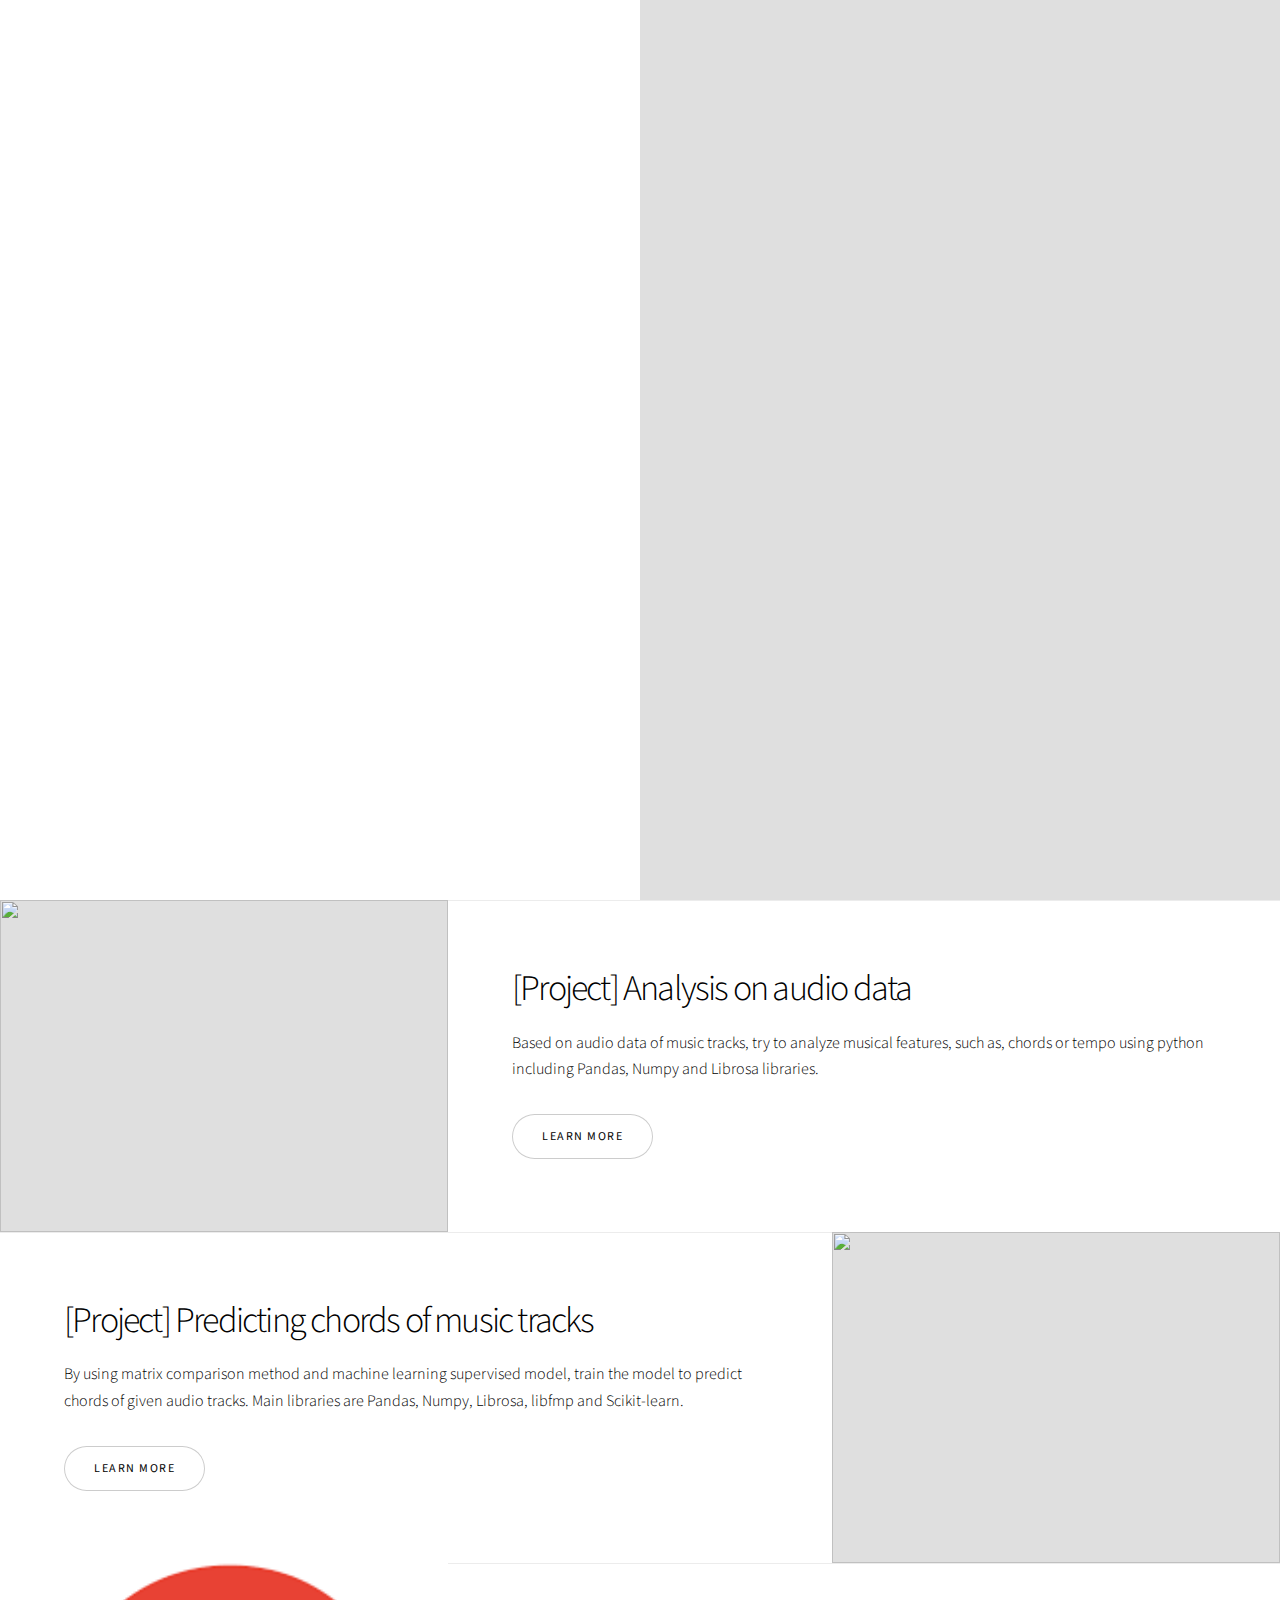
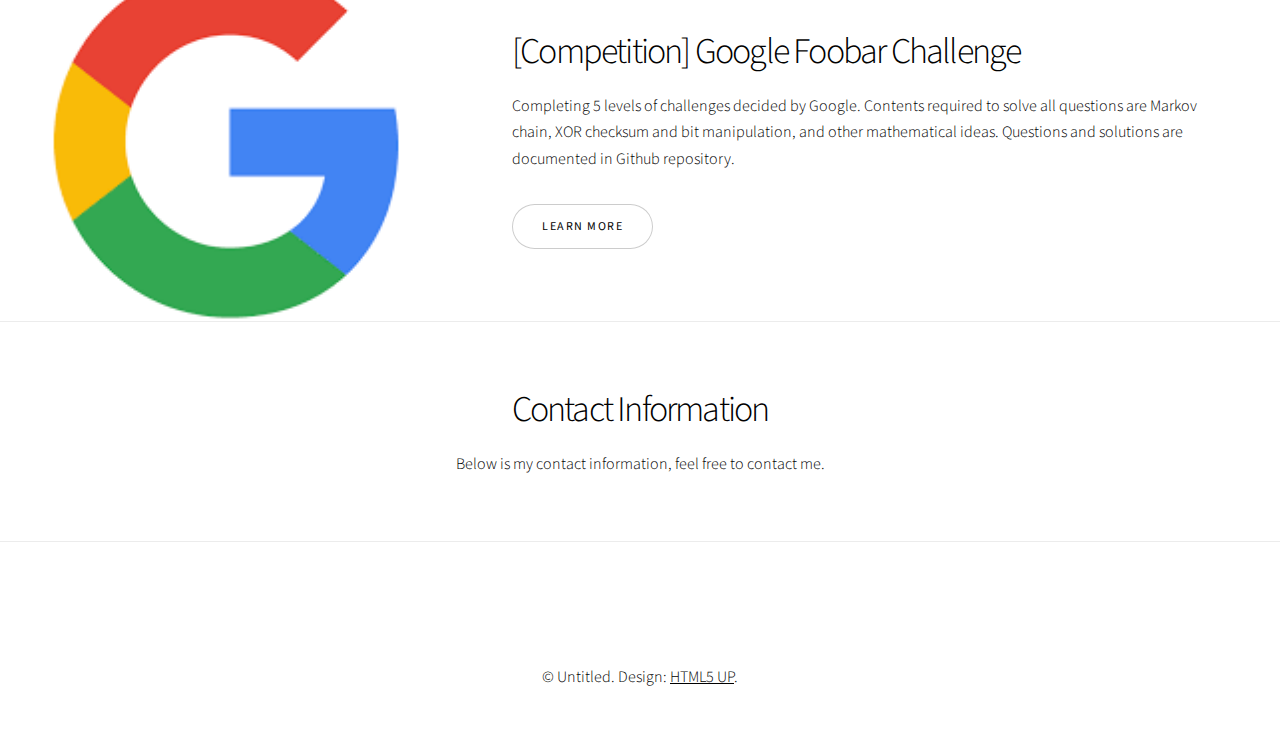
==== commit 3f343a54: "Update index.html" ====
--- a/index.html
+++ b/index.html
@@ -4,13 +4,15 @@
 	html5up.net | @ajlkn
 	Free for personal and commercial use under the CCA 3.0 license (html5up.net/license)
 -->
+<!-- v=0.3.1 -->
 <html>
 	<head>
-		<title>Story by HTML5 UP</title>
+		<title>Phunjanna's Portfolio</title>
 		<meta charset="utf-8" />
 		<meta name="viewport" content="width=device-width, initial-scale=1, user-scalable=no" />
-		<link rel="stylesheet" href="assets/css/main.css" />
-		<noscript><link rel="stylesheet" href="assets/css/noscript.css" /></noscript>
+
+		<link rel="stylesheet" href="assets/css/main.css?v=0.3.2" />
+		<noscript><link rel="stylesheet" href="assets/css/noscript.css?v=0.3.2" /></noscript>
 	</head>
 	<body class="is-preload">
 
@@ -37,7 +39,7 @@
 							<h2>[Project] Analysis on audio data</h2>
 							<p>Based on audio data of music tracks, try to analyze musical features, such as, chords or tempo using python including Pandas, Numpy and Librosa libraries.</p>
 							<ul class="actions stacked">
-								<li><a href="#" class="button">work in progress</a></li>
+								<li><a href="https://github.com/IngKP/AnalysisOnAudioData" class="button">Learn More</a></li>
 							</ul>
 						</div>
 						<div class="image">
@@ -51,7 +53,7 @@
 							<h2>[Project] Predicting chords of music tracks</h2>
 							<p>By using matrix comparison method and machine learning supervised model, train the model to predict chords of given audio tracks. Main libraries are Pandas, Numpy, Librosa, libfmp and Scikit-learn.</p>
 							<ul class="actions stacked">
-								<li><a href="#" class="button">work in progress</a></li>
+								<li><a href="https://github.com/IngKP/PredictingChords" class="button">Learn More</a></li>
 							</ul>
 						</div>
 						<div class="image">
@@ -346,13 +348,13 @@
 			</div>
 
 		<!-- Scripts -->
-			<script src="assets/js/jquery.min.js"></script>
-			<script src="assets/js/jquery.scrollex.min.js"></script>
-			<script src="assets/js/jquery.scrolly.min.js"></script>
-			<script src="assets/js/browser.min.js"></script>
-			<script src="assets/js/breakpoints.min.js"></script>
-			<script src="assets/js/util.js"></script>
-			<script src="assets/js/main.js"></script>
+			<script src="assets/js/jquery.min.js?v=0.3.2"></script>
+			<script src="assets/js/jquery.scrollex.min.js?v=0.3.2"></script>
+			<script src="assets/js/jquery.scrolly.min.js?v=0.3.2"></script>
+			<script src="assets/js/browser.min.js?v=0.3.2"></script>
+			<script src="assets/js/breakpoints.min.js?v=0.3.2"></script>
+			<script src="assets/js/util.js?v=0.3.2"></script>
+			<script src="assets/js/main.js?v=0.3.2"></script>
 
 	</body>
 </html>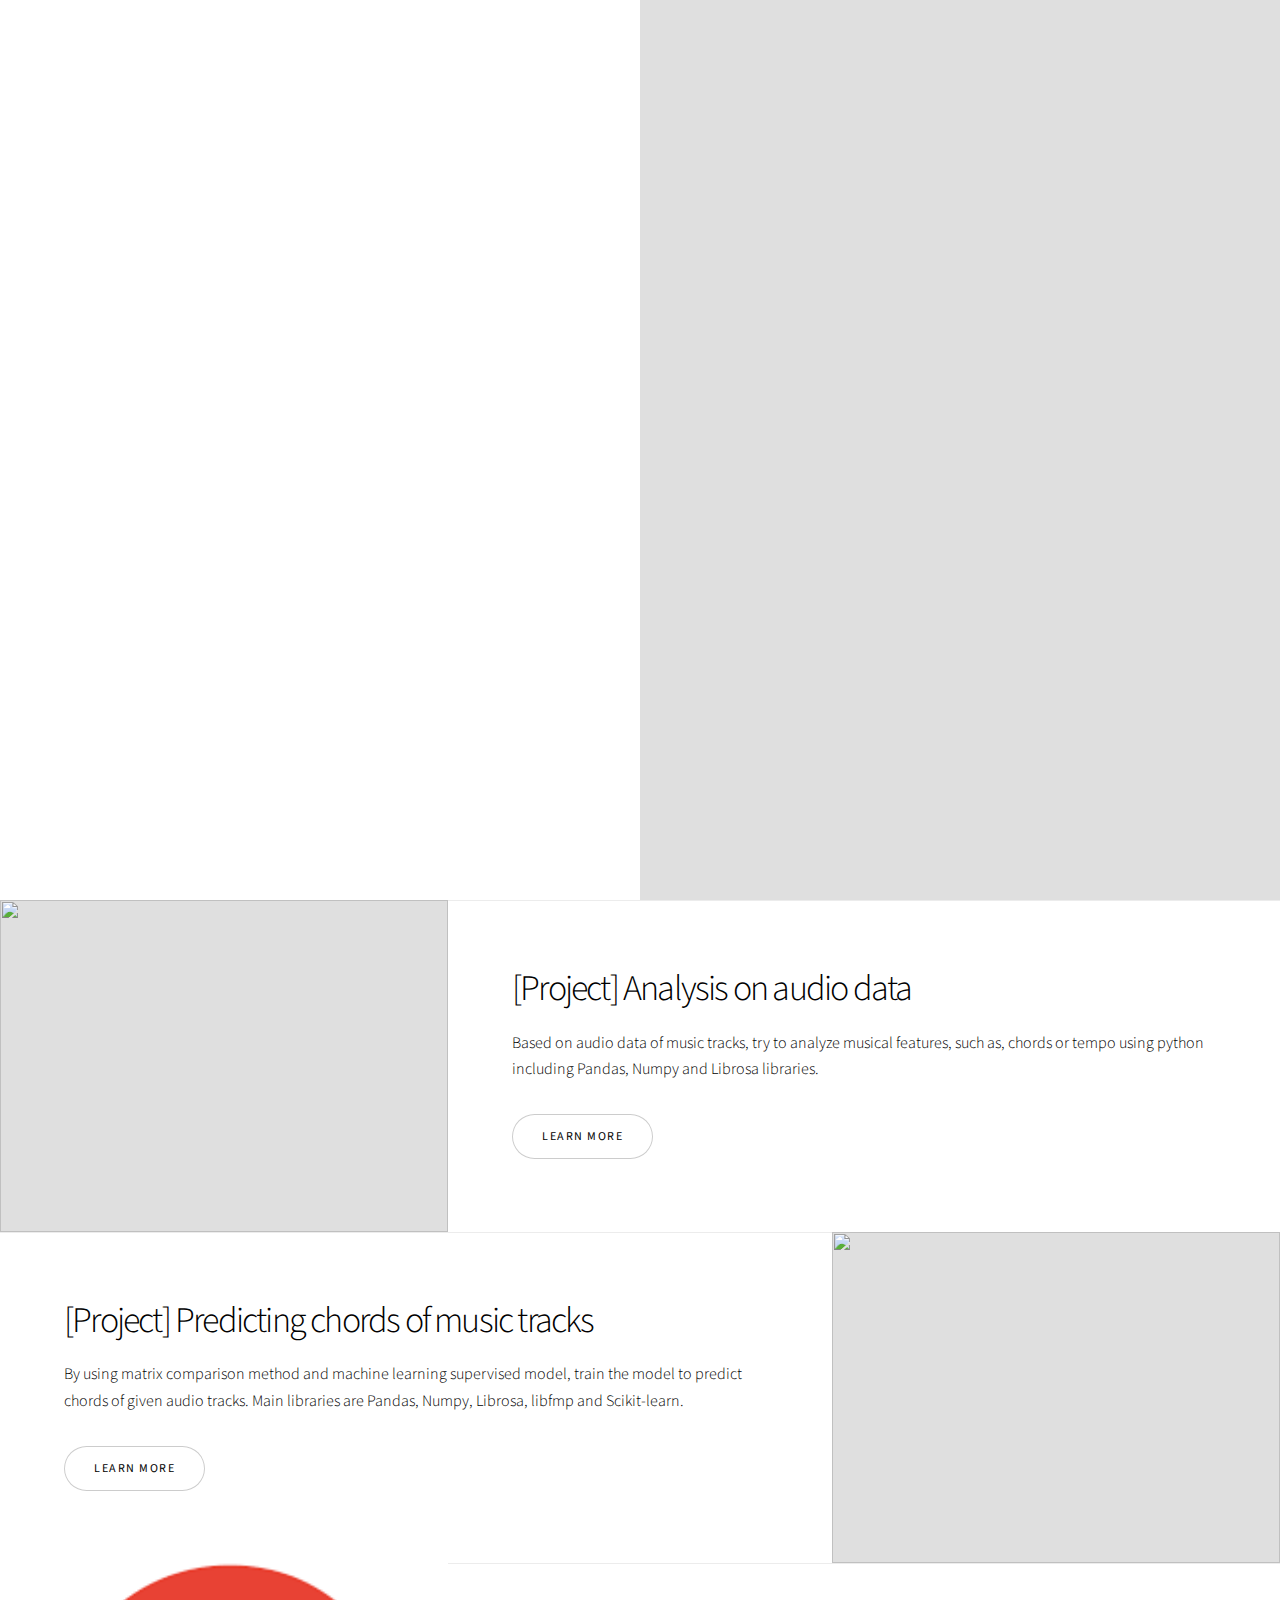
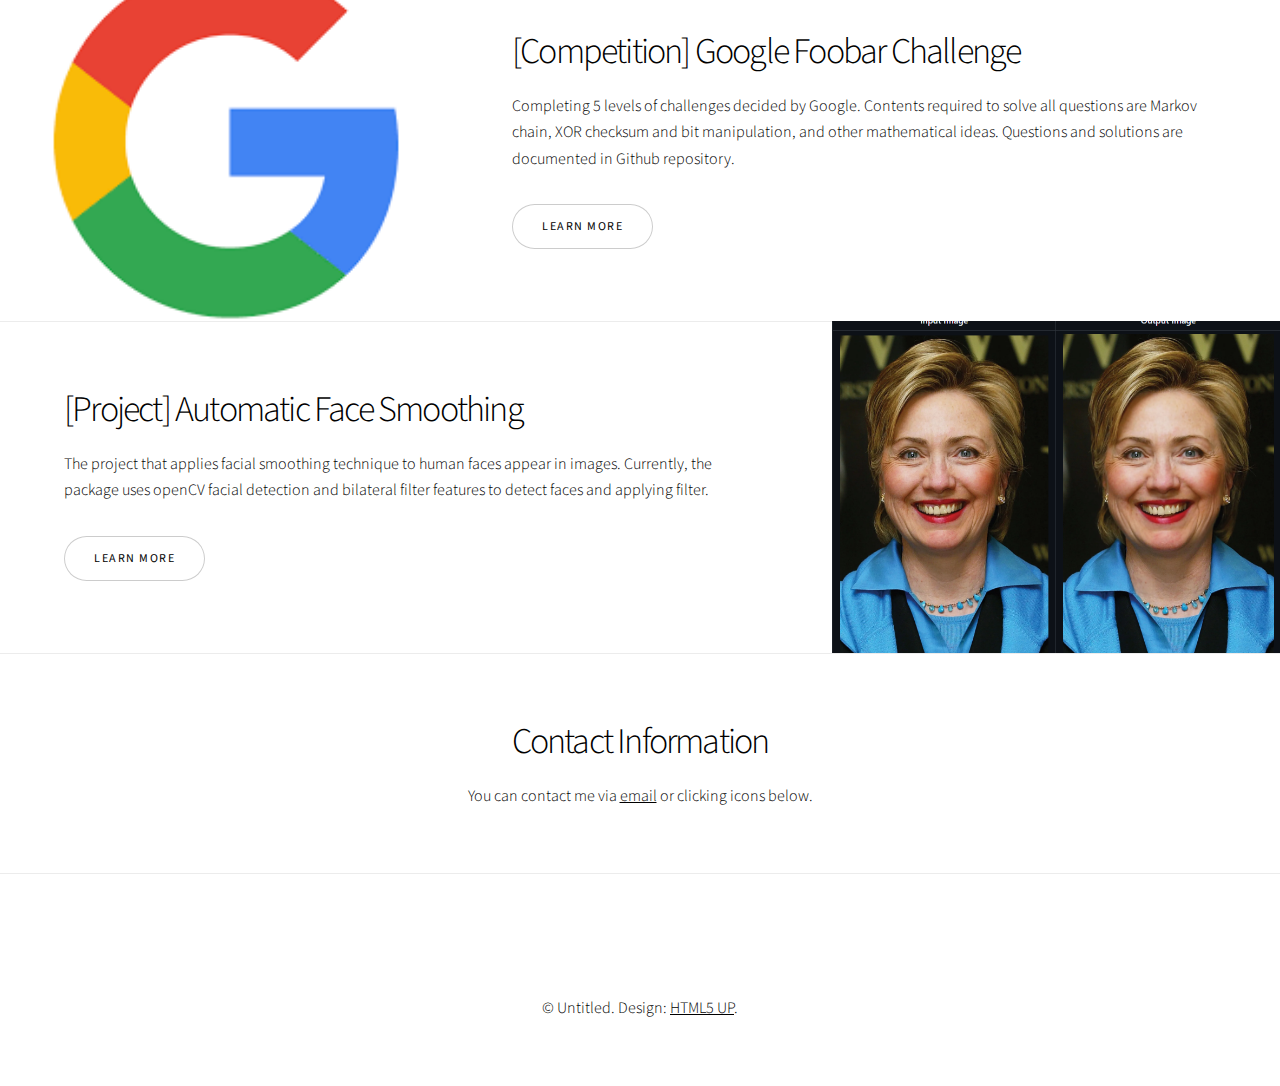
==== commit e702eafd: "add facesmoothing project" ====
--- a/index.html
+++ b/index.html
@@ -4,15 +4,15 @@
 	html5up.net | @ajlkn
 	Free for personal and commercial use under the CCA 3.0 license (html5up.net/license)
 -->
-<!-- v=0.3.1 -->
+<!-- v=0.3.3 -->
 <html>
 	<head>
 		<title>Phunjanna's Portfolio</title>
 		<meta charset="utf-8" />
 		<meta name="viewport" content="width=device-width, initial-scale=1, user-scalable=no" />
 
-		<link rel="stylesheet" href="assets/css/main.css?v=0.3.2" />
-		<noscript><link rel="stylesheet" href="assets/css/noscript.css?v=0.3.2" /></noscript>
+		<link rel="stylesheet" href="assets/css/main.css?v=0.3.3" />
+		<noscript><link rel="stylesheet" href="assets/css/noscript.css?v=0.3.3" /></noscript>
 	</head>
 	<body class="is-preload">
 
@@ -72,6 +72,19 @@
 						</div>
 						<div class="image">
 							<img src="images/Google.png" alt="" />
+						</div>
+					</section>
+
+					<section class="spotlight style1 orient-left content-align-left image-position-center onscroll-image-fade-in">
+						<div class="content">
+							<h2>[Project] Automatic Face Smoothing</h2>
+							<p>The project that applies facial smoothing technique to human faces appear in images. Currently, the package uses openCV facial detection and bilateral filter features to detect faces and applying filter.</p>
+							<ul class="actions stacked">
+								<li><a href="https://github.com/IngKP/AutomaticFaceSmoothing" class="button">Learn More</a></li>
+							</ul>
+						</div>
+						<div class="image">
+							<img src="images/facesmoothing.png" alt="" />
 						</div>
 					</section>
 
@@ -79,7 +92,7 @@
 					<section class="wrapper style1 align-center">
 						<div class="inner">
 							<h2>Contact Information</h2>
-							<p>Below is my contact information, feel free to contact me.</p>
+							<p>You can contact me via <a href="mailto:kittipat.phunjanna@gmail.com"> email</a> or clicking icons below.</p>
 						</div>
 
 						<!-- Gallery -->
@@ -348,13 +361,13 @@
 			</div>
 
 		<!-- Scripts -->
-			<script src="assets/js/jquery.min.js?v=0.3.2"></script>
-			<script src="assets/js/jquery.scrollex.min.js?v=0.3.2"></script>
-			<script src="assets/js/jquery.scrolly.min.js?v=0.3.2"></script>
-			<script src="assets/js/browser.min.js?v=0.3.2"></script>
-			<script src="assets/js/breakpoints.min.js?v=0.3.2"></script>
-			<script src="assets/js/util.js?v=0.3.2"></script>
-			<script src="assets/js/main.js?v=0.3.2"></script>
+			<script src="assets/js/jquery.min.js?v=0.3.3"></script>
+			<script src="assets/js/jquery.scrollex.min.js?v=0.3.3"></script>
+			<script src="assets/js/jquery.scrolly.min.js?v=0.3.3"></script>
+			<script src="assets/js/browser.min.js?v=0.3.3"></script>
+			<script src="assets/js/breakpoints.min.js?v=0.3.3"></script>
+			<script src="assets/js/util.js?v=0.3.3"></script>
+			<script src="assets/js/main.js?v=0.3.3"></script>
 
 	</body>
 </html>